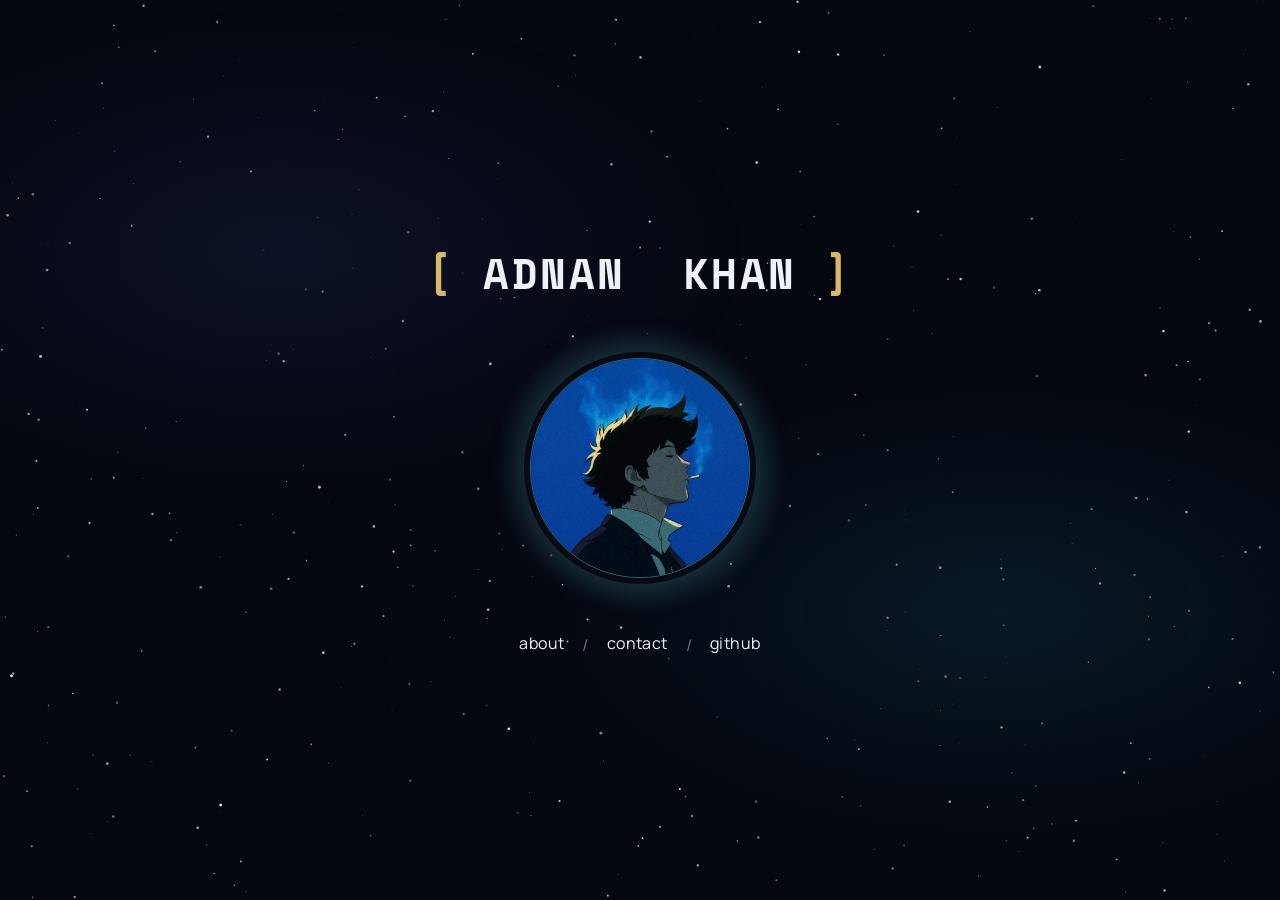
==== index.html @ a406e15e "Add files via upload" ====
<!DOCTYPE html>
<html lang="en">
<head>
<meta charset="UTF-8">
<meta name="viewport" content="width=device-width, initial-scale=1.0">
<title>Adnan Khan</title>
<link rel="preconnect" href="https://fonts.googleapis.com">
<link href="https://fonts.googleapis.com/css2?family=Space+Mono:wght@400;700&family=Manrope:wght@400;500;600&display=swap" rel="stylesheet">
<link rel="stylesheet" href="style.css">
</head>
<body class="no-scroll">

<canvas id="stars"></canvas>
<div class="nebula"></div>

<main class="home">
  <div class="name">
    <span class="bracket left">[</span> ADNAN&nbsp;&nbsp;KHAN <span class="bracket right">]</span>
  </div>

  <div class="pfp-wrap">
    <div class="pfp-glow"></div>
    <div class="pfp">
      <img src="pfp.jpg" alt="Adnan Khan">
    </div>
  </div>

  <nav class="main-nav">
    <a href="about.html">about</a>
    <span class="div">/</span>
    <a href="contact.html">contact</a>
    <span class="div">/</span>
    <a href="https://github.com/spacevcowboy" target="_blank" rel="noopener">github</a>
  </nav>
</main>

<script src="stars.js"></script>
</body>
</html>
---- style.css ----
:root{
  --void: #05070f;
  --cyan: #6fd6e8;
  --gold: #d9b869;
  --text: #eef1f8;
  --dim: #6c7793;
}

*{ box-sizing: border-box; }

html, body{
  margin: 0;
  padding: 0;
  min-height: 100%;
  background: var(--void);
  color: var(--text);
  font-family: 'Manrope', sans-serif;
}

body{ overflow-x: hidden; }
body.no-scroll{ overflow: hidden; height: 100%; }

canvas#stars{
  position: fixed;
  inset: 0;
  width: 100%;
  height: 100%;
  z-index: 0;
  display: block;
}

.nebula{
  position: fixed;
  inset: 0;
  z-index: 0;
  pointer-events: none;
  background:
    radial-gradient(ellipse 60% 45% at 22% 28%, rgba(19,27,58,0.55), transparent 60%),
    radial-gradient(ellipse 55% 40% at 78% 68%, rgba(12,43,58,0.5), transparent 65%);
}

a{ color: inherit; }

/* ---------- Home page ---------- */

main.home{
  position: relative;
  z-index: 2;
  height: 100dvh;
  display: flex;
  flex-direction: column;
  align-items: center;
  justify-content: center;
  gap: clamp(2.2rem, 6vh, 3.6rem);
  text-align: center;
  padding: 2rem;
}

.name{
  font-family: 'Space Mono', monospace;
  font-weight: 700;
  font-size: clamp(1.4rem, 4.4vw, 2.6rem);
  letter-spacing: 0.06em;
  color: var(--text);
  user-select: none;
}
.name .bracket{
  color: var(--gold);
  transition: transform .35s ease, text-shadow .35s ease;
  display: inline-block;
}
.name:hover .bracket{
  text-shadow: 0 0 14px rgba(217,184,105,0.55);
}
.name:hover .bracket.left{ transform: translateX(-4px); }
.name:hover .bracket.right{ transform: translateX(4px); }

.pfp-wrap{
  position: relative;
  width: clamp(150px, 24vw, 220px);
  height: clamp(150px, 24vw, 220px);
}

.pfp-glow{
  position: absolute;
  inset: -18%;
  border-radius: 50%;
  background: radial-gradient(circle, rgba(111,214,232,0.35), rgba(111,214,232,0) 70%);
  animation: pulse 4.5s ease-in-out infinite;
}

@keyframes pulse{
  0%, 100% { transform: scale(1); opacity: 0.85; }
  50% { transform: scale(1.08); opacity: 1; }
}

.pfp{
  position: relative;
  width: 100%;
  height: 100%;
  border-radius: 50%;
  overflow: hidden;
  border: 1px solid rgba(111,214,232,0.4);
  box-shadow: 0 0 0 6px rgba(5,7,15,0.9), 0 0 40px rgba(111,214,232,0.25);
}

.pfp img{
  width: 100%;
  height: 100%;
  object-fit: cover;
  display: block;
}

nav.main-nav{
  display: flex;
  align-items: center;
  gap: clamp(0.6rem, 2vw, 1.1rem);
  font-size: clamp(0.85rem, 1.6vw, 1rem);
  letter-spacing: 0.03em;
}

nav.main-nav a{
  text-decoration: none;
  position: relative;
  padding-bottom: 4px;
}

nav.main-nav a::after{
  content: '';
  position: absolute;
  left: 0;
  bottom: 0;
  width: 100%;
  height: 1px;
  background: var(--cyan);
  transform: scaleX(0);
  transform-origin: left;
  transition: transform .3s ease;
}

nav.main-nav a:hover{ color: var(--cyan); }
nav.main-nav a:hover::after{ transform: scaleX(1); }
nav.main-nav .div{ color: var(--dim); }

/* ---------- Sub pages (about / contact) ---------- */

main.subpage{
  position: relative;
  z-index: 2;
  min-height: 100dvh;
  display: flex;
  flex-direction: column;
  align-items: center;
  justify-content: center;
  padding: 3rem 1.5rem;
  text-align: center;
}

.back-link{
  position: fixed;
  top: 1.6rem;
  left: 1.6rem;
  z-index: 3;
  font-family: 'Space Mono', monospace;
  font-size: 0.85rem;
  text-decoration: none;
  color: var(--dim);
  letter-spacing: 0.03em;
  transition: color .25s ease;
}
.back-link:hover{ color: var(--cyan); }

.eyebrow{
  font-family: 'Space Mono', monospace;
  color: var(--gold);
  letter-spacing: 0.15em;
  font-size: 0.8rem;
  text-transform: uppercase;
  margin-bottom: 1.1rem;
}

.subpage h1{
  font-family: 'Space Mono', monospace;
  font-weight: 700;
  font-size: clamp(1.6rem, 5vw, 2.4rem);
  margin: 0 0 1.6rem;
  letter-spacing: 0.03em;
}

.subpage p.lede{
  max-width: 42ch;
  line-height: 1.7;
  font-size: clamp(1rem, 2vw, 1.15rem);
  color: var(--text);
  margin: 0 auto;
}

.subpage p.lede + p.lede{ margin-top: 1.1rem; }

.tag-row{
  display: flex;
  flex-wrap: wrap;
  gap: 0.6rem;
  justify-content: center;
  margin-top: 1.8rem;
}

.tag{
  font-family: 'Space Mono', monospace;
  font-size: 0.8rem;
  color: var(--cyan);
  border: 1px solid rgba(111,214,232,0.35);
  border-radius: 999px;
  padding: 0.35rem 0.85rem;
  letter-spacing: 0.02em;
}

/* contact list */

.contact-list{
  display: flex;
  flex-direction: column;
  gap: 1rem;
  margin-top: 2.2rem;
  width: 100%;
  max-width: 360px;
}

.contact-item{
  display: flex;
  align-items: center;
  gap: 0.9rem;
  padding: 0.9rem 1.1rem;
  border: 1px solid rgba(111,214,232,0.22);
  border-radius: 12px;
  text-decoration: none;
  color: var(--text);
  background: rgba(111,214,232,0.03);
  transition: border-color .25s ease, background .25s ease, transform .25s ease;
  text-align: left;
}

.contact-item:hover{
  border-color: rgba(111,214,232,0.55);
  background: rgba(111,214,232,0.07);
  transform: translateY(-2px);
}

.contact-icon{
  width: 20px;
  height: 20px;
  flex-shrink: 0;
  color: var(--cyan);
}

.contact-text{ display: flex; flex-direction: column; gap: 0.1rem; }
.contact-label{
  font-family: 'Space Mono', monospace;
  font-size: 0.7rem;
  color: var(--dim);
  text-transform: uppercase;
  letter-spacing: 0.08em;
}
.contact-value{ font-size: 0.95rem; }

@media (prefers-reduced-motion: reduce){
  .pfp-glow{ animation: none; }
}
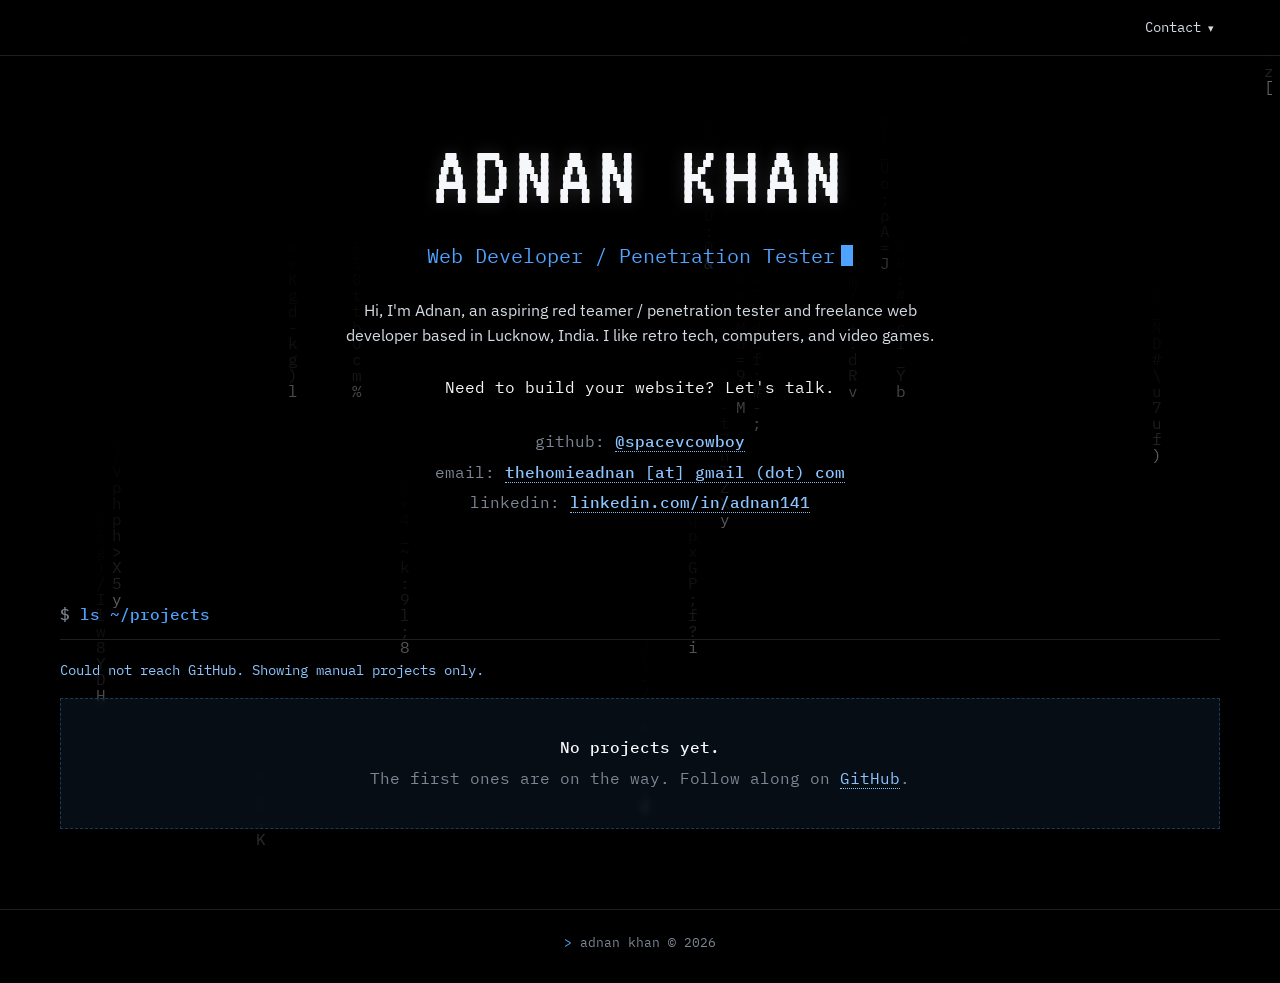
==== commit 96313856: "Rename index(1).html to index.html" ====
--- a/index.html
+++ b/index.html
@@ -1,39 +1,707 @@
 <!DOCTYPE html>
 <html lang="en">
 <head>
-<meta charset="UTF-8">
-<meta name="viewport" content="width=device-width, initial-scale=1.0">
-<title>Adnan Khan</title>
+<meta charset="utf-8">
+<meta name="viewport" content="width=device-width, initial-scale=1">
+<title>Adnan Khan | Web Developer &amp; Penetration Tester</title>
+<meta name="description" content="Adnan Khan: freelance web developer and aspiring red teamer / penetration tester based in Lucknow, India.">
 <link rel="preconnect" href="https://fonts.googleapis.com">
-<link href="https://fonts.googleapis.com/css2?family=Space+Mono:wght@400;700&family=Manrope:wght@400;500;600&display=swap" rel="stylesheet">
-<link rel="stylesheet" href="style.css">
+<link rel="preconnect" href="https://fonts.gstatic.com" crossorigin>
+<link href="https://fonts.googleapis.com/css2?family=IBM+Plex+Mono:wght@400;500;600&family=IBM+Plex+Sans:wght@400;500&family=VT323&display=swap" rel="stylesheet">
+
+<style>
+  :root {
+    --bg: #000;
+    --blue: #4da3ff;                       /* text accent */
+    --blue-soft: #8cc4ff;                  /* taglines, links */
+    --blue-dim: #5b8fcf;                   /* chips */
+    --box: rgba(77, 163, 255, 0.08);       /* translucent blue box fill */
+    --box-hover: rgba(77, 163, 255, 0.13);
+    --box-line: rgba(77, 163, 255, 0.30);
+    --box-line-soft: rgba(77, 163, 255, 0.18);
+    --line: rgba(255, 255, 255, 0.12);     /* neutral dividers */
+    --white: #f5f7fa;
+    --text: #d5dbe4;
+    --muted: #7d8794;
+
+    --mono: "IBM Plex Mono", ui-monospace, "SFMono-Regular", Menlo, Consolas, monospace;
+    --sans: "IBM Plex Sans", system-ui, -apple-system, "Segoe UI", Roboto, sans-serif;
+    --display: "VT323", "IBM Plex Mono", ui-monospace, Menlo, Consolas, monospace;
+  }
+
+  * { box-sizing: border-box; }
+  html { scroll-behavior: smooth; }
+  body {
+    margin: 0;
+    background: var(--bg);
+    color: var(--text);
+    font-family: var(--sans);
+    font-size: 16px;
+    line-height: 1.6;
+    -webkit-font-smoothing: antialiased;
+  }
+
+  a { color: inherit; }
+  :focus-visible { outline: 2px solid var(--blue); outline-offset: 3px; }
+
+  /* ---------- background ---------- */
+  #rain {
+    position: fixed;
+    inset: 0;
+    width: 100%;
+    height: 100%;
+    z-index: 0;
+    pointer-events: none;
+  }
+  .veil {
+    position: fixed;
+    inset: 0;
+    z-index: 1;
+    pointer-events: none;
+    background:
+      radial-gradient(ellipse 55% 45% at 50% 22%, rgba(0, 0, 0, 0.85), rgba(0, 0, 0, 0) 100%),
+      linear-gradient(to bottom, rgba(0, 0, 0, 0) 60%, rgba(0, 0, 0, 0.7));
+  }
+
+  /* ---------- nav ---------- */
+  .nav {
+    position: fixed;
+    top: 0; left: 0; right: 0;
+    z-index: 10;
+    height: 56px;
+    display: flex;
+    align-items: center;
+    justify-content: flex-end;
+    padding: 0 clamp(16px, 5vw, 64px);
+    background: rgba(0, 0, 0, 0.82);
+    backdrop-filter: blur(6px);
+    -webkit-backdrop-filter: blur(6px);
+    border-bottom: 1px solid var(--line);
+  }
+  .nav ul { display: flex; align-items: center; gap: clamp(16px, 3vw, 28px); list-style: none; margin: 0; padding: 0; }
+  .nav a, .navbtn {
+    font-family: var(--mono);
+    font-size: 0.9rem;
+    text-decoration: none;
+    color: var(--text);
+    padding: 6px 2px;
+    border: 0;
+    border-bottom: 1px solid transparent;
+    background: none;
+    cursor: pointer;
+    line-height: 1.6;
+  }
+  .nav a:hover, .navbtn:hover, .navbtn[aria-expanded="true"] { color: var(--blue); border-bottom-color: var(--blue); }
+  .navbtn::after { content: " \25BE"; font-size: 0.75em; }
+
+  .menu { position: relative; }
+  .panel {
+    position: absolute;
+    right: 0;
+    top: calc(100% + 16px);
+    width: min(350px, calc(100vw - 32px));
+    padding: 6px 16px;
+    background: rgba(6, 14, 26, 0.95);
+    border: 1px solid var(--box-line);
+    backdrop-filter: blur(8px);
+    -webkit-backdrop-filter: blur(8px);
+    font-family: var(--mono);
+    font-size: 0.86rem;
+  }
+  .panel dl { margin: 0; }
+  .panel dl > div {
+    display: grid;
+    grid-template-columns: 78px 1fr;
+    gap: 10px;
+    padding: 11px 0;
+    border-bottom: 1px solid var(--box-line-soft);
+  }
+  .panel dl > div:last-child { border-bottom: 0; }
+  .panel dt { color: var(--muted); }
+  .panel dd { margin: 0; overflow-wrap: anywhere; }
+  .panel a {
+    color: var(--white);
+    padding: 0;
+    font-size: inherit;
+    border-bottom: 1px dotted var(--blue-dim);
+  }
+  .panel a:hover { color: var(--blue); border-bottom-color: var(--blue); }
+
+  /* ---------- layout ---------- */
+  main { position: relative; z-index: 2; }
+  .wrap { max-width: 1240px; margin: 0 auto; padding: 0 clamp(16px, 4vw, 40px); }
+
+  /* ---------- hero ---------- */
+  .hero { text-align: center; padding: 132px 0 72px; }
+  .name {
+    font-family: var(--display);
+    font-weight: 400;
+    font-size: clamp(3rem, 9vw, 5.6rem);
+    line-height: 1;
+    letter-spacing: 0.06em;
+    margin: 0;
+    color: var(--white);
+    text-shadow: 0 0 16px rgba(255, 255, 255, 0.14);
+  }
+
+  .role {
+    font-family: var(--mono);
+    font-size: clamp(1rem, 2.4vw, 1.25rem);
+    color: var(--blue);
+    margin: 18px 0 0;
+  }
+  .role::after {
+    content: "";
+    display: inline-block;
+    width: 0.6em; height: 1.05em;
+    margin-left: 6px;
+    background: var(--blue);
+    vertical-align: -0.18em;
+    animation: blink 1.1s steps(1) infinite;
+  }
+  @keyframes blink { 50% { opacity: 0; } }
+
+  .bio, .cta, .contact-lines { text-shadow: 0 0 10px #000, 0 0 3px #000; }
+  .bio { max-width: 62ch; margin: 26px auto 0; }
+  .cta {
+    font-family: var(--mono);
+    margin: 26px auto 0;
+    max-width: 62ch;
+    color: var(--white);
+  }
+  .contact-lines { font-family: var(--mono); margin-top: 26px; line-height: 1.9; }
+  .contact-lines .k { color: var(--muted); }
+  .contact-lines a {
+    color: var(--blue-soft);
+    font-weight: 500;
+    text-decoration: none;
+    border-bottom: 1px dotted var(--blue-soft);
+  }
+  .contact-lines a:hover { color: var(--white); border-bottom-style: solid; }
+
+  /* ---------- projects ---------- */
+  .section-head {
+    display: flex;
+    align-items: baseline;
+    justify-content: space-between;
+    gap: 16px;
+    padding: 12px 0;
+    margin-bottom: 20px;
+    border-bottom: 1px solid var(--line);
+    font-family: var(--mono);
+  }
+  .section-head h2 { margin: 0; font-size: 1rem; font-weight: 500; color: var(--blue); }
+  .section-head h2 .prompt { color: var(--muted); }
+  .section-head .count { font-size: 0.85rem; color: var(--muted); }
+
+  #status {
+    font-family: var(--mono);
+    font-size: 0.85rem;
+    color: var(--muted);
+    margin: 0 0 16px;
+    min-height: 1.4em;
+  }
+  #status.warn { color: var(--blue-soft); }
+
+  .grid {
+    display: grid;
+    grid-template-columns: repeat(auto-fill, minmax(min(100%, 340px), 1fr));
+    gap: 20px;
+    padding-bottom: 80px;
+  }
+  .empty {
+    grid-column: 1 / -1;
+    padding: 36px 20px;
+    text-align: center;
+    background: var(--box);
+    border: 1px dashed var(--box-line);
+    backdrop-filter: blur(4px);
+    -webkit-backdrop-filter: blur(4px);
+    font-family: var(--mono);
+    color: var(--muted);
+  }
+  .empty strong { display: block; color: var(--white); font-weight: 500; margin-bottom: 6px; }
+  .empty a { color: var(--blue-soft); text-decoration: none; border-bottom: 1px dotted var(--blue-soft); }
+  .empty a:hover { color: var(--white); }
+
+  .card {
+    display: flex;
+    flex-direction: column;
+    background: var(--box);
+    border: 1px solid var(--box-line);
+    backdrop-filter: blur(4px);
+    -webkit-backdrop-filter: blur(4px);
+    text-decoration: none;
+    color: inherit;
+    transition: border-color 0.15s, background 0.15s;
+  }
+  a.card:hover {
+    background: var(--box-hover);
+    border-color: rgba(77, 163, 255, 0.75);
+  }
+  .card-head {
+    display: flex;
+    align-items: center;
+    justify-content: space-between;
+    gap: 12px;
+    padding: 14px 16px;
+    border-bottom: 1px solid var(--box-line-soft);
+    font-family: var(--mono);
+  }
+  .card-title { font-weight: 600; font-size: 0.98rem; color: var(--white); overflow-wrap: anywhere; }
+  .badge {
+    flex: none;
+    font-size: 0.75rem;
+    padding: 2px 9px;
+    border: 1px solid var(--box-line);
+    color: var(--blue);
+    border-radius: 3px;
+    white-space: nowrap;
+  }
+  .badge.closed { border-color: rgba(255, 255, 255, 0.22); color: #aab2bd; }
+
+  .media {
+    margin: 16px 16px 0;
+    aspect-ratio: 16 / 10;
+    border: 1px solid var(--box-line-soft);
+    background-color: rgba(0, 0, 0, 0.5);
+    overflow: hidden;
+    display: grid;
+    place-items: center;
+  }
+  .media img { width: 100%; height: 100%; object-fit: cover; display: block; }
+  .media pre {
+    margin: 0;
+    font-family: var(--mono);
+    font-size: clamp(0.62rem, 1.6vw, 0.78rem);
+    line-height: 1.35;
+    color: var(--blue-dim);
+    opacity: 0.8;
+  }
+
+  .card-body { padding: 16px; display: flex; flex-direction: column; gap: 10px; flex: 1; }
+  .tagline { font-family: var(--mono); font-size: 0.9rem; color: var(--blue-soft); margin: 0; }
+  .desc { margin: 0; color: var(--text); font-size: 0.95rem; }
+  .meta {
+    margin-top: auto;
+    padding-top: 6px;
+    display: flex;
+    flex-wrap: wrap;
+    gap: 6px 14px;
+    font-family: var(--mono);
+    font-size: 0.78rem;
+    color: var(--muted);
+  }
+  .chips { display: flex; flex-wrap: wrap; gap: 6px; }
+  .chip {
+    font-family: var(--mono);
+    font-size: 0.72rem;
+    color: var(--blue-dim);
+    border: 1px solid var(--box-line-soft);
+    padding: 1px 7px;
+    border-radius: 3px;
+  }
+
+  footer {
+    position: relative;
+    z-index: 2;
+    border-top: 1px solid var(--line);
+    background: rgba(0, 0, 0, 0.9);
+    padding: 22px 0 30px;
+    font-family: var(--mono);
+    font-size: 0.82rem;
+    color: var(--muted);
+    text-align: center;
+  }
+  footer .g { color: var(--blue); }
+
+  @media (max-width: 520px) {
+    .hero { padding-top: 108px; }
+    .nav a, .navbtn { font-size: 0.82rem; }
+    .panel dl > div { grid-template-columns: 1fr; gap: 2px; }
+  }
+  @media (prefers-reduced-motion: reduce) {
+    html { scroll-behavior: auto; }
+    .role::after { animation: none; }
+  }
+</style>
 </head>
-<body class="no-scroll">
-
-<canvas id="stars"></canvas>
-<div class="nebula"></div>
-
-<main class="home">
-  <div class="name">
-    <span class="bracket left">[</span> ADNAN&nbsp;&nbsp;KHAN <span class="bracket right">]</span>
-  </div>
-
-  <div class="pfp-wrap">
-    <div class="pfp-glow"></div>
-    <div class="pfp">
-      <img src="pfp.jpg" alt="Adnan Khan">
+
+<body>
+<canvas id="rain" aria-hidden="true"></canvas>
+<div class="veil" aria-hidden="true"></div>
+
+<nav class="nav" aria-label="Main">
+  <ul>
+    <li class="menu">
+      <button type="button" id="contact-btn" class="navbtn" aria-expanded="false" aria-controls="contact-panel">Contact</button>
+      <div id="contact-panel" class="panel" hidden>
+        <dl id="contact-list"></dl>
+      </div>
+    </li>
+  </ul>
+</nav>
+
+<main id="top">
+  <section class="hero">
+    <div class="wrap">
+      <h1 class="name">ADNAN KHAN</h1>
+      <p class="role" id="role"></p>
+      <p class="bio" id="bio"></p>
+      <p class="cta" id="cta"></p>
+      <div class="contact-lines">
+        <div><span class="k">github:</span> <a id="hero-github" href="#" target="_blank" rel="noopener"></a></div>
+        <div><span class="k">email:</span> <a id="hero-email" href="#"></a></div>
+        <div><span class="k">linkedin:</span> <a id="hero-linkedin" href="#" target="_blank" rel="noopener"></a></div>
+      </div>
     </div>
-  </div>
-
-  <nav class="main-nav">
-    <a href="about.html">about</a>
-    <span class="div">/</span>
-    <a href="contact.html">contact</a>
-    <span class="div">/</span>
-    <a href="https://github.com/spacevcowboy" target="_blank" rel="noopener">github</a>
-  </nav>
+  </section>
+
+  <section id="projects" class="wrap">
+    <div class="section-head">
+      <h2><span class="prompt">$</span> ls ~/projects</h2>
+      <span class="count" id="count"></span>
+    </div>
+    <p id="status" role="status"></p>
+    <div class="grid" id="grid"></div>
+    <noscript><p style="font-family:var(--mono);color:var(--blue-soft)">Enable JavaScript to load projects, or visit my GitHub profile directly.</p></noscript>
+  </section>
 </main>
 
-<script src="stars.js"></script>
+<footer>
+  <div class="wrap"><span class="g">&gt;</span> adnan khan &copy; <span id="year"></span></div>
+</footer>
+
+<script>
+/* =====================================================================
+   1. EDIT THIS: everything on the page comes from this one object
+   ===================================================================== */
+const CONFIG = {
+  githubUser: "spacevcowboy",
+  topic: "portfolio",     // any public repo with this topic shows up as a project card automatically
+
+  role: "Web Developer / Penetration Tester",
+  bio: "Hi, I'm Adnan, an aspiring red teamer / penetration tester and freelance web developer based in Lucknow, India. I like retro tech, computers, and video games.",
+  cta: "Need to build your website? Let's talk.",
+
+  // Email and phone are assembled in the browser so scrapers can't read them straight from the HTML.
+  email: { user: "thehomieadnan", domain: "gmail", tld: "com" },
+  phone: ["+91", "75720", "67933"],
+
+  linkedin: "https://www.linkedin.com/in/adnan141",
+  instagram: "thehomienaan",
+
+  // Projects that can't come from GitHub (closed source, client work, old projects).
+  // Copy the example, remove the // marks, and fill it in. Set url to "" if there is nothing public to link to.
+  manualProjects: [
+    // {
+    //   name: "Client Website",
+    //   source: "closed",                 // "open" or "closed"
+    //   tagline: "One-line summary.",
+    //   description: "Two or three sentences on what it does and what you built.",
+    //   url: "https://example.com",
+    //   image: "images/client-site.png",  // path or full URL, optional
+    //   topics: ["html", "css", "js"],
+    //   language: "JavaScript",
+    //   updated: "2026-05-01"
+    // }
+  ]
+};
+
+/* =====================================================================
+   2. Page text and contact menu
+   ===================================================================== */
+const $ = (s) => document.querySelector(s);
+
+function h(tag, attrs, ...kids) {
+  const el = document.createElement(tag);
+  for (const [k, v] of Object.entries(attrs || {})) {
+    if (k === "class") el.className = v;
+    else if (v !== false && v != null) el.setAttribute(k, v);
+  }
+  kids.flat().forEach((k) => { if (k != null && k !== "") el.append(k.nodeType ? k : document.createTextNode(k)); });
+  return el;
+}
+
+$("#role").textContent = CONFIG.role;
+$("#bio").textContent = CONFIG.bio;
+$("#cta").textContent = CONFIG.cta;
+$("#year").textContent = new Date().getFullYear();
+
+const ghUrl = "https://github.com/" + CONFIG.githubUser;
+$("#hero-github").href = ghUrl;
+$("#hero-github").textContent = "@" + CONFIG.githubUser;
+
+const emailAddr = CONFIG.email.user + "@" + CONFIG.email.domain + "." + CONFIG.email.tld;
+$("#hero-email").textContent = CONFIG.email.user + " [at] " + CONFIG.email.domain + " (dot) " + CONFIG.email.tld;
+$("#hero-email").href = "mailto:" + emailAddr;
+$("#hero-linkedin").href = CONFIG.linkedin;
+$("#hero-linkedin").textContent = CONFIG.linkedin.replace(/^https?:\/\/(www\.)?/, "");
+
+/* Contact dropdown (top right) */
+(function contactMenu() {
+  const btn = $("#contact-btn");
+  const panel = $("#contact-panel");
+  const phoneShown = CONFIG.phone[0] + " " + CONFIG.phone.slice(1).join("");
+  const rows = [
+    ["email", h("a", { href: "mailto:" + emailAddr }, emailAddr)],
+    ["phone", h("a", { href: "tel:" + CONFIG.phone.join("") }, phoneShown)],
+    ["linkedin", h("a", { href: CONFIG.linkedin, target: "_blank", rel: "noopener" }, CONFIG.linkedin.replace(/^https?:\/\/(www\.)?/, ""))],
+    ["instagram", h("a", { href: "https://instagram.com/" + CONFIG.instagram, target: "_blank", rel: "noopener" }, "@" + CONFIG.instagram)],
+    ["github", h("a", { href: ghUrl, target: "_blank", rel: "noopener" }, "github.com/" + CONFIG.githubUser)]
+  ];
+  $("#contact-list").append(...rows.map(([k, v]) => h("div", {}, h("dt", {}, k), h("dd", {}, v))));
+
+  const set = (open) => { panel.hidden = !open; btn.setAttribute("aria-expanded", String(open)); };
+  btn.addEventListener("click", () => set(panel.hidden));
+  document.addEventListener("click", (e) => { if (!panel.hidden && !e.target.closest(".menu")) set(false); });
+  document.addEventListener("keydown", (e) => {
+    if (e.key === "Escape" && !panel.hidden) { set(false); btn.focus(); }
+  });
+})();
+
+/* =====================================================================
+   3. Projects: GitHub API -> cards
+   ===================================================================== */
+
+/* First real paragraph of a README: skips headings, badges, images, html, code, lists */
+function extractSummary(md) {
+  const lines = md.replace(/\r/g, "").split("\n");
+  const out = [];
+  let inCode = false;
+  for (const raw of lines) {
+    const l = raw.trim();
+    if (l.startsWith("```")) { inCode = !inCode; continue; }
+    if (inCode) continue;
+    if (!l) { if (out.length) break; continue; }
+    if (/^(#|!\[|\[!\[|<|>|---|===|\||[-*+] |\d+\. )/.test(l)) { if (out.length) break; continue; }
+    out.push(l);
+  }
+  let text = out.join(" ")
+    .replace(/\[([^\]]+)\]\([^)]*\)/g, "$1")
+    .replace(/[`*_]{1,3}/g, "")
+    .replace(/\s+/g, " ")
+    .trim();
+  if (text.length > 240) text = text.slice(0, 237).replace(/\s+\S*$/, "") + "...";
+  return text;
+}
+
+const CACHE_KEY = "portfolio-repos-v1";
+const CACHE_TTL = 30 * 60 * 1000;
+function readCache() {
+  try {
+    const c = JSON.parse(localStorage.getItem(CACHE_KEY));
+    if (c && c.user === CONFIG.githubUser && c.topic === CONFIG.topic && Date.now() - c.t < CACHE_TTL) return c.data;
+  } catch (e) {}
+  return null;
+}
+function writeCache(data) {
+  try { localStorage.setItem(CACHE_KEY, JSON.stringify({ t: Date.now(), user: CONFIG.githubUser, topic: CONFIG.topic, data })); } catch (e) {}
+}
+
+async function loadGithub() {
+  const cached = readCache();
+  if (cached) return cached;
+
+  const res = await fetch(`https://api.github.com/users/${CONFIG.githubUser}/repos?per_page=100&sort=pushed`);
+  if (!res.ok) throw new Error(res.status === 403 ? "rate-limited" : "http-" + res.status);
+  const repos = (await res.json()).filter(
+    (r) => !r.fork && !r.archived && (r.topics || []).includes(CONFIG.topic)
+  );
+
+  const list = await Promise.all(repos.map(async (r) => {
+    let summary = "";
+    try {
+      const rr = await fetch(r.url + "/readme", { headers: { Accept: "application/vnd.github.raw" } });
+      if (rr.ok) summary = extractSummary(await rr.text());
+    } catch (e) {}
+    const raw = `https://raw.githubusercontent.com/${CONFIG.githubUser}/${r.name}/${r.default_branch}/`;
+    return {
+      name: r.name,
+      source: "open",
+      tagline: r.description || "",
+      description: summary && summary !== r.description ? summary : "",
+      url: r.homepage && /^https?:\/\//.test(r.homepage) ? r.homepage : r.html_url,
+      images: [
+        raw + "screenshot.png",
+        raw + "docs/screenshot.png",
+        `https://opengraph.githubassets.com/1/${CONFIG.githubUser}/${r.name}`
+      ],
+      topics: (r.topics || []).filter((t) => t !== CONFIG.topic),
+      language: r.language,
+      stars: r.stargazers_count,
+      updated: r.pushed_at
+    };
+  }));
+
+  writeCache(list);
+  return list;
+}
+
+function placeholder(name) {
+  const label = name.length > 16 ? name.slice(0, 15) + "~" : name;
+  const pad = (s, n) => s + " ".repeat(Math.max(0, n - s.length));
+  return h("pre", {},
+    "+--------------------+\n" +
+    "| " + pad(label, 18) + " |\n" +
+    "| " + pad("no preview yet", 18) + " |\n" +
+    "+--------------------+");
+}
+
+function buildMedia(p) {
+  const box = h("div", { class: "media" });
+  const srcs = p.images ? p.images.slice() : p.image ? [p.image] : [];
+  if (!srcs.length) { box.append(placeholder(p.name)); return box; }
+  const img = h("img", { alt: p.name + " preview", loading: "lazy" });
+  let i = 0;
+  const next = () => {
+    if (i < srcs.length) img.src = srcs[i++];
+    else { img.remove(); box.append(placeholder(p.name)); }
+  };
+  img.onerror = next;
+  next();
+  box.append(img);
+  return box;
+}
+
+function fmtDate(v) {
+  const d = new Date(v);
+  return isNaN(d) ? "" : d.toISOString().slice(0, 10);
+}
+
+function buildCard(p) {
+  const closed = p.source === "closed";
+  const linked = !!p.url;
+  const card = h(linked ? "a" : "div", linked
+    ? { class: "card", href: p.url, target: "_blank", rel: "noopener" }
+    : { class: "card" });
+
+  card.append(
+    h("div", { class: "card-head" },
+      h("span", { class: "card-title" }, p.name),
+      h("span", { class: "badge" + (closed ? " closed" : "") }, closed ? "closed source" : "open source")
+    ),
+    buildMedia(p),
+    h("div", { class: "card-body" },
+      p.tagline ? h("p", { class: "tagline" }, p.tagline) : null,
+      p.description ? h("p", { class: "desc" }, p.description) : null,
+      p.topics && p.topics.length ? h("div", { class: "chips" }, p.topics.slice(0, 6).map((t) => h("span", { class: "chip" }, t))) : null,
+      h("div", { class: "meta" },
+        p.language ? h("span", {}, p.language) : null,
+        p.stars ? h("span", {}, "\u2605 " + p.stars) : null,
+        p.updated ? h("span", {}, "updated " + fmtDate(p.updated)) : null
+      )
+    )
+  );
+  return card;
+}
+
+function emptyState() {
+  return h("div", { class: "empty" },
+    h("strong", {}, "No projects yet."),
+    "The first ones are on the way. Follow along on ",
+    h("a", { href: ghUrl, target: "_blank", rel: "noopener" }, "GitHub"),
+    "."
+  );
+}
+
+async function renderProjects() {
+  const status = $("#status");
+  const grid = $("#grid");
+  let projects = CONFIG.manualProjects.slice();
+
+  try {
+    projects = projects.concat(await loadGithub());
+  } catch (err) {
+    status.className = "warn";
+    status.textContent = err.message === "rate-limited"
+      ? "GitHub rate limit reached. Showing manual projects only; try again in a few minutes."
+      : "Could not reach GitHub. Showing manual projects only.";
+  }
+
+  grid.replaceChildren(...(projects.length ? projects.map(buildCard) : [emptyState()]));
+  $("#count").textContent = projects.length ? projects.length + (projects.length === 1 ? " project" : " projects") : "";
+}
+renderProjects();
+
+/* =====================================================================
+   4. ASCII rain (light, slow, sparse, neutral white so blue stays reserved for boxes and text)
+   ===================================================================== */
+(function rain() {
+  const canvas = $("#rain");
+  const ctx = canvas.getContext("2d");
+  const reduce = window.matchMedia("(prefers-reduced-motion: reduce)").matches;
+  const CHARS = "01<>{}[]()/\\|;:+=*-_#$%&@!?~^abcdefghijklmnopqrstuvwxyzABCDEFGHIJKLMNOPQRSTUVWXYZ23456789";
+  const SIZE = 16;
+  const LEN = 14;
+  const HEAD_STYLE = "rgba(255,255,255,0.42)";
+  const TRAIL = Array.from({ length: LEN }, (_, k) => {
+    const a = 1 - k / LEN;
+    return `rgba(200,210,225,${(0.2 * a * a).toFixed(3)})`;
+  });
+
+  let w, h, rows, drops;
+  const rc = () => CHARS[(Math.random() * CHARS.length) | 0];
+
+  function spawn(d, initial) {
+    d.on = true;
+    d.y = initial ? Math.random() * rows : -Math.random() * 10;
+    d.speed = 0.22 + Math.random() * 0.4;
+    d.chars = Array.from({ length: LEN }, rc);
+    d.last = Math.floor(d.y);
+  }
+
+  function init() {
+    const dpr = Math.min(window.devicePixelRatio || 1, 2);
+    w = window.innerWidth; h = window.innerHeight;
+    canvas.width = w * dpr; canvas.height = h * dpr;
+    ctx.setTransform(dpr, 0, 0, dpr, 0, 0);
+    ctx.font = SIZE + "px " + '"IBM Plex Mono", monospace';
+    ctx.textBaseline = "top";
+    rows = Math.ceil(h / SIZE);
+    const cols = Math.ceil(w / SIZE);
+    drops = Array.from({ length: cols }, () => {
+      const d = { on: false, wait: 0 };
+      if (Math.random() < 0.3) spawn(d, true);
+      else d.wait = Math.floor(Math.random() * 500);
+      return d;
+    });
+  }
+
+  function draw() {
+    ctx.clearRect(0, 0, w, h);
+    for (let i = 0; i < drops.length; i++) {
+      const d = drops[i];
+      if (!d.on) {
+        if (--d.wait <= 0) spawn(d, false);
+        continue;
+      }
+      const head = Math.floor(d.y);
+      if (head !== d.last) { d.chars.unshift(rc()); d.chars.pop(); d.last = head; }
+      const x = i * SIZE;
+      for (let k = 0; k < LEN; k++) {
+        const row = head - k;
+        if (row < 0 || row > rows) continue;
+        ctx.fillStyle = k === 0 ? HEAD_STYLE : TRAIL[k];
+        ctx.fillText(d.chars[k], x, row * SIZE);
+      }
+      d.y += d.speed;
+      if (head - LEN > rows) { d.on = false; d.wait = 120 + Math.floor(Math.random() * 600); }
+    }
+  }
+
+  init();
+  window.addEventListener("resize", () => { init(); if (reduce) draw(); });
+
+  if (reduce) { draw(); return; }
+
+  let last = 0;
+  function loop(t) {
+    if (t - last > 48) { draw(); last = t; }   // ~20fps keeps it slow and cheap
+    requestAnimationFrame(loop);
+  }
+  requestAnimationFrame(loop);
+})();
+</script>
 </body>
 </html>
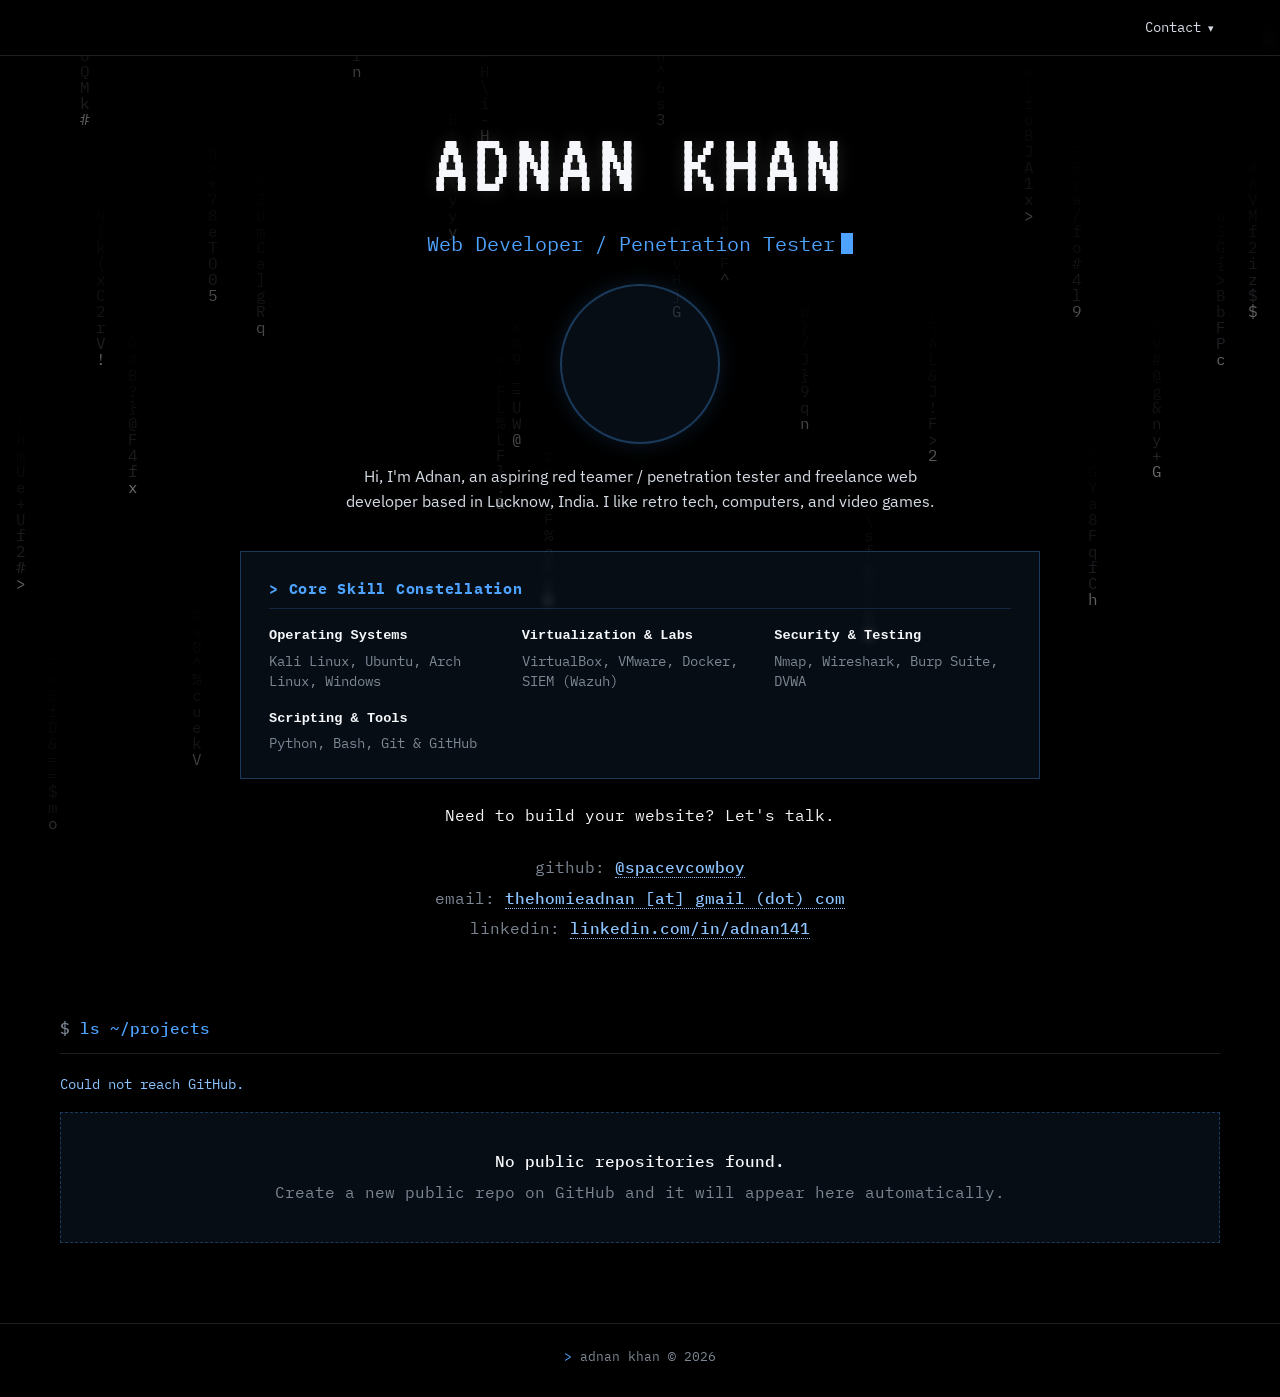
==== commit c3b11b2f: "Add files via upload" ====
--- a/index.html
+++ b/index.html
@@ -1,707 +1,715 @@
-<!DOCTYPE html>
-<html lang="en">
-<head>
-<meta charset="utf-8">
-<meta name="viewport" content="width=device-width, initial-scale=1">
-<title>Adnan Khan | Web Developer &amp; Penetration Tester</title>
-<meta name="description" content="Adnan Khan: freelance web developer and aspiring red teamer / penetration tester based in Lucknow, India.">
-<link rel="preconnect" href="https://fonts.googleapis.com">
-<link rel="preconnect" href="https://fonts.gstatic.com" crossorigin>
-<link href="https://fonts.googleapis.com/css2?family=IBM+Plex+Mono:wght@400;500;600&family=IBM+Plex+Sans:wght@400;500&family=VT323&display=swap" rel="stylesheet">
-
-<style>
-  :root {
-    --bg: #000;
-    --blue: #4da3ff;                       /* text accent */
-    --blue-soft: #8cc4ff;                  /* taglines, links */
-    --blue-dim: #5b8fcf;                   /* chips */
-    --box: rgba(77, 163, 255, 0.08);       /* translucent blue box fill */
-    --box-hover: rgba(77, 163, 255, 0.13);
-    --box-line: rgba(77, 163, 255, 0.30);
-    --box-line-soft: rgba(77, 163, 255, 0.18);
-    --line: rgba(255, 255, 255, 0.12);     /* neutral dividers */
-    --white: #f5f7fa;
-    --text: #d5dbe4;
-    --muted: #7d8794;
-
-    --mono: "IBM Plex Mono", ui-monospace, "SFMono-Regular", Menlo, Consolas, monospace;
-    --sans: "IBM Plex Sans", system-ui, -apple-system, "Segoe UI", Roboto, sans-serif;
-    --display: "VT323", "IBM Plex Mono", ui-monospace, Menlo, Consolas, monospace;
-  }
-
-  * { box-sizing: border-box; }
-  html { scroll-behavior: smooth; }
-  body {
-    margin: 0;
-    background: var(--bg);
-    color: var(--text);
-    font-family: var(--sans);
-    font-size: 16px;
-    line-height: 1.6;
-    -webkit-font-smoothing: antialiased;
-  }
-
-  a { color: inherit; }
-  :focus-visible { outline: 2px solid var(--blue); outline-offset: 3px; }
-
-  /* ---------- background ---------- */
-  #rain {
-    position: fixed;
-    inset: 0;
-    width: 100%;
-    height: 100%;
-    z-index: 0;
-    pointer-events: none;
-  }
-  .veil {
-    position: fixed;
-    inset: 0;
-    z-index: 1;
-    pointer-events: none;
-    background:
-      radial-gradient(ellipse 55% 45% at 50% 22%, rgba(0, 0, 0, 0.85), rgba(0, 0, 0, 0) 100%),
-      linear-gradient(to bottom, rgba(0, 0, 0, 0) 60%, rgba(0, 0, 0, 0.7));
-  }
-
-  /* ---------- nav ---------- */
-  .nav {
-    position: fixed;
-    top: 0; left: 0; right: 0;
-    z-index: 10;
-    height: 56px;
-    display: flex;
-    align-items: center;
-    justify-content: flex-end;
-    padding: 0 clamp(16px, 5vw, 64px);
-    background: rgba(0, 0, 0, 0.82);
-    backdrop-filter: blur(6px);
-    -webkit-backdrop-filter: blur(6px);
-    border-bottom: 1px solid var(--line);
-  }
-  .nav ul { display: flex; align-items: center; gap: clamp(16px, 3vw, 28px); list-style: none; margin: 0; padding: 0; }
-  .nav a, .navbtn {
-    font-family: var(--mono);
-    font-size: 0.9rem;
-    text-decoration: none;
-    color: var(--text);
-    padding: 6px 2px;
-    border: 0;
-    border-bottom: 1px solid transparent;
-    background: none;
-    cursor: pointer;
-    line-height: 1.6;
-  }
-  .nav a:hover, .navbtn:hover, .navbtn[aria-expanded="true"] { color: var(--blue); border-bottom-color: var(--blue); }
-  .navbtn::after { content: " \25BE"; font-size: 0.75em; }
-
-  .menu { position: relative; }
-  .panel {
-    position: absolute;
-    right: 0;
-    top: calc(100% + 16px);
-    width: min(350px, calc(100vw - 32px));
-    padding: 6px 16px;
-    background: rgba(6, 14, 26, 0.95);
-    border: 1px solid var(--box-line);
-    backdrop-filter: blur(8px);
-    -webkit-backdrop-filter: blur(8px);
-    font-family: var(--mono);
-    font-size: 0.86rem;
-  }
-  .panel dl { margin: 0; }
-  .panel dl > div {
-    display: grid;
-    grid-template-columns: 78px 1fr;
-    gap: 10px;
-    padding: 11px 0;
-    border-bottom: 1px solid var(--box-line-soft);
-  }
-  .panel dl > div:last-child { border-bottom: 0; }
-  .panel dt { color: var(--muted); }
-  .panel dd { margin: 0; overflow-wrap: anywhere; }
-  .panel a {
-    color: var(--white);
-    padding: 0;
-    font-size: inherit;
-    border-bottom: 1px dotted var(--blue-dim);
-  }
-  .panel a:hover { color: var(--blue); border-bottom-color: var(--blue); }
-
-  /* ---------- layout ---------- */
-  main { position: relative; z-index: 2; }
-  .wrap { max-width: 1240px; margin: 0 auto; padding: 0 clamp(16px, 4vw, 40px); }
-
-  /* ---------- hero ---------- */
-  .hero { text-align: center; padding: 132px 0 72px; }
-  .name {
-    font-family: var(--display);
-    font-weight: 400;
-    font-size: clamp(3rem, 9vw, 5.6rem);
-    line-height: 1;
-    letter-spacing: 0.06em;
-    margin: 0;
-    color: var(--white);
-    text-shadow: 0 0 16px rgba(255, 255, 255, 0.14);
-  }
-
-  .role {
-    font-family: var(--mono);
-    font-size: clamp(1rem, 2.4vw, 1.25rem);
-    color: var(--blue);
-    margin: 18px 0 0;
-  }
-  .role::after {
-    content: "";
-    display: inline-block;
-    width: 0.6em; height: 1.05em;
-    margin-left: 6px;
-    background: var(--blue);
-    vertical-align: -0.18em;
-    animation: blink 1.1s steps(1) infinite;
-  }
-  @keyframes blink { 50% { opacity: 0; } }
-
-  .bio, .cta, .contact-lines { text-shadow: 0 0 10px #000, 0 0 3px #000; }
-  .bio { max-width: 62ch; margin: 26px auto 0; }
-  .cta {
-    font-family: var(--mono);
-    margin: 26px auto 0;
-    max-width: 62ch;
-    color: var(--white);
-  }
-  .contact-lines { font-family: var(--mono); margin-top: 26px; line-height: 1.9; }
-  .contact-lines .k { color: var(--muted); }
-  .contact-lines a {
-    color: var(--blue-soft);
-    font-weight: 500;
-    text-decoration: none;
-    border-bottom: 1px dotted var(--blue-soft);
-  }
-  .contact-lines a:hover { color: var(--white); border-bottom-style: solid; }
-
-  /* ---------- projects ---------- */
-  .section-head {
-    display: flex;
-    align-items: baseline;
-    justify-content: space-between;
-    gap: 16px;
-    padding: 12px 0;
-    margin-bottom: 20px;
-    border-bottom: 1px solid var(--line);
-    font-family: var(--mono);
-  }
-  .section-head h2 { margin: 0; font-size: 1rem; font-weight: 500; color: var(--blue); }
-  .section-head h2 .prompt { color: var(--muted); }
-  .section-head .count { font-size: 0.85rem; color: var(--muted); }
-
-  #status {
-    font-family: var(--mono);
-    font-size: 0.85rem;
-    color: var(--muted);
-    margin: 0 0 16px;
-    min-height: 1.4em;
-  }
-  #status.warn { color: var(--blue-soft); }
-
-  .grid {
-    display: grid;
-    grid-template-columns: repeat(auto-fill, minmax(min(100%, 340px), 1fr));
-    gap: 20px;
-    padding-bottom: 80px;
-  }
-  .empty {
-    grid-column: 1 / -1;
-    padding: 36px 20px;
-    text-align: center;
-    background: var(--box);
-    border: 1px dashed var(--box-line);
-    backdrop-filter: blur(4px);
-    -webkit-backdrop-filter: blur(4px);
-    font-family: var(--mono);
-    color: var(--muted);
-  }
-  .empty strong { display: block; color: var(--white); font-weight: 500; margin-bottom: 6px; }
-  .empty a { color: var(--blue-soft); text-decoration: none; border-bottom: 1px dotted var(--blue-soft); }
-  .empty a:hover { color: var(--white); }
-
-  .card {
-    display: flex;
-    flex-direction: column;
-    background: var(--box);
-    border: 1px solid var(--box-line);
-    backdrop-filter: blur(4px);
-    -webkit-backdrop-filter: blur(4px);
-    text-decoration: none;
-    color: inherit;
-    transition: border-color 0.15s, background 0.15s;
-  }
-  a.card:hover {
-    background: var(--box-hover);
-    border-color: rgba(77, 163, 255, 0.75);
-  }
-  .card-head {
-    display: flex;
-    align-items: center;
-    justify-content: space-between;
-    gap: 12px;
-    padding: 14px 16px;
-    border-bottom: 1px solid var(--box-line-soft);
-    font-family: var(--mono);
-  }
-  .card-title { font-weight: 600; font-size: 0.98rem; color: var(--white); overflow-wrap: anywhere; }
-  .badge {
-    flex: none;
-    font-size: 0.75rem;
-    padding: 2px 9px;
-    border: 1px solid var(--box-line);
-    color: var(--blue);
-    border-radius: 3px;
-    white-space: nowrap;
-  }
-  .badge.closed { border-color: rgba(255, 255, 255, 0.22); color: #aab2bd; }
-
-  .media {
-    margin: 16px 16px 0;
-    aspect-ratio: 16 / 10;
-    border: 1px solid var(--box-line-soft);
-    background-color: rgba(0, 0, 0, 0.5);
-    overflow: hidden;
-    display: grid;
-    place-items: center;
-  }
-  .media img { width: 100%; height: 100%; object-fit: cover; display: block; }
-  .media pre {
-    margin: 0;
-    font-family: var(--mono);
-    font-size: clamp(0.62rem, 1.6vw, 0.78rem);
-    line-height: 1.35;
-    color: var(--blue-dim);
-    opacity: 0.8;
-  }
-
-  .card-body { padding: 16px; display: flex; flex-direction: column; gap: 10px; flex: 1; }
-  .tagline { font-family: var(--mono); font-size: 0.9rem; color: var(--blue-soft); margin: 0; }
-  .desc { margin: 0; color: var(--text); font-size: 0.95rem; }
-  .meta {
-    margin-top: auto;
-    padding-top: 6px;
-    display: flex;
-    flex-wrap: wrap;
-    gap: 6px 14px;
-    font-family: var(--mono);
-    font-size: 0.78rem;
-    color: var(--muted);
-  }
-  .chips { display: flex; flex-wrap: wrap; gap: 6px; }
-  .chip {
-    font-family: var(--mono);
-    font-size: 0.72rem;
-    color: var(--blue-dim);
-    border: 1px solid var(--box-line-soft);
-    padding: 1px 7px;
-    border-radius: 3px;
-  }
-
-  footer {
-    position: relative;
-    z-index: 2;
-    border-top: 1px solid var(--line);
-    background: rgba(0, 0, 0, 0.9);
-    padding: 22px 0 30px;
-    font-family: var(--mono);
-    font-size: 0.82rem;
-    color: var(--muted);
-    text-align: center;
-  }
-  footer .g { color: var(--blue); }
-
-  @media (max-width: 520px) {
-    .hero { padding-top: 108px; }
-    .nav a, .navbtn { font-size: 0.82rem; }
-    .panel dl > div { grid-template-columns: 1fr; gap: 2px; }
-  }
-  @media (prefers-reduced-motion: reduce) {
-    html { scroll-behavior: auto; }
-    .role::after { animation: none; }
-  }
-</style>
-</head>
-
-<body>
-<canvas id="rain" aria-hidden="true"></canvas>
-<div class="veil" aria-hidden="true"></div>
-
-<nav class="nav" aria-label="Main">
-  <ul>
-    <li class="menu">
-      <button type="button" id="contact-btn" class="navbtn" aria-expanded="false" aria-controls="contact-panel">Contact</button>
-      <div id="contact-panel" class="panel" hidden>
-        <dl id="contact-list"></dl>
-      </div>
-    </li>
-  </ul>
-</nav>
-
-<main id="top">
-  <section class="hero">
-    <div class="wrap">
-      <h1 class="name">ADNAN KHAN</h1>
-      <p class="role" id="role"></p>
-      <p class="bio" id="bio"></p>
-      <p class="cta" id="cta"></p>
-      <div class="contact-lines">
-        <div><span class="k">github:</span> <a id="hero-github" href="#" target="_blank" rel="noopener"></a></div>
-        <div><span class="k">email:</span> <a id="hero-email" href="#"></a></div>
-        <div><span class="k">linkedin:</span> <a id="hero-linkedin" href="#" target="_blank" rel="noopener"></a></div>
-      </div>
-    </div>
-  </section>
-
-  <section id="projects" class="wrap">
-    <div class="section-head">
-      <h2><span class="prompt">$</span> ls ~/projects</h2>
-      <span class="count" id="count"></span>
-    </div>
-    <p id="status" role="status"></p>
-    <div class="grid" id="grid"></div>
-    <noscript><p style="font-family:var(--mono);color:var(--blue-soft)">Enable JavaScript to load projects, or visit my GitHub profile directly.</p></noscript>
-  </section>
-</main>
-
-<footer>
-  <div class="wrap"><span class="g">&gt;</span> adnan khan &copy; <span id="year"></span></div>
-</footer>
-
-<script>
-/* =====================================================================
-   1. EDIT THIS: everything on the page comes from this one object
-   ===================================================================== */
-const CONFIG = {
-  githubUser: "spacevcowboy",
-  topic: "portfolio",     // any public repo with this topic shows up as a project card automatically
-
-  role: "Web Developer / Penetration Tester",
-  bio: "Hi, I'm Adnan, an aspiring red teamer / penetration tester and freelance web developer based in Lucknow, India. I like retro tech, computers, and video games.",
-  cta: "Need to build your website? Let's talk.",
-
-  // Email and phone are assembled in the browser so scrapers can't read them straight from the HTML.
-  email: { user: "thehomieadnan", domain: "gmail", tld: "com" },
-  phone: ["+91", "75720", "67933"],
-
-  linkedin: "https://www.linkedin.com/in/adnan141",
-  instagram: "thehomienaan",
-
-  // Projects that can't come from GitHub (closed source, client work, old projects).
-  // Copy the example, remove the // marks, and fill it in. Set url to "" if there is nothing public to link to.
-  manualProjects: [
-    // {
-    //   name: "Client Website",
-    //   source: "closed",                 // "open" or "closed"
-    //   tagline: "One-line summary.",
-    //   description: "Two or three sentences on what it does and what you built.",
-    //   url: "https://example.com",
-    //   image: "images/client-site.png",  // path or full URL, optional
-    //   topics: ["html", "css", "js"],
-    //   language: "JavaScript",
-    //   updated: "2026-05-01"
-    // }
-  ]
-};
-
-/* =====================================================================
-   2. Page text and contact menu
-   ===================================================================== */
-const $ = (s) => document.querySelector(s);
-
-function h(tag, attrs, ...kids) {
-  const el = document.createElement(tag);
-  for (const [k, v] of Object.entries(attrs || {})) {
-    if (k === "class") el.className = v;
-    else if (v !== false && v != null) el.setAttribute(k, v);
-  }
-  kids.flat().forEach((k) => { if (k != null && k !== "") el.append(k.nodeType ? k : document.createTextNode(k)); });
-  return el;
-}
-
-$("#role").textContent = CONFIG.role;
-$("#bio").textContent = CONFIG.bio;
-$("#cta").textContent = CONFIG.cta;
-$("#year").textContent = new Date().getFullYear();
-
-const ghUrl = "https://github.com/" + CONFIG.githubUser;
-$("#hero-github").href = ghUrl;
-$("#hero-github").textContent = "@" + CONFIG.githubUser;
-
-const emailAddr = CONFIG.email.user + "@" + CONFIG.email.domain + "." + CONFIG.email.tld;
-$("#hero-email").textContent = CONFIG.email.user + " [at] " + CONFIG.email.domain + " (dot) " + CONFIG.email.tld;
-$("#hero-email").href = "mailto:" + emailAddr;
-$("#hero-linkedin").href = CONFIG.linkedin;
-$("#hero-linkedin").textContent = CONFIG.linkedin.replace(/^https?:\/\/(www\.)?/, "");
-
-/* Contact dropdown (top right) */
-(function contactMenu() {
-  const btn = $("#contact-btn");
-  const panel = $("#contact-panel");
-  const phoneShown = CONFIG.phone[0] + " " + CONFIG.phone.slice(1).join("");
-  const rows = [
-    ["email", h("a", { href: "mailto:" + emailAddr }, emailAddr)],
-    ["phone", h("a", { href: "tel:" + CONFIG.phone.join("") }, phoneShown)],
-    ["linkedin", h("a", { href: CONFIG.linkedin, target: "_blank", rel: "noopener" }, CONFIG.linkedin.replace(/^https?:\/\/(www\.)?/, ""))],
-    ["instagram", h("a", { href: "https://instagram.com/" + CONFIG.instagram, target: "_blank", rel: "noopener" }, "@" + CONFIG.instagram)],
-    ["github", h("a", { href: ghUrl, target: "_blank", rel: "noopener" }, "github.com/" + CONFIG.githubUser)]
-  ];
-  $("#contact-list").append(...rows.map(([k, v]) => h("div", {}, h("dt", {}, k), h("dd", {}, v))));
-
-  const set = (open) => { panel.hidden = !open; btn.setAttribute("aria-expanded", String(open)); };
-  btn.addEventListener("click", () => set(panel.hidden));
-  document.addEventListener("click", (e) => { if (!panel.hidden && !e.target.closest(".menu")) set(false); });
-  document.addEventListener("keydown", (e) => {
-    if (e.key === "Escape" && !panel.hidden) { set(false); btn.focus(); }
-  });
-})();
-
-/* =====================================================================
-   3. Projects: GitHub API -> cards
-   ===================================================================== */
-
-/* First real paragraph of a README: skips headings, badges, images, html, code, lists */
-function extractSummary(md) {
-  const lines = md.replace(/\r/g, "").split("\n");
-  const out = [];
-  let inCode = false;
-  for (const raw of lines) {
-    const l = raw.trim();
-    if (l.startsWith("```")) { inCode = !inCode; continue; }
-    if (inCode) continue;
-    if (!l) { if (out.length) break; continue; }
-    if (/^(#|!\[|\[!\[|<|>|---|===|\||[-*+] |\d+\. )/.test(l)) { if (out.length) break; continue; }
-    out.push(l);
-  }
-  let text = out.join(" ")
-    .replace(/\[([^\]]+)\]\([^)]*\)/g, "$1")
-    .replace(/[`*_]{1,3}/g, "")
-    .replace(/\s+/g, " ")
-    .trim();
-  if (text.length > 240) text = text.slice(0, 237).replace(/\s+\S*$/, "") + "...";
-  return text;
-}
-
-const CACHE_KEY = "portfolio-repos-v1";
-const CACHE_TTL = 30 * 60 * 1000;
-function readCache() {
-  try {
-    const c = JSON.parse(localStorage.getItem(CACHE_KEY));
-    if (c && c.user === CONFIG.githubUser && c.topic === CONFIG.topic && Date.now() - c.t < CACHE_TTL) return c.data;
-  } catch (e) {}
-  return null;
-}
-function writeCache(data) {
-  try { localStorage.setItem(CACHE_KEY, JSON.stringify({ t: Date.now(), user: CONFIG.githubUser, topic: CONFIG.topic, data })); } catch (e) {}
-}
-
-async function loadGithub() {
-  const cached = readCache();
-  if (cached) return cached;
-
-  const res = await fetch(`https://api.github.com/users/${CONFIG.githubUser}/repos?per_page=100&sort=pushed`);
-  if (!res.ok) throw new Error(res.status === 403 ? "rate-limited" : "http-" + res.status);
-  const repos = (await res.json()).filter(
-    (r) => !r.fork && !r.archived && (r.topics || []).includes(CONFIG.topic)
-  );
-
-  const list = await Promise.all(repos.map(async (r) => {
-    let summary = "";
-    try {
-      const rr = await fetch(r.url + "/readme", { headers: { Accept: "application/vnd.github.raw" } });
-      if (rr.ok) summary = extractSummary(await rr.text());
-    } catch (e) {}
-    const raw = `https://raw.githubusercontent.com/${CONFIG.githubUser}/${r.name}/${r.default_branch}/`;
-    return {
-      name: r.name,
-      source: "open",
-      tagline: r.description || "",
-      description: summary && summary !== r.description ? summary : "",
-      url: r.homepage && /^https?:\/\//.test(r.homepage) ? r.homepage : r.html_url,
-      images: [
-        raw + "screenshot.png",
-        raw + "docs/screenshot.png",
-        `https://opengraph.githubassets.com/1/${CONFIG.githubUser}/${r.name}`
-      ],
-      topics: (r.topics || []).filter((t) => t !== CONFIG.topic),
-      language: r.language,
-      stars: r.stargazers_count,
-      updated: r.pushed_at
-    };
-  }));
-
-  writeCache(list);
-  return list;
-}
-
-function placeholder(name) {
-  const label = name.length > 16 ? name.slice(0, 15) + "~" : name;
-  const pad = (s, n) => s + " ".repeat(Math.max(0, n - s.length));
-  return h("pre", {},
-    "+--------------------+\n" +
-    "| " + pad(label, 18) + " |\n" +
-    "| " + pad("no preview yet", 18) + " |\n" +
-    "+--------------------+");
-}
-
-function buildMedia(p) {
-  const box = h("div", { class: "media" });
-  const srcs = p.images ? p.images.slice() : p.image ? [p.image] : [];
-  if (!srcs.length) { box.append(placeholder(p.name)); return box; }
-  const img = h("img", { alt: p.name + " preview", loading: "lazy" });
-  let i = 0;
-  const next = () => {
-    if (i < srcs.length) img.src = srcs[i++];
-    else { img.remove(); box.append(placeholder(p.name)); }
-  };
-  img.onerror = next;
-  next();
-  box.append(img);
-  return box;
-}
-
-function fmtDate(v) {
-  const d = new Date(v);
-  return isNaN(d) ? "" : d.toISOString().slice(0, 10);
-}
-
-function buildCard(p) {
-  const closed = p.source === "closed";
-  const linked = !!p.url;
-  const card = h(linked ? "a" : "div", linked
-    ? { class: "card", href: p.url, target: "_blank", rel: "noopener" }
-    : { class: "card" });
-
-  card.append(
-    h("div", { class: "card-head" },
-      h("span", { class: "card-title" }, p.name),
-      h("span", { class: "badge" + (closed ? " closed" : "") }, closed ? "closed source" : "open source")
-    ),
-    buildMedia(p),
-    h("div", { class: "card-body" },
-      p.tagline ? h("p", { class: "tagline" }, p.tagline) : null,
-      p.description ? h("p", { class: "desc" }, p.description) : null,
-      p.topics && p.topics.length ? h("div", { class: "chips" }, p.topics.slice(0, 6).map((t) => h("span", { class: "chip" }, t))) : null,
-      h("div", { class: "meta" },
-        p.language ? h("span", {}, p.language) : null,
-        p.stars ? h("span", {}, "\u2605 " + p.stars) : null,
-        p.updated ? h("span", {}, "updated " + fmtDate(p.updated)) : null
-      )
-    )
-  );
-  return card;
-}
-
-function emptyState() {
-  return h("div", { class: "empty" },
-    h("strong", {}, "No projects yet."),
-    "The first ones are on the way. Follow along on ",
-    h("a", { href: ghUrl, target: "_blank", rel: "noopener" }, "GitHub"),
-    "."
-  );
-}
-
-async function renderProjects() {
-  const status = $("#status");
-  const grid = $("#grid");
-  let projects = CONFIG.manualProjects.slice();
-
-  try {
-    projects = projects.concat(await loadGithub());
-  } catch (err) {
-    status.className = "warn";
-    status.textContent = err.message === "rate-limited"
-      ? "GitHub rate limit reached. Showing manual projects only; try again in a few minutes."
-      : "Could not reach GitHub. Showing manual projects only.";
-  }
-
-  grid.replaceChildren(...(projects.length ? projects.map(buildCard) : [emptyState()]));
-  $("#count").textContent = projects.length ? projects.length + (projects.length === 1 ? " project" : " projects") : "";
-}
-renderProjects();
-
-/* =====================================================================
-   4. ASCII rain (light, slow, sparse, neutral white so blue stays reserved for boxes and text)
-   ===================================================================== */
-(function rain() {
-  const canvas = $("#rain");
-  const ctx = canvas.getContext("2d");
-  const reduce = window.matchMedia("(prefers-reduced-motion: reduce)").matches;
-  const CHARS = "01<>{}[]()/\\|;:+=*-_#$%&@!?~^abcdefghijklmnopqrstuvwxyzABCDEFGHIJKLMNOPQRSTUVWXYZ23456789";
-  const SIZE = 16;
-  const LEN = 14;
-  const HEAD_STYLE = "rgba(255,255,255,0.42)";
-  const TRAIL = Array.from({ length: LEN }, (_, k) => {
-    const a = 1 - k / LEN;
-    return `rgba(200,210,225,${(0.2 * a * a).toFixed(3)})`;
-  });
-
-  let w, h, rows, drops;
-  const rc = () => CHARS[(Math.random() * CHARS.length) | 0];
-
-  function spawn(d, initial) {
-    d.on = true;
-    d.y = initial ? Math.random() * rows : -Math.random() * 10;
-    d.speed = 0.22 + Math.random() * 0.4;
-    d.chars = Array.from({ length: LEN }, rc);
-    d.last = Math.floor(d.y);
-  }
-
-  function init() {
-    const dpr = Math.min(window.devicePixelRatio || 1, 2);
-    w = window.innerWidth; h = window.innerHeight;
-    canvas.width = w * dpr; canvas.height = h * dpr;
-    ctx.setTransform(dpr, 0, 0, dpr, 0, 0);
-    ctx.font = SIZE + "px " + '"IBM Plex Mono", monospace';
-    ctx.textBaseline = "top";
-    rows = Math.ceil(h / SIZE);
-    const cols = Math.ceil(w / SIZE);
-    drops = Array.from({ length: cols }, () => {
-      const d = { on: false, wait: 0 };
-      if (Math.random() < 0.3) spawn(d, true);
-      else d.wait = Math.floor(Math.random() * 500);
-      return d;
-    });
-  }
-
-  function draw() {
-    ctx.clearRect(0, 0, w, h);
-    for (let i = 0; i < drops.length; i++) {
-      const d = drops[i];
-      if (!d.on) {
-        if (--d.wait <= 0) spawn(d, false);
-        continue;
-      }
-      const head = Math.floor(d.y);
-      if (head !== d.last) { d.chars.unshift(rc()); d.chars.pop(); d.last = head; }
-      const x = i * SIZE;
-      for (let k = 0; k < LEN; k++) {
-        const row = head - k;
-        if (row < 0 || row > rows) continue;
-        ctx.fillStyle = k === 0 ? HEAD_STYLE : TRAIL[k];
-        ctx.fillText(d.chars[k], x, row * SIZE);
-      }
-      d.y += d.speed;
-      if (head - LEN > rows) { d.on = false; d.wait = 120 + Math.floor(Math.random() * 600); }
-    }
-  }
-
-  init();
-  window.addEventListener("resize", () => { init(); if (reduce) draw(); });
-
-  if (reduce) { draw(); return; }
-
-  let last = 0;
-  function loop(t) {
-    if (t - last > 48) { draw(); last = t; }   // ~20fps keeps it slow and cheap
-    requestAnimationFrame(loop);
-  }
-  requestAnimationFrame(loop);
-})();
-</script>
-</body>
-</html>
+<!DOCTYPE html>
+<html lang="en">
+<head>
+<meta charset="utf-8">
+<meta name="viewport" content="width=device-width, initial-scale=1">
+<title>Adnan Khan | Web Developer &amp; Penetration Tester</title>
+<meta name="description" content="Adnan Khan: freelance web developer and aspiring red teamer / penetration tester based in Lucknow, India.">
+<link rel="preconnect" href="https://fonts.googleapis.com">
+<link rel="preconnect" href="https://fonts.gstatic.com" crossorigin>
+<link href="https://fonts.googleapis.com/css2?family=IBM+Plex+Mono:wght@400;500;600&family=IBM+Plex+Sans:wght@400;500&family=VT323&display=swap" rel="stylesheet">
+
+<style>
+  :root {
+    --bg: #000;
+    --blue: #4da3ff;                       /* text accent */
+    --blue-soft: #8cc4ff;                  /* taglines, links */
+    --blue-dim: #5b8fcf;                   /* chips */
+    --box: rgba(77, 163, 255, 0.08);       /* translucent blue box fill */
+    --box-hover: rgba(77, 163, 255, 0.13);
+    --box-line: rgba(77, 163, 255, 0.30);
+    --box-line-soft: rgba(77, 163, 255, 0.18);
+    --line: rgba(255, 255, 255, 0.12);     /* neutral dividers */
+    --white: #f5f7fa;
+    --text: #d5dbe4;
+    --muted: #7d8794;
+
+    --mono: "IBM Plex Mono", ui-monospace, "SFMono-Regular", Menlo, Consolas, monospace;
+    --sans: "IBM Plex Sans", system-ui, -apple-system, "Segoe UI", Roboto, sans-serif;
+    --display: "VT323", "IBM Plex Mono", ui-monospace, Menlo, Consolas, monospace;
+  }
+
+  * { box-sizing: border-box; }
+  html { scroll-behavior: smooth; }
+  body {
+    margin: 0;
+    background: var(--bg);
+    color: var(--text);
+    font-family: var(--sans);
+    font-size: 16px;
+    line-height: 1.6;
+    -webkit-font-smoothing: antialiased;
+  }
+
+  a { color: inherit; }
+  :focus-visible { outline: 2px solid var(--blue); outline-offset: 3px; }
+
+  /* ---------- background ---------- */
+  #rain {
+    position: fixed;
+    inset: 0;
+    width: 100%;
+    height: 100%;
+    z-index: 0;
+    pointer-events: none;
+  }
+  .veil {
+    position: fixed;
+    inset: 0;
+    z-index: 1;
+    pointer-events: none;
+    background:
+      radial-gradient(ellipse 55% 45% at 50% 22%, rgba(0, 0, 0, 0.85), rgba(0, 0, 0, 0) 100%),
+      linear-gradient(to bottom, rgba(0, 0, 0, 0) 60%, rgba(0, 0, 0, 0.7));
+  }
+
+  /* ---------- nav ---------- */
+  .nav {
+    position: fixed;
+    top: 0; left: 0; right: 0;
+    z-index: 10;
+    height: 56px;
+    display: flex;
+    align-items: center;
+    justify-content: flex-end;
+    padding: 0 clamp(16px, 5vw, 64px);
+    background: rgba(0, 0, 0, 0.82);
+    backdrop-filter: blur(6px);
+    -webkit-backdrop-filter: blur(6px);
+    border-bottom: 1px solid var(--line);
+  }
+  .nav ul { display: flex; align-items: center; gap: clamp(16px, 3vw, 28px); list-style: none; margin: 0; padding: 0; }
+  .nav a, .navbtn {
+    font-family: var(--mono);
+    font-size: 0.9rem;
+    text-decoration: none;
+    color: var(--text);
+    padding: 6px 2px;
+    border: 0;
+    border-bottom: 1px solid transparent;
+    background: none;
+    cursor: pointer;
+    line-height: 1.6;
+  }
+  .nav a:hover, .navbtn:hover, .navbtn[aria-expanded="true"] { color: var(--blue); border-bottom-color: var(--blue); }
+  .navbtn::after { content: " \25BE"; font-size: 0.75em; }
+
+  .menu { position: relative; }
+  .panel {
+    position: absolute;
+    right: 0;
+    top: calc(100% + 16px);
+    width: min(350px, calc(100vw - 32px));
+    padding: 6px 16px;
+    background: rgba(6, 14, 26, 0.95);
+    border: 1px solid var(--box-line);
+    backdrop-filter: blur(8px);
+    -webkit-backdrop-filter: blur(8px);
+    font-family: var(--mono);
+    font-size: 0.86rem;
+  }
+  .panel dl { margin: 0; }
+  .panel dl > div {
+    display: grid;
+    grid-template-columns: 78px 1fr;
+    gap: 10px;
+    padding: 11px 0;
+    border-bottom: 1px solid var(--box-line-soft);
+  }
+  .panel dl > div:last-child { border-bottom: 0; }
+  .panel dt { color: var(--muted); }
+  .panel dd { margin: 0; overflow-wrap: anywhere; }
+  .panel a {
+    color: var(--white);
+    padding: 0;
+    font-size: inherit;
+    border-bottom: 1px dotted var(--blue-dim);
+  }
+  .panel a:hover { color: var(--blue); border-bottom-color: var(--blue); }
+
+  /* ---------- layout ---------- */
+  main { position: relative; z-index: 2; }
+  .wrap { max-width: 1240px; margin: 0 auto; padding: 0 clamp(16px, 4vw, 40px); }
+
+  /* ---------- hero ---------- */
+  .hero { text-align: center; padding: 120px 0 60px; }
+  .name {
+    font-family: var(--display);
+    font-weight: 400;
+    font-size: clamp(3rem, 9vw, 5.6rem);
+    line-height: 1;
+    letter-spacing: 0.06em;
+    margin: 0;
+    color: var(--white);
+    text-shadow: 0 0 16px rgba(255, 255, 255, 0.14);
+  }
+
+  .role {
+    font-family: var(--mono);
+    font-size: clamp(1rem, 2.4vw, 1.25rem);
+    color: var(--blue);
+    margin: 18px 0 0;
+  }
+  .role::after {
+    content: "";
+    display: inline-block;
+    width: 0.6em; height: 1.05em;
+    margin-left: 6px;
+    background: var(--blue);
+    vertical-align: -0.18em;
+    animation: blink 1.1s steps(1) infinite;
+  }
+  @keyframes blink { 50% { opacity: 0; } }
+
+  .bio, .cta, .contact-lines { text-shadow: 0 0 10px #000, 0 0 3px #000; }
+  .bio { max-width: 62ch; margin: 20px auto 0; }
+  
+  /* Larger Profile Picture Container */
+  .profile-pic-container {
+    margin: 24px auto 0;
+    width: 160px;
+    height: 160px;
+    border-radius: 50%;
+    border: 2px solid var(--box-line);
+    overflow: hidden;
+    background: var(--box);
+    box-shadow: 0 0 20px rgba(77, 163, 255, 0.15);
+  }
+  .profile-pic-container img {
+    width: 100%;
+    height: 100%;
+    object-fit: cover;
+    display: block;
+  }
+
+  /* ---------- skills section ---------- */
+  .skills-section {
+    max-width: 800px;
+    margin: 36px auto 0;
+    text-align: left;
+    background: var(--box);
+    border: 1px solid var(--box-line);
+    padding: 24px 28px;
+    backdrop-filter: blur(4px);
+    -webkit-backdrop-filter: blur(4px);
+  }
+  .skills-section h3 {
+    font-family: var(--mono);
+    font-size: 0.95rem;
+    color: var(--blue);
+    margin: 0 0 16px;
+    letter-spacing: 0.05em;
+    border-bottom: 1px solid var(--box-line-soft);
+    padding-bottom: 8px;
+  }
+  .skills-grid {
+    display: grid;
+    grid-template-columns: repeat(auto-fit, minmax(220px, 1fr));
+    gap: 16px;
+    font-family: var(--mono);
+    font-size: 0.85rem;
+  }
+  .skill-category .skill-items { color: var(--muted); line-height: 1.5; }
+
+  .cta {
+    font-family: var(--mono);
+    margin: 24px auto 0;
+    max-width: 62ch;
+    color: var(--white);
+  }
+  .contact-lines { font-family: var(--mono); margin-top: 24px; line-height: 1.9; }
+  .contact-lines .k { color: var(--muted); }
+  .contact-lines a {
+    color: var(--blue-soft);
+    font-weight: 500;
+    text-decoration: none;
+    border-bottom: 1px dotted var(--blue-soft);
+  }
+  .contact-lines a:hover { color: var(--white); border-bottom-style: solid; }
+
+  /* ---------- projects ---------- */
+  .section-head {
+    display: flex;
+    align-items: baseline;
+    justify-content: space-between;
+    gap: 16px;
+    padding: 12px 0;
+    margin-bottom: 20px;
+    border-bottom: 1px solid var(--line);
+    font-family: var(--mono);
+  }
+  .section-head h2 { margin: 0; font-size: 1rem; font-weight: 500; color: var(--blue); }
+  .section-head h2 .prompt { color: var(--muted); }
+  .section-head .count { font-size: 0.85rem; color: var(--muted); }
+
+  #status {
+    font-family: var(--mono);
+    font-size: 0.85rem;
+    color: var(--muted);
+    margin: 0 0 16px;
+    min-height: 1.4em;
+  }
+  #status.warn { color: var(--blue-soft); }
+
+  .grid {
+    display: grid;
+    grid-template-columns: repeat(auto-fill, minmax(min(100%, 340px), 1fr));
+    gap: 20px;
+    padding-bottom: 80px;
+  }
+  .empty {
+    grid-column: 1 / -1;
+    padding: 36px 20px;
+    text-align: center;
+    background: var(--box);
+    border: 1px dashed var(--box-line);
+    backdrop-filter: blur(4px);
+    -webkit-backdrop-filter: blur(4px);
+    font-family: var(--mono);
+    color: var(--muted);
+  }
+  .empty strong { display: block; color: var(--white); font-weight: 500; margin-bottom: 6px; }
+  .empty a { color: var(--blue-soft); text-decoration: none; border-bottom: 1px dotted var(--blue-soft); }
+  .empty a:hover { color: var(--white); }
+
+  .card {
+    display: flex;
+    flex-direction: column;
+    background: var(--box);
+    border: 1px solid var(--box-line);
+    backdrop-filter: blur(4px);
+    -webkit-backdrop-filter: blur(4px);
+    text-decoration: none;
+    color: inherit;
+    transition: border-color 0.15s, background 0.15s;
+  }
+  a.card:hover {
+    background: var(--box-hover);
+    border-color: rgba(77, 163, 255, 0.75);
+  }
+  .card-head {
+    display: flex;
+    align-items: center;
+    justify-content: space-between;
+    gap: 12px;
+    padding: 14px 16px;
+    border-bottom: 1px solid var(--box-line-soft);
+    font-family: var(--mono);
+  }
+  .card-title { 
+    font-family: var(--mono);
+    font-weight: 600; 
+    font-size: 1.05rem; 
+    color: var(--white); 
+    overflow-wrap: anywhere; 
+    letter-spacing: -0.02em;
+  }
+  .badge {
+    flex: none;
+    font-size: 0.75rem;
+    padding: 2px 9px;
+    border: 1px solid var(--box-line);
+    color: var(--blue);
+    border-radius: 3px;
+    white-space: nowrap;
+  }
+  .badge.closed { border-color: rgba(255, 255, 255, 0.22); color: #aab2bd; }
+
+  .card-body { padding: 16px; display: flex; flex-direction: column; gap: 10px; flex: 1; }
+  .tagline { font-family: var(--mono); font-size: 0.9rem; color: var(--blue-soft); margin: 0; }
+  .desc { margin: 0; color: var(--text); font-size: 0.95rem; line-height: 1.5; }
+  .meta {
+    margin-top: auto;
+    padding-top: 6px;
+    display: flex;
+    flex-wrap: wrap;
+    gap: 6px 14px;
+    font-family: var(--mono);
+    font-size: 0.78rem;
+    color: var(--muted);
+  }
+  .chips { display: flex; flex-wrap: wrap; gap: 6px; }
+  .chip {
+    font-family: var(--mono);
+    font-size: 0.72rem;
+    color: var(--blue-dim);
+    border: 1px solid var(--box-line-soft);
+    padding: 1px 7px;
+    border-radius: 3px;
+  }
+
+  footer {
+    position: relative;
+    z-index: 2;
+    border-top: 1px solid var(--line);
+    background: rgba(0, 0, 0, 0.9);
+    padding: 22px 0 30px;
+    font-family: var(--mono);
+    font-size: 0.82rem;
+    color: var(--muted);
+    text-align: center;
+  }
+  footer .g { color: var(--blue); }
+
+  @media (max-width: 520px) {
+    .hero { padding-top: 100px; }
+    .nav a, .navbtn { font-size: 0.82rem; }
+    .panel dl > div { grid-template-columns: 1fr; gap: 2px; }
+  }
+  @media (prefers-reduced-motion: reduce) {
+    html { scroll-behavior: auto; }
+    .role::after { animation: none; }
+  }
+</style>
+</head>
+
+<body>
+<canvas id="rain" aria-hidden="true"></canvas>
+<div class="veil" aria-hidden="true"></div>
+
+<nav class="nav" aria-label="Main">
+  <ul>
+    <li class="menu">
+      <button type="button" id="contact-btn" class="navbtn" aria-expanded="false" aria-controls="contact-panel">Contact</button>
+      <div id="contact-panel" class="panel" hidden>
+        <dl id="contact-list"></dl>
+      </div>
+    </li>
+  </ul>
+</nav>
+
+<main id="top">
+  <section class="hero">
+    <div class="wrap">
+      <h1 class="name">ADNAN KHAN</h1>
+      <p class="role" id="role"></p>
+      
+      <!-- Larger Profile Picture Container -->
+      <div class="profile-pic-container">
+        <img src="profile.jpg" alt="Adnan Khan" onerror="this.style.display='none'">
+      </div>
+
+      <p class="bio" id="bio"></p>
+
+      <!-- Skills Section -->
+      <div class="skills-section">
+        <h3>&gt; Core Skill Constellation</h3>
+        <div class="skills-grid">
+          <div class="skill-category">
+            <span style="color:var(--white); font-weight:600; display:block; margin-bottom:4px;">Operating Systems</span>
+            <div class="skill-items">Kali Linux, Ubuntu, Arch Linux, Windows</div>
+          </div>
+          <div class="skill-category">
+            <span style="color:var(--white); font-weight:600; display:block; margin-bottom:4px;">Virtualization &amp; Labs</span>
+            <div class="skill-items">VirtualBox, VMware, Docker, SIEM (Wazuh)</div>
+          </div>
+          <div class="skill-category">
+            <span style="color:var(--white); font-weight:600; display:block; margin-bottom:4px;">Security &amp; Testing</span>
+            <div class="skill-items">Nmap, Wireshark, Burp Suite, DVWA</div>
+          </div>
+          <div class="skill-category">
+            <span style="color:var(--white); font-weight:600; display:block; margin-bottom:4px;">Scripting &amp; Tools</span>
+            <div class="skill-items">Python, Bash, Git &amp; GitHub</div>
+          </div>
+        </div>
+      </div>
+
+      <p class="cta" id="cta"></p>
+      <div class="contact-lines">
+        <div><span class="k">github:</span> <a id="hero-github" href="#" target="_blank" rel="noopener"></a></div>
+        <div><span class="k">email:</span> <a id="hero-email" href="#"></a></div>
+        <div><span class="k">linkedin:</span> <a id="hero-linkedin" href="#" target="_blank" rel="noopener"></a></div>
+      </div>
+    </div>
+  </section>
+
+  <section id="projects" class="wrap">
+    <div class="section-head">
+      <h2><span class="prompt">$</span> ls ~/projects</h2>
+      <span class="count" id="count"></span>
+    </div>
+    <p id="status" role="status"></p>
+    <div class="grid" id="grid"></div>
+    <noscript><p style="font-family:var(--mono);color:var(--blue-soft)">Enable JavaScript to load projects, or visit my GitHub profile directly.</p></noscript>
+  </section>
+</main>
+
+<footer>
+  <div class="wrap"><span class="g">&gt;</span> adnan khan &copy; <span id="year"></span></div>
+</footer>
+
+<script>
+/* =====================================================================
+   1. CONFIGURATION
+   ===================================================================== */
+const CONFIG = {
+  githubUser: "spacevcowboy",
+
+  role: "Web Developer / Penetration Tester",
+  bio: "Hi, I'm Adnan, an aspiring red teamer / penetration tester and freelance web developer based in Lucknow, India. I like retro tech, computers, and video games.",
+  cta: "Need to build your website? Let's talk.",
+
+  email: { user: "thehomieadnan", domain: "gmail", tld: "com" },
+  phone: ["+91", "75720", "67933"],
+
+  linkedin: "https://www.linkedin.com/in/adnan141",
+  instagram: "thehomienaan",
+
+  manualProjects: []
+};
+
+/* =====================================================================
+   2. Page text and contact menu
+   ===================================================================== */
+const $ = (s) => document.querySelector(s);
+
+function h(tag, attrs, ...kids) {
+  const el = document.createElement(tag);
+  for (const [k, v] of Object.entries(attrs || {})) {
+    if (k === "class") el.className = v;
+    else if (v !== false && v != null) el.setAttribute(k, v);
+  }
+  kids.flat().forEach((k) => { if (k != null && k !== "") el.append(k.nodeType ? k : document.createTextNode(k)); });
+  return el;
+}
+
+$("#role").textContent = CONFIG.role;
+$("#bio").textContent = CONFIG.bio;
+$("#cta").textContent = CONFIG.cta;
+$("#year").textContent = new Date().getFullYear();
+
+const ghUrl = "https://github.com/" + CONFIG.githubUser;
+$("#hero-github").href = ghUrl;
+$("#hero-github").textContent = "@" + CONFIG.githubUser;
+
+const emailAddr = CONFIG.email.user + "@" + CONFIG.email.domain + "." + CONFIG.email.tld;
+$("#hero-email").textContent = CONFIG.email.user + " [at] " + CONFIG.email.domain + " (dot) " + CONFIG.email.tld;
+$("#hero-email").href = "mailto:" + emailAddr;
+
+$("#hero-linkedin").href = CONFIG.linkedin;
+$("#hero-linkedin").textContent = CONFIG.linkedin.replace(/^https?:\/\/(www\.)?/, "");
+
+/* Contact dropdown */
+(function contactMenu() {
+  const btn = $("#contact-btn");
+  const panel = $("#contact-panel");
+  const phoneShown = CONFIG.phone[0] + " " + CONFIG.phone.slice(1).join("");
+  const rows = [
+    ["email", h("a", { href: "mailto:" + emailAddr }, emailAddr)],
+    ["phone", h("a", { href: "tel:" + CONFIG.phone.join("") }, phoneShown)],
+    ["linkedin", h("a", { href: CONFIG.linkedin, target: "_blank", rel: "noopener" }, CONFIG.linkedin.replace(/^https?:\/\/(www\.)?/, ""))],
+    ["instagram", h("a", { href: "https://instagram.com/" + CONFIG.instagram, target: "_blank", rel: "noopener" }, "@" + CONFIG.instagram)],
+    ["github", h("a", { href: ghUrl, target: "_blank", rel: "noopener" }, "github.com/" + CONFIG.githubUser)]
+  ];
+  $("#contact-list").append(...rows.map(([k, v]) => h("div", {}, h("dt", {}, k), h("dd", {}, v))));
+
+  const set = (open) => { panel.hidden = !open; btn.setAttribute("aria-expanded", String(open)); };
+  btn.addEventListener("click", () => set(panel.hidden));
+  document.addEventListener("click", (e) => { if (!panel.hidden && !e.target.closest(".menu")) set(false); });
+  document.addEventListener("keydown", (e) => {
+    if (e.key === "Escape" && !panel.hidden) { set(false); btn.focus(); }
+  });
+})();
+
+/* =====================================================================
+   3. Projects: GitHub API -> cards with README summary
+   ===================================================================== */
+function extractSummary(md) {
+  const lines = md.replace(/\r/g, "").split("\n");
+  const out = [];
+  let inCode = false;
+  for (const raw of lines) {
+    const l = raw.trim();
+    if (l.startsWith("```")) { inCode = !inCode; continue; }
+    if (inCode) continue;
+    if (!l) { if (out.length) break; continue; }
+    if (/^(#|!\[|\[!\[\vert{}<\vert{}>\vert{}---\vert{}===\vert{}\Vert{}\vert{}[-*+] \vert{}\d+\. )/.test(l)) { if (out.length) break; continue; }     out.push(l);   }   let text = out.join(" ")     .replace(/\[([^\]]+)\]\([^)]*\)/g, "$1")
+    .replace(/[`*_]{1,3}/g, "")
+    .replace(/\s+/g, " ")
+    .trim();
+  if (text.length > 200) text = text.slice(0, 197).replace(/\s+\S*$/, "") + "...";
+  return text;
+}
+
+const CACHE_KEY = "portfolio-repos-v5";
+const CACHE_TTL = 30 * 60 * 1000;
+function readCache() {
+  try {
+    const c = JSON.parse(localStorage.getItem(CACHE_KEY));
+    if (c && c.user === CONFIG.githubUser && Date.now() - c.t < CACHE_TTL) return c.data;
+  } catch (e) {}
+  return null;
+}
+function writeCache(data) {
+  try { localStorage.setItem(CACHE_KEY, JSON.stringify({ t: Date.now(), user: CONFIG.githubUser, data })); } catch (e) {}
+}
+
+async function loadGithub() {
+  const cached = readCache();
+  if (cached) return cached;
+
+  const res = await fetch(`[https://api.github.com/users/$](https://api.github.com/users/$){CONFIG.githubUser}/repos?per_page=100&sort=pushed`);
+  if (!res.ok) throw new Error(res.status === 403 ? "rate-limited" : "http-" + res.status);
+  
+  const repos = (await res.json()).filter((r) => !r.fork && !r.archived);
+
+  const list = await Promise.all(repos.map(async (r) => {
+    let summary = "";
+    try {
+      const rr = await fetch(r.url + "/readme", { headers: { Accept: "application/vnd.github.raw" } });
+      if (rr.ok) summary = extractSummary(await rr.text());
+    } catch (e) {}
+    return {
+      name: r.name,
+      source: "open",
+      tagline: r.description || "",
+      description: summary && summary !== r.description ? summary : "",
+      url: r.homepage && /^https?:\/\//.test(r.homepage) ? r.homepage : r.html_url,
+      topics: r.topics || [],
+      language: r.language,
+      stars: r.stargazers_count,
+      updated: r.pushed_at
+    };
+  }));
+
+  writeCache(list);
+  return list;
+}
+
+function fmtDate(v) {
+  const d = new Date(v);
+  return isNaN(d) ? "" : d.toISOString().slice(0, 10);
+}
+
+function buildCard(p) {
+  const closed = p.source === "closed";
+  const linked = !!p.url;
+  const card = h(linked ? "a" : "div", linked
+    ? { class: "card", href: p.url, target: "_blank", rel: "noopener" }
+    : { class: "card" });
+
+  card.append(
+    h("div", { class: "card-head" },
+      h("span", { class: "card-title" }, p.name),
+      h("span", { class: "badge" + (closed ? " closed" : "") }, closed ? "closed source" : "open source")
+    ),
+    h("div", { class: "card-body" },
+      p.tagline ? h("p", { class: "tagline" }, p.tagline) : null,
+      p.description ? h("p", { class: "desc" }, p.description) : null,
+      p.topics && p.topics.length ? h("div", { class: "chips" }, p.topics.slice(0, 6).map((t) => h("span", { class: "chip" }, t))) : null,
+      h("div", { class: "meta" },
+        p.language ? h("span", {}, p.language) : null,
+        p.stars ? h("span", {}, "\u2605 " + p.stars) : null,
+        p.updated ? h("span", {}, "updated " + fmtDate(p.updated)) : null
+      )
+    )
+  );
+  return card;
+}
+
+function emptyState() {
+  return h("div", { class: "empty" },
+    h("strong", {}, "No public repositories found."),
+    "Create a new public repo on GitHub and it will appear here automatically."
+  );
+}
+
+async function renderProjects() {
+  const status = $("#status");
+  const grid = $("#grid");
+  let projects = CONFIG.manualProjects.slice();
+
+  try {
+    projects = projects.concat(await loadGithub());
+  } catch (err) {
+    status.className = "warn";
+    status.textContent = err.message === "rate-limited"
+      ? "GitHub rate limit reached. Showing manual projects only."
+      : "Could not reach GitHub.";
+  }
+
+  grid.replaceChildren(...(projects.length ? projects.map(buildCard) : [emptyState()]));
+  $("#count").textContent = projects.length ? projects.length + (projects.length === 1 ? " project" : " projects") : "";
+}
+renderProjects();
+
+/* =====================================================================
+   4. ASCII rain background
+   ===================================================================== */
+(function rain() {
+  const canvas = $("#rain");
+  const ctx = canvas.getContext("2d");
+  const reduce = window.matchMedia("(prefers-reduced-motion: reduce)").matches;
+  const CHARS = "01<>{}[]()/\\|;:+=*-_#$%&@!?~^abcdefghijklmnopqrstuvwxyzABCDEFGHIJKLMNOPQRSTUVWXYZ23456789";
+  const SIZE = 16;
+  const LEN = 14;
+  const HEAD_STYLE = "rgba(255,255,255,0.42)";
+  const TRAIL = Array.from({ length: LEN }, (_, k) => {
+    const a = 1 - k / LEN;
+    return `rgba(200,210,225,${(0.2 * a * a).toFixed(3)})`;
+  });
+
+  let w, h, rows, drops;
+  const rc = () => CHARS[(Math.random() * CHARS.length) | 0];
+
+  function spawn(d, initial) {
+    d.on = true;
+    d.y = initial ? Math.random() * rows : -Math.random() * 10;
+    d.speed = 0.22 + Math.random() * 0.4;
+    d.chars = Array.from({ length: LEN }, rc);
+    d.last = Math.floor(d.y);
+  }
+
+  function init() {
+    const dpr = Math.min(window.devicePixelRatio || 1, 2);
+    w = window.innerWidth; h = window.innerHeight;
+    canvas.width = w * dpr; canvas.height = h * dpr;
+    ctx.setTransform(dpr, 0, 0, dpr, 0, 0);
+    ctx.font = SIZE + "px " + '"IBM Plex Mono", monospace';
+    ctx.textBaseline = "top";
+    rows = Math.ceil(h / SIZE);
+    const cols = Math.ceil(w / SIZE);
+    drops = Array.from({ length: cols }, () => {
+      const d = { on: false, wait: 0 };
+      if (Math.random() < 0.3) spawn(d, true);
+      else d.wait = Math.floor(Math.random() * 500);
+      return d;
+    });
+  }
+
+  function draw() {
+    ctx.clearRect(0, 0, w, h);
+    for (let i = 0; i < drops.length; i++) {
+      const d = drops[i];
+      if (!d.on) {
+        if (--d.wait <= 0) spawn(d, false);
+        continue;
+      }
+      const head = Math.floor(d.y);
+      if (head !== d.last) { d.chars.unshift(rc()); d.chars.pop(); d.last = head; }
+      const x = i * SIZE;
+      for (let k = 0; k < LEN; k++) {
+        const row = head - k;
+        if (row < 0 || row > rows) continue;
+        ctx.fillStyle = k === 0 ? HEAD_STYLE : TRAIL[k];
+        ctx.fillText(d.chars[k], x, row * SIZE);
+      }
+      d.y += d.speed;
+      if (head - LEN > rows) { d.on = false; d.wait = 120 + Math.floor(Math.random() * 600); }
+    }
+  }
+
+  init();
+  window.addEventListener("resize", () => { init(); if (reduce) draw(); });
+  if (reduce) { draw(); return; }
+
+  let last = 0;
+  function loop(t) {
+    if (t - last > 48) { draw(); last = t; }
+    requestAnimationFrame(loop);
+  }
+  requestAnimationFrame(loop);
+})();
+</script>
+</body>
+</html>
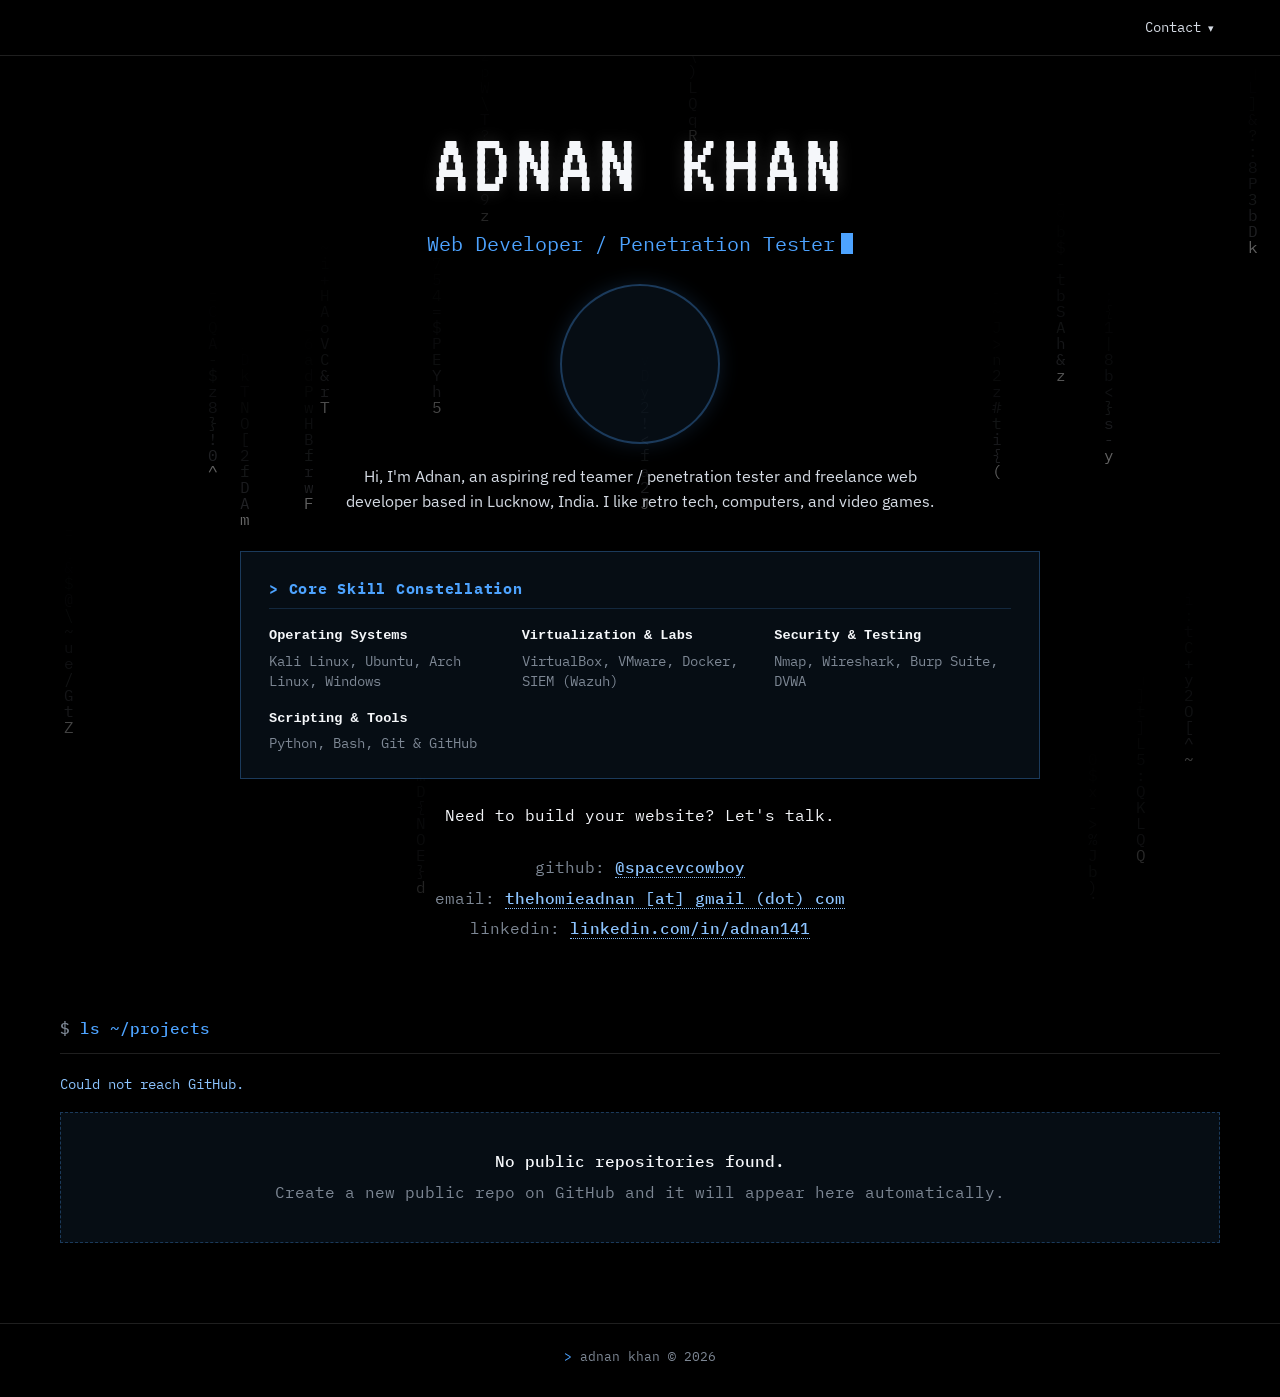
==== commit 4f2bee29: "Add files via upload" ====
--- a/index.html
+++ b/index.html
@@ -523,7 +523,11 @@
     if (l.startsWith("```")) { inCode = !inCode; continue; }
     if (inCode) continue;
     if (!l) { if (out.length) break; continue; }
-    if (/^(#|!\[|\[!\[\vert{}<\vert{}>\vert{}---\vert{}===\vert{}\Vert{}\vert{}[-*+] \vert{}\d+\. )/.test(l)) { if (out.length) break; continue; }     out.push(l);   }   let text = out.join(" ")     .replace(/\[([^\]]+)\]\([^)]*\)/g, "$1")
+    if (/^(#|!\[|\[!\[|<|>|---|===|\||[-*+] |\d+\. )/.test(l)) { if (out.length) break; continue; }
+    out.push(l);
+  }
+  let text = out.join(" ")
+    .replace(/\[([^\]]+)\]\([^)]*\)/g, "$1")
     .replace(/[`*_]{1,3}/g, "")
     .replace(/\s+/g, " ")
     .trim();
@@ -548,7 +552,7 @@
   const cached = readCache();
   if (cached) return cached;
 
-  const res = await fetch(`[https://api.github.com/users/$](https://api.github.com/users/$){CONFIG.githubUser}/repos?per_page=100&sort=pushed`);
+  const res = await fetch(`https://api.github.com/users/${CONFIG.githubUser}/repos?per_page=100&sort=pushed`);
   if (!res.ok) throw new Error(res.status === 403 ? "rate-limited" : "http-" + res.status);
   
   const repos = (await res.json()).filter((r) => !r.fork && !r.archived);
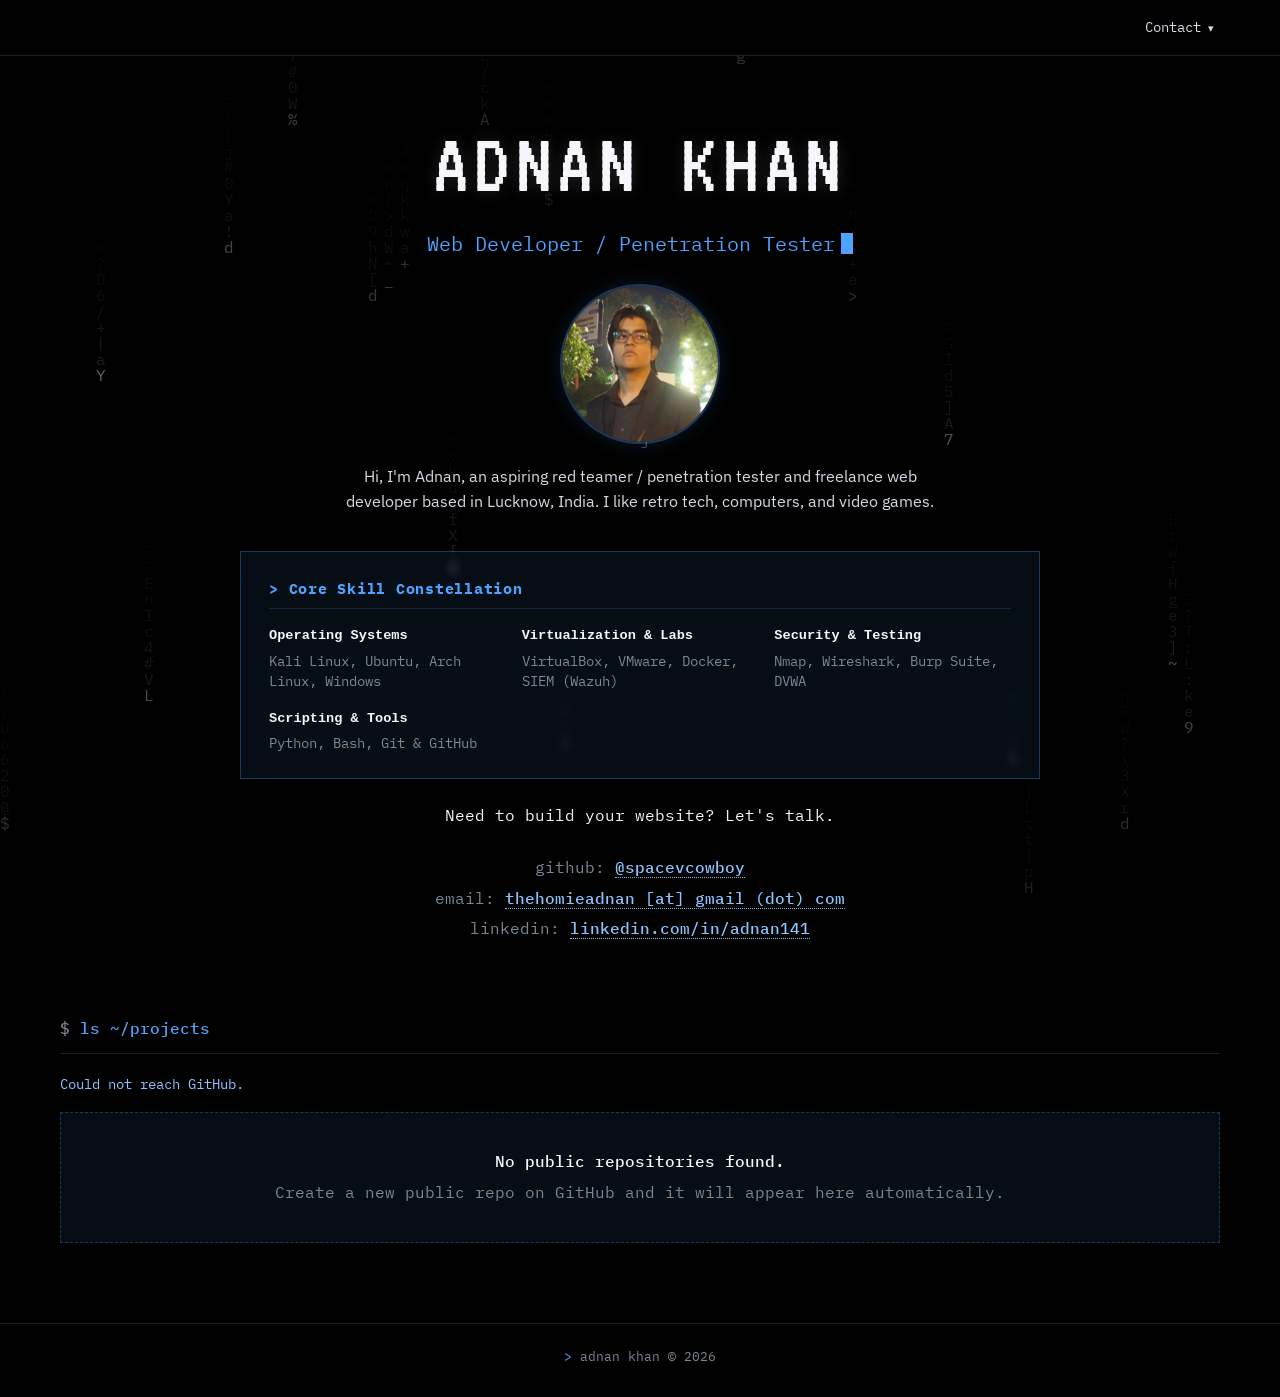
==== commit 8b7d0736: "Add files via upload" ====
--- a/index.html
+++ b/index.html
@@ -555,7 +555,11 @@
   const res = await fetch(`https://api.github.com/users/${CONFIG.githubUser}/repos?per_page=100&sort=pushed`);
   if (!res.ok) throw new Error(res.status === 403 ? "rate-limited" : "http-" + res.status);
   
-  const repos = (await res.json()).filter((r) => !r.fork && !r.archived);
+  const me = CONFIG.githubUser.toLowerCase();
+  const repos = (await res.json()).filter((r) => {
+    const n = r.name.toLowerCase();
+    return !r.fork && !r.archived && n !== me && !n.endsWith(".github.io");
+  });
 
   const list = await Promise.all(repos.map(async (r) => {
     let summary = "";
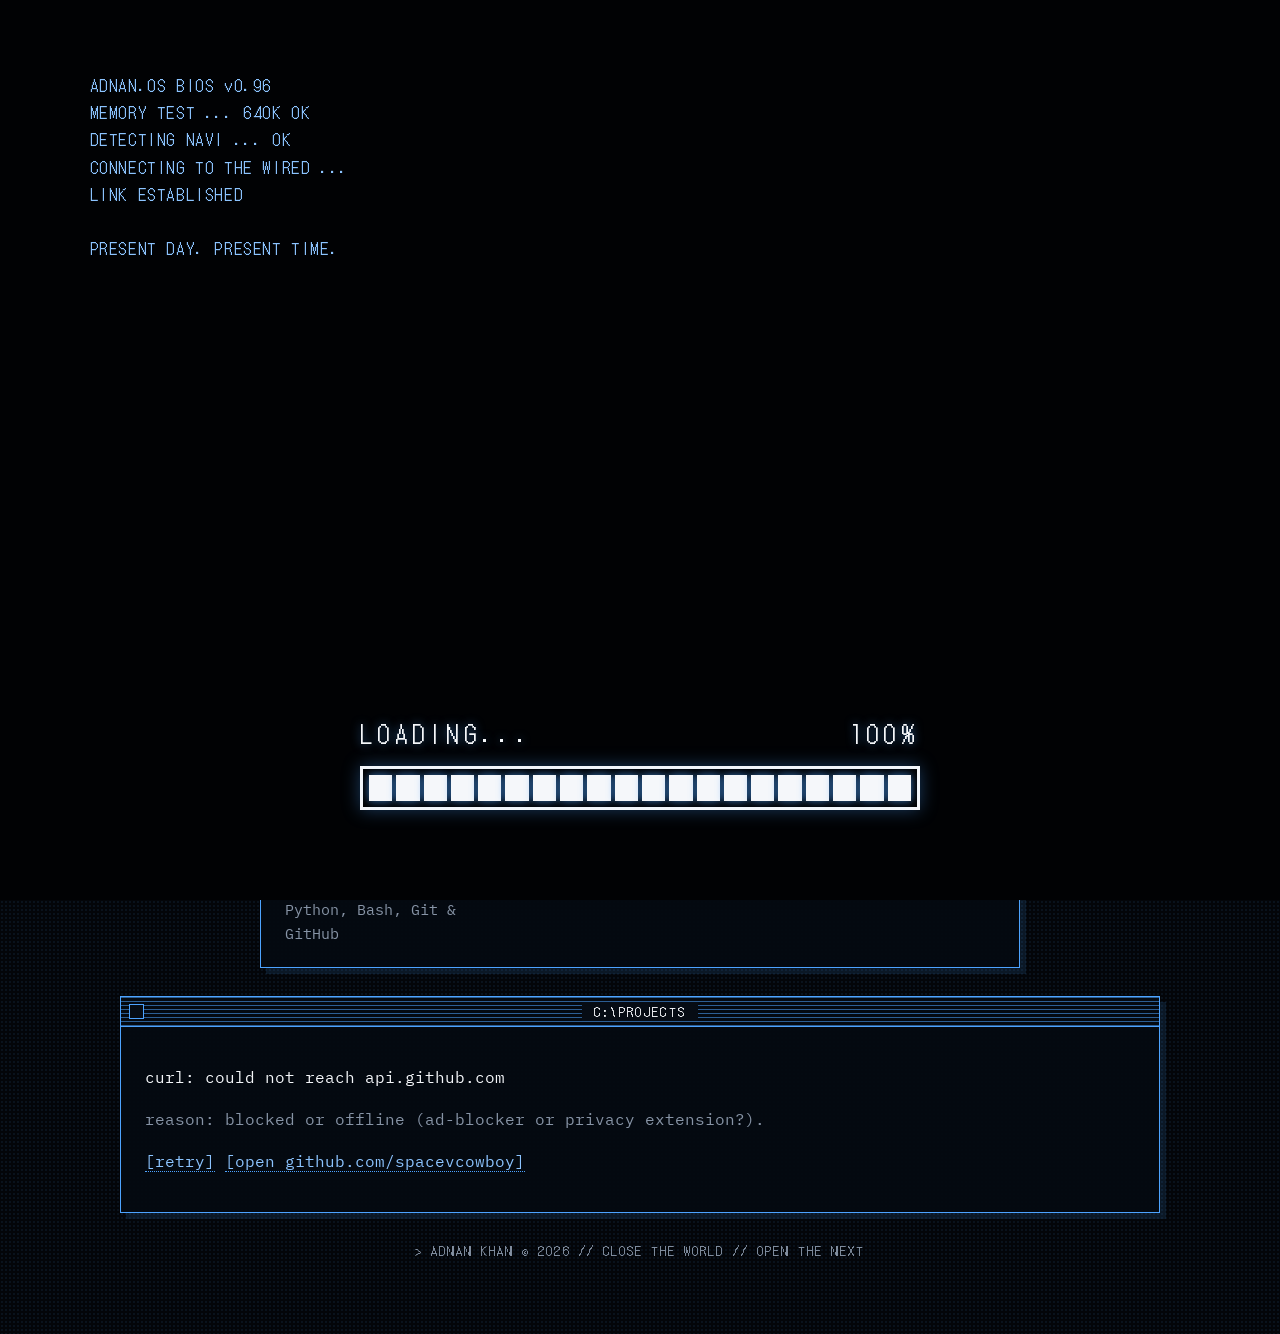
==== commit 2d54d72d: "Rename index(9).html to index.html" ====
--- a/index.html
+++ b/index.html
@@ -1,723 +1,357 @@
-<!DOCTYPE html>
-<html lang="en">
-<head>
-<meta charset="utf-8">
-<meta name="viewport" content="width=device-width, initial-scale=1">
-<title>Adnan Khan | Web Developer &amp; Penetration Tester</title>
-<meta name="description" content="Adnan Khan: freelance web developer and aspiring red teamer / penetration tester based in Lucknow, India.">
-<link rel="preconnect" href="https://fonts.googleapis.com">
-<link rel="preconnect" href="https://fonts.gstatic.com" crossorigin>
-<link href="https://fonts.googleapis.com/css2?family=IBM+Plex+Mono:wght@400;500;600&family=IBM+Plex+Sans:wght@400;500&family=VT323&display=swap" rel="stylesheet">
-
-<style>
-  :root {
-    --bg: #000;
-    --blue: #4da3ff;                       /* text accent */
-    --blue-soft: #8cc4ff;                  /* taglines, links */
-    --blue-dim: #5b8fcf;                   /* chips */
-    --box: rgba(77, 163, 255, 0.08);       /* translucent blue box fill */
-    --box-hover: rgba(77, 163, 255, 0.13);
-    --box-line: rgba(77, 163, 255, 0.30);
-    --box-line-soft: rgba(77, 163, 255, 0.18);
-    --line: rgba(255, 255, 255, 0.12);     /* neutral dividers */
-    --white: #f5f7fa;
-    --text: #d5dbe4;
-    --muted: #7d8794;
-
-    --mono: "IBM Plex Mono", ui-monospace, "SFMono-Regular", Menlo, Consolas, monospace;
-    --sans: "IBM Plex Sans", system-ui, -apple-system, "Segoe UI", Roboto, sans-serif;
-    --display: "VT323", "IBM Plex Mono", ui-monospace, Menlo, Consolas, monospace;
-  }
-
-  * { box-sizing: border-box; }
-  html { scroll-behavior: smooth; }
-  body {
-    margin: 0;
-    background: var(--bg);
-    color: var(--text);
-    font-family: var(--sans);
-    font-size: 16px;
-    line-height: 1.6;
-    -webkit-font-smoothing: antialiased;
-  }
-
-  a { color: inherit; }
-  :focus-visible { outline: 2px solid var(--blue); outline-offset: 3px; }
-
-  /* ---------- background ---------- */
-  #rain {
-    position: fixed;
-    inset: 0;
-    width: 100%;
-    height: 100%;
-    z-index: 0;
-    pointer-events: none;
-  }
-  .veil {
-    position: fixed;
-    inset: 0;
-    z-index: 1;
-    pointer-events: none;
-    background:
-      radial-gradient(ellipse 55% 45% at 50% 22%, rgba(0, 0, 0, 0.85), rgba(0, 0, 0, 0) 100%),
-      linear-gradient(to bottom, rgba(0, 0, 0, 0) 60%, rgba(0, 0, 0, 0.7));
-  }
-
-  /* ---------- nav ---------- */
-  .nav {
-    position: fixed;
-    top: 0; left: 0; right: 0;
-    z-index: 10;
-    height: 56px;
-    display: flex;
-    align-items: center;
-    justify-content: flex-end;
-    padding: 0 clamp(16px, 5vw, 64px);
-    background: rgba(0, 0, 0, 0.82);
-    backdrop-filter: blur(6px);
-    -webkit-backdrop-filter: blur(6px);
-    border-bottom: 1px solid var(--line);
-  }
-  .nav ul { display: flex; align-items: center; gap: clamp(16px, 3vw, 28px); list-style: none; margin: 0; padding: 0; }
-  .nav a, .navbtn {
-    font-family: var(--mono);
-    font-size: 0.9rem;
-    text-decoration: none;
-    color: var(--text);
-    padding: 6px 2px;
-    border: 0;
-    border-bottom: 1px solid transparent;
-    background: none;
-    cursor: pointer;
-    line-height: 1.6;
-  }
-  .nav a:hover, .navbtn:hover, .navbtn[aria-expanded="true"] { color: var(--blue); border-bottom-color: var(--blue); }
-  .navbtn::after { content: " \25BE"; font-size: 0.75em; }
-
-  .menu { position: relative; }
-  .panel {
-    position: absolute;
-    right: 0;
-    top: calc(100% + 16px);
-    width: min(350px, calc(100vw - 32px));
-    padding: 6px 16px;
-    background: rgba(6, 14, 26, 0.95);
-    border: 1px solid var(--box-line);
-    backdrop-filter: blur(8px);
-    -webkit-backdrop-filter: blur(8px);
-    font-family: var(--mono);
-    font-size: 0.86rem;
-  }
-  .panel dl { margin: 0; }
-  .panel dl > div {
-    display: grid;
-    grid-template-columns: 78px 1fr;
-    gap: 10px;
-    padding: 11px 0;
-    border-bottom: 1px solid var(--box-line-soft);
-  }
-  .panel dl > div:last-child { border-bottom: 0; }
-  .panel dt { color: var(--muted); }
-  .panel dd { margin: 0; overflow-wrap: anywhere; }
-  .panel a {
-    color: var(--white);
-    padding: 0;
-    font-size: inherit;
-    border-bottom: 1px dotted var(--blue-dim);
-  }
-  .panel a:hover { color: var(--blue); border-bottom-color: var(--blue); }
-
-  /* ---------- layout ---------- */
-  main { position: relative; z-index: 2; }
-  .wrap { max-width: 1240px; margin: 0 auto; padding: 0 clamp(16px, 4vw, 40px); }
-
-  /* ---------- hero ---------- */
-  .hero { text-align: center; padding: 120px 0 60px; }
-  .name {
-    font-family: var(--display);
-    font-weight: 400;
-    font-size: clamp(3rem, 9vw, 5.6rem);
-    line-height: 1;
-    letter-spacing: 0.06em;
-    margin: 0;
-    color: var(--white);
-    text-shadow: 0 0 16px rgba(255, 255, 255, 0.14);
-  }
-
-  .role {
-    font-family: var(--mono);
-    font-size: clamp(1rem, 2.4vw, 1.25rem);
-    color: var(--blue);
-    margin: 18px 0 0;
-  }
-  .role::after {
-    content: "";
-    display: inline-block;
-    width: 0.6em; height: 1.05em;
-    margin-left: 6px;
-    background: var(--blue);
-    vertical-align: -0.18em;
-    animation: blink 1.1s steps(1) infinite;
-  }
-  @keyframes blink { 50% { opacity: 0; } }
-
-  .bio, .cta, .contact-lines { text-shadow: 0 0 10px #000, 0 0 3px #000; }
-  .bio { max-width: 62ch; margin: 20px auto 0; }
-  
-  /* Larger Profile Picture Container */
-  .profile-pic-container {
-    margin: 24px auto 0;
-    width: 160px;
-    height: 160px;
-    border-radius: 50%;
-    border: 2px solid var(--box-line);
-    overflow: hidden;
-    background: var(--box);
-    box-shadow: 0 0 20px rgba(77, 163, 255, 0.15);
-  }
-  .profile-pic-container img {
-    width: 100%;
-    height: 100%;
-    object-fit: cover;
-    display: block;
-  }
-
-  /* ---------- skills section ---------- */
-  .skills-section {
-    max-width: 800px;
-    margin: 36px auto 0;
-    text-align: left;
-    background: var(--box);
-    border: 1px solid var(--box-line);
-    padding: 24px 28px;
-    backdrop-filter: blur(4px);
-    -webkit-backdrop-filter: blur(4px);
-  }
-  .skills-section h3 {
-    font-family: var(--mono);
-    font-size: 0.95rem;
-    color: var(--blue);
-    margin: 0 0 16px;
-    letter-spacing: 0.05em;
-    border-bottom: 1px solid var(--box-line-soft);
-    padding-bottom: 8px;
-  }
-  .skills-grid {
-    display: grid;
-    grid-template-columns: repeat(auto-fit, minmax(220px, 1fr));
-    gap: 16px;
-    font-family: var(--mono);
-    font-size: 0.85rem;
-  }
-  .skill-category .skill-items { color: var(--muted); line-height: 1.5; }
-
-  .cta {
-    font-family: var(--mono);
-    margin: 24px auto 0;
-    max-width: 62ch;
-    color: var(--white);
-  }
-  .contact-lines { font-family: var(--mono); margin-top: 24px; line-height: 1.9; }
-  .contact-lines .k { color: var(--muted); }
-  .contact-lines a {
-    color: var(--blue-soft);
-    font-weight: 500;
-    text-decoration: none;
-    border-bottom: 1px dotted var(--blue-soft);
-  }
-  .contact-lines a:hover { color: var(--white); border-bottom-style: solid; }
-
-  /* ---------- projects ---------- */
-  .section-head {
-    display: flex;
-    align-items: baseline;
-    justify-content: space-between;
-    gap: 16px;
-    padding: 12px 0;
-    margin-bottom: 20px;
-    border-bottom: 1px solid var(--line);
-    font-family: var(--mono);
-  }
-  .section-head h2 { margin: 0; font-size: 1rem; font-weight: 500; color: var(--blue); }
-  .section-head h2 .prompt { color: var(--muted); }
-  .section-head .count { font-size: 0.85rem; color: var(--muted); }
-
-  #status {
-    font-family: var(--mono);
-    font-size: 0.85rem;
-    color: var(--muted);
-    margin: 0 0 16px;
-    min-height: 1.4em;
-  }
-  #status.warn { color: var(--blue-soft); }
-
-  .grid {
-    display: grid;
-    grid-template-columns: repeat(auto-fill, minmax(min(100%, 340px), 1fr));
-    gap: 20px;
-    padding-bottom: 80px;
-  }
-  .empty {
-    grid-column: 1 / -1;
-    padding: 36px 20px;
-    text-align: center;
-    background: var(--box);
-    border: 1px dashed var(--box-line);
-    backdrop-filter: blur(4px);
-    -webkit-backdrop-filter: blur(4px);
-    font-family: var(--mono);
-    color: var(--muted);
-  }
-  .empty strong { display: block; color: var(--white); font-weight: 500; margin-bottom: 6px; }
-  .empty a { color: var(--blue-soft); text-decoration: none; border-bottom: 1px dotted var(--blue-soft); }
-  .empty a:hover { color: var(--white); }
-
-  .card {
-    display: flex;
-    flex-direction: column;
-    background: var(--box);
-    border: 1px solid var(--box-line);
-    backdrop-filter: blur(4px);
-    -webkit-backdrop-filter: blur(4px);
-    text-decoration: none;
-    color: inherit;
-    transition: border-color 0.15s, background 0.15s;
-  }
-  a.card:hover {
-    background: var(--box-hover);
-    border-color: rgba(77, 163, 255, 0.75);
-  }
-  .card-head {
-    display: flex;
-    align-items: center;
-    justify-content: space-between;
-    gap: 12px;
-    padding: 14px 16px;
-    border-bottom: 1px solid var(--box-line-soft);
-    font-family: var(--mono);
-  }
-  .card-title { 
-    font-family: var(--mono);
-    font-weight: 600; 
-    font-size: 1.05rem; 
-    color: var(--white); 
-    overflow-wrap: anywhere; 
-    letter-spacing: -0.02em;
-  }
-  .badge {
-    flex: none;
-    font-size: 0.75rem;
-    padding: 2px 9px;
-    border: 1px solid var(--box-line);
-    color: var(--blue);
-    border-radius: 3px;
-    white-space: nowrap;
-  }
-  .badge.closed { border-color: rgba(255, 255, 255, 0.22); color: #aab2bd; }
-
-  .card-body { padding: 16px; display: flex; flex-direction: column; gap: 10px; flex: 1; }
-  .tagline { font-family: var(--mono); font-size: 0.9rem; color: var(--blue-soft); margin: 0; }
-  .desc { margin: 0; color: var(--text); font-size: 0.95rem; line-height: 1.5; }
-  .meta {
-    margin-top: auto;
-    padding-top: 6px;
-    display: flex;
-    flex-wrap: wrap;
-    gap: 6px 14px;
-    font-family: var(--mono);
-    font-size: 0.78rem;
-    color: var(--muted);
-  }
-  .chips { display: flex; flex-wrap: wrap; gap: 6px; }
-  .chip {
-    font-family: var(--mono);
-    font-size: 0.72rem;
-    color: var(--blue-dim);
-    border: 1px solid var(--box-line-soft);
-    padding: 1px 7px;
-    border-radius: 3px;
-  }
-
-  footer {
-    position: relative;
-    z-index: 2;
-    border-top: 1px solid var(--line);
-    background: rgba(0, 0, 0, 0.9);
-    padding: 22px 0 30px;
-    font-family: var(--mono);
-    font-size: 0.82rem;
-    color: var(--muted);
-    text-align: center;
-  }
-  footer .g { color: var(--blue); }
-
-  @media (max-width: 520px) {
-    .hero { padding-top: 100px; }
-    .nav a, .navbtn { font-size: 0.82rem; }
-    .panel dl > div { grid-template-columns: 1fr; gap: 2px; }
-  }
-  @media (prefers-reduced-motion: reduce) {
-    html { scroll-behavior: auto; }
-    .role::after { animation: none; }
-  }
-</style>
-</head>
-
-<body>
-<canvas id="rain" aria-hidden="true"></canvas>
-<div class="veil" aria-hidden="true"></div>
-
-<nav class="nav" aria-label="Main">
-  <ul>
-    <li class="menu">
-      <button type="button" id="contact-btn" class="navbtn" aria-expanded="false" aria-controls="contact-panel">Contact</button>
-      <div id="contact-panel" class="panel" hidden>
-        <dl id="contact-list"></dl>
-      </div>
-    </li>
-  </ul>
-</nav>
-
-<main id="top">
-  <section class="hero">
-    <div class="wrap">
-      <h1 class="name">ADNAN KHAN</h1>
-      <p class="role" id="role"></p>
-      
-      <!-- Larger Profile Picture Container -->
-      <div class="profile-pic-container">
-        <img src="profile.jpg" alt="Adnan Khan" onerror="this.style.display='none'">
-      </div>
-
-      <p class="bio" id="bio"></p>
-
-      <!-- Skills Section -->
-      <div class="skills-section">
-        <h3>&gt; Core Skill Constellation</h3>
-        <div class="skills-grid">
-          <div class="skill-category">
-            <span style="color:var(--white); font-weight:600; display:block; margin-bottom:4px;">Operating Systems</span>
-            <div class="skill-items">Kali Linux, Ubuntu, Arch Linux, Windows</div>
-          </div>
-          <div class="skill-category">
-            <span style="color:var(--white); font-weight:600; display:block; margin-bottom:4px;">Virtualization &amp; Labs</span>
-            <div class="skill-items">VirtualBox, VMware, Docker, SIEM (Wazuh)</div>
-          </div>
-          <div class="skill-category">
-            <span style="color:var(--white); font-weight:600; display:block; margin-bottom:4px;">Security &amp; Testing</span>
-            <div class="skill-items">Nmap, Wireshark, Burp Suite, DVWA</div>
-          </div>
-          <div class="skill-category">
-            <span style="color:var(--white); font-weight:600; display:block; margin-bottom:4px;">Scripting &amp; Tools</span>
-            <div class="skill-items">Python, Bash, Git &amp; GitHub</div>
-          </div>
-        </div>
-      </div>
-
-      <p class="cta" id="cta"></p>
-      <div class="contact-lines">
-        <div><span class="k">github:</span> <a id="hero-github" href="#" target="_blank" rel="noopener"></a></div>
-        <div><span class="k">email:</span> <a id="hero-email" href="#"></a></div>
-        <div><span class="k">linkedin:</span> <a id="hero-linkedin" href="#" target="_blank" rel="noopener"></a></div>
-      </div>
-    </div>
-  </section>
-
-  <section id="projects" class="wrap">
-    <div class="section-head">
-      <h2><span class="prompt">$</span> ls ~/projects</h2>
-      <span class="count" id="count"></span>
-    </div>
-    <p id="status" role="status"></p>
-    <div class="grid" id="grid"></div>
-    <noscript><p style="font-family:var(--mono);color:var(--blue-soft)">Enable JavaScript to load projects, or visit my GitHub profile directly.</p></noscript>
-  </section>
-</main>
-
-<footer>
-  <div class="wrap"><span class="g">&gt;</span> adnan khan &copy; <span id="year"></span></div>
-</footer>
-
-<script>
-/* =====================================================================
-   1. CONFIGURATION
-   ===================================================================== */
-const CONFIG = {
-  githubUser: "spacevcowboy",
-
-  role: "Web Developer / Penetration Tester",
-  bio: "Hi, I'm Adnan, an aspiring red teamer / penetration tester and freelance web developer based in Lucknow, India. I like retro tech, computers, and video games.",
-  cta: "Need to build your website? Let's talk.",
-
-  email: { user: "thehomieadnan", domain: "gmail", tld: "com" },
-  phone: ["+91", "75720", "67933"],
-
-  linkedin: "https://www.linkedin.com/in/adnan141",
-  instagram: "thehomienaan",
-
-  manualProjects: []
-};
-
-/* =====================================================================
-   2. Page text and contact menu
-   ===================================================================== */
-const $ = (s) => document.querySelector(s);
-
-function h(tag, attrs, ...kids) {
-  const el = document.createElement(tag);
-  for (const [k, v] of Object.entries(attrs || {})) {
-    if (k === "class") el.className = v;
-    else if (v !== false && v != null) el.setAttribute(k, v);
-  }
-  kids.flat().forEach((k) => { if (k != null && k !== "") el.append(k.nodeType ? k : document.createTextNode(k)); });
-  return el;
-}
-
-$("#role").textContent = CONFIG.role;
-$("#bio").textContent = CONFIG.bio;
-$("#cta").textContent = CONFIG.cta;
-$("#year").textContent = new Date().getFullYear();
-
-const ghUrl = "https://github.com/" + CONFIG.githubUser;
-$("#hero-github").href = ghUrl;
-$("#hero-github").textContent = "@" + CONFIG.githubUser;
-
-const emailAddr = CONFIG.email.user + "@" + CONFIG.email.domain + "." + CONFIG.email.tld;
-$("#hero-email").textContent = CONFIG.email.user + " [at] " + CONFIG.email.domain + " (dot) " + CONFIG.email.tld;
-$("#hero-email").href = "mailto:" + emailAddr;
-
-$("#hero-linkedin").href = CONFIG.linkedin;
-$("#hero-linkedin").textContent = CONFIG.linkedin.replace(/^https?:\/\/(www\.)?/, "");
-
-/* Contact dropdown */
-(function contactMenu() {
-  const btn = $("#contact-btn");
-  const panel = $("#contact-panel");
-  const phoneShown = CONFIG.phone[0] + " " + CONFIG.phone.slice(1).join("");
-  const rows = [
-    ["email", h("a", { href: "mailto:" + emailAddr }, emailAddr)],
-    ["phone", h("a", { href: "tel:" + CONFIG.phone.join("") }, phoneShown)],
-    ["linkedin", h("a", { href: CONFIG.linkedin, target: "_blank", rel: "noopener" }, CONFIG.linkedin.replace(/^https?:\/\/(www\.)?/, ""))],
-    ["instagram", h("a", { href: "https://instagram.com/" + CONFIG.instagram, target: "_blank", rel: "noopener" }, "@" + CONFIG.instagram)],
-    ["github", h("a", { href: ghUrl, target: "_blank", rel: "noopener" }, "github.com/" + CONFIG.githubUser)]
-  ];
-  $("#contact-list").append(...rows.map(([k, v]) => h("div", {}, h("dt", {}, k), h("dd", {}, v))));
-
-  const set = (open) => { panel.hidden = !open; btn.setAttribute("aria-expanded", String(open)); };
-  btn.addEventListener("click", () => set(panel.hidden));
-  document.addEventListener("click", (e) => { if (!panel.hidden && !e.target.closest(".menu")) set(false); });
-  document.addEventListener("keydown", (e) => {
-    if (e.key === "Escape" && !panel.hidden) { set(false); btn.focus(); }
-  });
-})();
-
-/* =====================================================================
-   3. Projects: GitHub API -> cards with README summary
-   ===================================================================== */
-function extractSummary(md) {
-  const lines = md.replace(/\r/g, "").split("\n");
-  const out = [];
-  let inCode = false;
-  for (const raw of lines) {
-    const l = raw.trim();
-    if (l.startsWith("```")) { inCode = !inCode; continue; }
-    if (inCode) continue;
-    if (!l) { if (out.length) break; continue; }
-    if (/^(#|!\[|\[!\[|<|>|---|===|\||[-*+] |\d+\. )/.test(l)) { if (out.length) break; continue; }
-    out.push(l);
+<!DOCTYPE html>
+<html lang="en">
+<head>
+<meta charset="utf-8">
+<meta name="viewport" content="width=device-width, initial-scale=1">
+<title>Adnan Khan | Web Developer &amp; Penetration Tester</title>
+<meta name="description" content="Adnan Khan: freelance web developer and aspiring red teamer / penetration tester based in Lucknow, India.">
+<link rel="preconnect" href="https://fonts.googleapis.com">
+<link rel="preconnect" href="https://fonts.gstatic.com" crossorigin>
+<link href="https://fonts.googleapis.com/css2?family=IBM+Plex+Mono:wght@400;500;600&family=VT323&family=DotGothic16&display=swap" rel="stylesheet">
+<style>
+:root{--bg:#030509;--win:rgba(5,10,18,.94);--fg:#d5dbe4;--hi:#f5f7fa;--acc:#4da3ff;--soft:#8cc4ff;--dim:#8794a6;--red:#ff3b5c;--cy:#3de4ff;
+--pix:"DotGothic16","VT323",ui-monospace,monospace;--vt:"VT323","IBM Plex Mono",monospace}
+*{box-sizing:border-box}
+[hidden]{display:none!important}
+html{scroll-behavior:smooth}
+body{margin:0;min-height:100vh;padding:54px 0 74px;background:var(--bg) radial-gradient(rgba(77,163,255,.08) 1px,transparent 1px) 0 0/4px 4px;color:var(--fg);font:16px/1.6 "IBM Plex Mono",ui-monospace,monospace}
+a{color:inherit}
+:focus-visible{outline:2px solid var(--acc);outline-offset:3px}
+#rain{position:fixed;inset:0;width:100%;height:100%;z-index:0;pointer-events:none}
+.fx{position:fixed;inset:0;z-index:60;pointer-events:none;overflow:hidden;background:repeating-linear-gradient(0deg,rgba(0,0,0,.13) 0 1px,transparent 1px 3px),radial-gradient(ellipse at center,transparent 55%,rgba(0,0,0,.4) 100%)}
+
+/* menu bar + taskbar */
+.bar,.task{position:fixed;left:0;right:0;z-index:40;height:34px;display:flex;align-items:center;padding:0 14px;background:#060c14;font:.78rem var(--pix);letter-spacing:.12em;text-transform:uppercase}
+.bar{top:0;border-bottom:1px solid var(--acc)}
+.task{bottom:0;border-top:1px solid var(--acc);gap:16px}
+.bar b{color:var(--hi)}
+.bar .sp{margin-left:18px;color:var(--dim)}
+.st{border:1px solid var(--acc);padding:1px 10px;text-decoration:none;color:var(--hi)}
+.st:hover{background:var(--acc);color:var(--bg)}
+#latest{color:var(--soft);text-decoration:none;max-width:50vw;overflow:hidden;text-overflow:ellipsis;white-space:nowrap}
+#latest:hover{color:var(--hi)}
+#clock{margin-left:auto;color:var(--dim)}
+.menu{position:relative;margin-left:auto}
+.mb{font:inherit;letter-spacing:inherit;text-transform:inherit;color:var(--fg);background:none;border:1px solid transparent;padding:4px 10px;cursor:pointer}
+.mb:hover,.mb[aria-expanded=true]{background:var(--acc);color:var(--bg)}
+.mb::after{content:" \25BE"}
+.panel{position:absolute;right:0;top:calc(100% + 1px);width:min(340px,92vw);padding:4px 14px;background:#060c14;border:1px solid var(--acc);box-shadow:5px 5px 0 rgba(77,163,255,.12);font:.85rem "IBM Plex Mono",monospace;letter-spacing:0;text-transform:none}
+.panel dl{margin:0}
+.panel dl>div{display:grid;grid-template-columns:76px 1fr;gap:10px;padding:10px 0;border-bottom:1px solid rgba(77,163,255,.2)}
+.panel dl>div:last-child{border:0}
+.panel dt{color:var(--dim)}.panel dd{margin:0;overflow-wrap:anywhere}
+.panel a{color:var(--hi);text-decoration:none;border-bottom:1px dotted var(--acc)}
+
+/* windows */
+.desk{position:relative;z-index:2;width:min(1040px,94vw);margin:0 auto;display:flex;flex-direction:column;align-items:center;gap:28px;padding-top:26px}
+.win{position:relative;width:100%;background:var(--win);border:1px solid var(--acc);box-shadow:6px 6px 0 rgba(77,163,255,.12)}
+.win.sm{max-width:760px}
+.tb{display:flex;align-items:center;gap:8px;padding:5px 8px;border-bottom:1px solid var(--acc);cursor:grab;user-select:none;touch-action:none;background:repeating-linear-gradient(0deg,rgba(77,163,255,.55) 0 1px,transparent 1px 4px)}
+.tb:active{cursor:grabbing}
+.cb{width:15px;height:15px;padding:0;border:1px solid var(--acc);background:#060c14;cursor:pointer}
+.cb:hover{background:var(--acc)}
+.tb i{width:15px}
+.t{margin:0 auto;padding:0 12px;background:#060c14;font:.8rem var(--pix);letter-spacing:.18em;text-transform:uppercase;color:var(--hi)}
+.bd{padding:22px 24px}
+.shade .bd{display:none}
+
+.hero{text-align:center}
+.name{position:relative;display:inline-block;margin:4px 0 0;font:400 clamp(3rem,11vw,5.6rem)/1 var(--vt);letter-spacing:.1em;color:var(--hi);text-shadow:0 0 14px rgba(77,163,255,.5)}
+.name::before,.name::after{content:attr(data-text);position:absolute;left:0;top:0;width:100%;clip-path:inset(0 0 100% 0);mix-blend-mode:screen;text-shadow:none}
+.name::before{color:var(--red)}.name::after{color:var(--cy)}
+.role{margin:10px 0 0;font:1rem var(--pix);letter-spacing:.16em;text-transform:uppercase;color:var(--soft)}
+.role::after{content:"";display:inline-block;width:.55em;height:1em;margin-left:6px;background:var(--acc);vertical-align:-.14em}
+.pfp{position:relative;width:150px;height:150px;margin:20px auto;padding:5px;display:grid;place-items:center;border:1px solid var(--acc);box-shadow:5px 5px 0 rgba(77,163,255,.12);font:.8rem var(--pix);letter-spacing:.14em;color:var(--dim);background:radial-gradient(rgba(77,163,255,.1) 1px,transparent 1px) 0 0/3px 3px}
+.pfp img{position:absolute;inset:5px;width:calc(100% - 10px);height:calc(100% - 10px);object-fit:cover;filter:grayscale(1) contrast(1.15)}
+.pfp::after{content:"";position:absolute;inset:5px;pointer-events:none;background:repeating-linear-gradient(0deg,rgba(0,0,0,.3) 0 1px,transparent 1px 3px)}
+.bio{max-width:58ch;margin:0 auto}
+.cta{margin:18px 0 0;color:var(--hi)}
+.cl{margin-top:16px;line-height:1.9}.cl span{color:var(--dim)}
+.cl a{color:var(--soft);text-decoration:none;border-bottom:1px dotted var(--acc)}
+.cl a:hover,.panel a:hover{color:var(--hi);text-shadow:2px 0 var(--red),-2px 0 var(--cy)}
+
+.sk{display:grid;grid-template-columns:repeat(auto-fit,minmax(190px,1fr));gap:16px;font-size:.92rem}
+.sk b{display:block;margin-bottom:3px;color:var(--hi)}.sk div{color:var(--dim)}
+
+.grid{display:grid;grid-template-columns:repeat(auto-fill,minmax(min(100%,290px),1fr));gap:16px}
+.card{display:flex;flex-direction:column;gap:9px;padding:14px;color:inherit;text-decoration:none;border:1px solid rgba(77,163,255,.35);background:rgba(77,163,255,.04);transition:background .15s,border-color .15s}
+.card:hover{background:rgba(77,163,255,.1);border-color:var(--acc)}
+.ch{display:flex;justify-content:space-between;align-items:center;gap:10px}
+.cn{font-weight:600;color:var(--hi);overflow-wrap:anywhere}
+.ob{flex:none;border:1px solid var(--acc);padding:0 8px;font:.72rem var(--pix);letter-spacing:.08em;color:var(--acc)}
+.tag{margin:0;font-size:.9rem;color:var(--soft)}
+.sum{margin:0;font-size:.9rem;line-height:1.7;overflow-wrap:anywhere}
+.dim,.meta{color:var(--dim)}
+.meta{margin-top:auto;font-size:.76rem}
+.chips{display:flex;flex-wrap:wrap;gap:6px}
+.chip{border:1px solid rgba(77,163,255,.35);padding:0 7px;font-size:.76rem;color:var(--soft)}
+.note{margin:0 0 12px;font-size:.85rem;color:var(--soft)}
+.err{color:var(--hi)}
+.lk{color:var(--soft);text-decoration:none;border-bottom:1px dotted var(--acc)}
+.foot{margin:0;text-align:center;font:.8rem var(--pix);letter-spacing:.16em;text-transform:uppercase;color:var(--dim)}
+
+#boot{position:fixed;inset:0;z-index:100;display:flex;flex-direction:column;padding:8vh 7vw 6vh;background:#010204;color:var(--soft);font:1rem/1.7 var(--pix);letter-spacing:.1em;transition:opacity .5s}
+#bootlog{flex:1;margin:0;font:inherit;white-space:pre-wrap}
+.ld{width:min(560px,100%);margin:0 auto 4vh}
+.ldt{display:flex;justify-content:space-between;margin-bottom:12px;font-size:1.5rem;letter-spacing:.22em;color:var(--hi);text-shadow:0 0 10px rgba(77,163,255,.6)}
+.lbar{display:flex;gap:4px;padding:6px;border:3px solid var(--hi);box-shadow:0 0 18px rgba(77,163,255,.35)}
+.lbar i{flex:1;height:26px;background:rgba(245,247,250,.08)}
+.lbar i.on{background:var(--hi);box-shadow:0 0 8px rgba(77,163,255,.7)}
+#boot.out{opacity:0}
+@media(prefers-reduced-motion:reduce){#boot{transition:none}}
+
+@media(max-width:640px){.bar .sp{display:none}.bd{padding:18px 14px}}
+@media(prefers-reduced-motion:no-preference){
+.fx{animation:fl 5s steps(1) infinite}
+.fx::after{content:"";position:absolute;left:0;right:0;top:-90px;height:90px;background:linear-gradient(transparent,rgba(77,163,255,.07),transparent);animation:roll 8s linear infinite}
+.role::after{animation:bl 1.1s steps(1) infinite}
+.name::before{animation:g1 3.4s steps(1) infinite}
+.name::after{animation:g2 2.9s steps(1) infinite}
+.card:hover{animation:jit .3s steps(2)}}
+@keyframes roll{to{transform:translateY(calc(100vh + 180px))}}
+@keyframes fl{0%{opacity:1}91%{opacity:.93}92%{opacity:1}}
+@keyframes bl{50%{opacity:0}}
+@keyframes g1{0%,85%,100%{clip-path:inset(0 0 100% 0);transform:none}86%{clip-path:inset(8% 0 58% 0);transform:translate(-7px,0)}89%{clip-path:inset(62% 0 10% 0);transform:translate(5px,0)}92%{clip-path:inset(30% 0 42% 0);transform:translate(-3px,1px)}}
+@keyframes g2{0%,80%,100%{clip-path:inset(0 0 100% 0);transform:none}81%{clip-path:inset(50% 0 20% 0);transform:translate(6px,0)}84%{clip-path:inset(5% 0 70% 0);transform:translate(-5px,0)}87%{clip-path:inset(75% 0 4% 0);transform:translate(4px,-1px)}}
+@keyframes jit{0%{transform:none}25%{transform:translate(-2px,1px)}50%{transform:translate(2px,-1px)}100%{transform:none}}
+
+/* pixel cursor */
+html{cursor:url("data:image/svg+xml,%3Csvg xmlns='http://www.w3.org/2000/svg' width='20' height='30' viewBox='0 0 10 15' shape-rendering='crispEdges'%3E%3Crect x='0' y='0' width='1' height='1' fill='%234da3ff'/%3E%3Crect x='0' y='1' width='1' height='1' fill='%234da3ff'/%3E%3Crect x='1' y='1' width='1' height='1' fill='%234da3ff'/%3E%3Crect x='0' y='2' width='1' height='1' fill='%234da3ff'/%3E%3Crect x='1' y='2' width='1' height='1' fill='%23f5f7fa'/%3E%3Crect x='2' y='2' width='1' height='1' fill='%234da3ff'/%3E%3Crect x='0' y='3' width='1' height='1' fill='%234da3ff'/%3E%3Crect x='1' y='3' width='1' height='1' fill='%23f5f7fa'/%3E%3Crect x='2' y='3' width='1' height='1' fill='%23f5f7fa'/%3E%3Crect x='3' y='3' width='1' height='1' fill='%234da3ff'/%3E%3Crect x='0' y='4' width='1' height='1' fill='%234da3ff'/%3E%3Crect x='1' y='4' width='1' height='1' fill='%23f5f7fa'/%3E%3Crect x='2' y='4' width='1' height='1' fill='%23f5f7fa'/%3E%3Crect x='3' y='4' width='1' height='1' fill='%23f5f7fa'/%3E%3Crect x='4' y='4' width='1' height='1' fill='%234da3ff'/%3E%3Crect x='0' y='5' width='1' height='1' fill='%234da3ff'/%3E%3Crect x='1' y='5' width='1' height='1' fill='%23f5f7fa'/%3E%3Crect x='2' y='5' width='1' height='1' fill='%23f5f7fa'/%3E%3Crect x='3' y='5' width='1' height='1' fill='%23f5f7fa'/%3E%3Crect x='4' y='5' width='1' height='1' fill='%23f5f7fa'/%3E%3Crect x='5' y='5' width='1' height='1' fill='%234da3ff'/%3E%3Crect x='0' y='6' width='1' height='1' fill='%234da3ff'/%3E%3Crect x='1' y='6' width='1' height='1' fill='%23f5f7fa'/%3E%3Crect x='2' y='6' width='1' height='1' fill='%23f5f7fa'/%3E%3Crect x='3' y='6' width='1' height='1' fill='%23f5f7fa'/%3E%3Crect x='4' y='6' width='1' height='1' fill='%23f5f7fa'/%3E%3Crect x='5' y='6' width='1' height='1' fill='%23f5f7fa'/%3E%3Crect x='6' y='6' width='1' height='1' fill='%234da3ff'/%3E%3Crect x='0' y='7' width='1' height='1' fill='%234da3ff'/%3E%3Crect x='1' y='7' width='1' height='1' fill='%23f5f7fa'/%3E%3Crect x='2' y='7' width='1' height='1' fill='%23f5f7fa'/%3E%3Crect x='3' y='7' width='1' height='1' fill='%23f5f7fa'/%3E%3Crect x='4' y='7' width='1' height='1' fill='%23f5f7fa'/%3E%3Crect x='5' y='7' width='1' height='1' fill='%23f5f7fa'/%3E%3Crect x='6' y='7' width='1' height='1' fill='%23f5f7fa'/%3E%3Crect x='7' y='7' width='1' height='1' fill='%234da3ff'/%3E%3Crect x='0' y='8' width='1' height='1' fill='%234da3ff'/%3E%3Crect x='1' y='8' width='1' height='1' fill='%23f5f7fa'/%3E%3Crect x='2' y='8' width='1' height='1' fill='%23f5f7fa'/%3E%3Crect x='3' y='8' width='1' height='1' fill='%23f5f7fa'/%3E%3Crect x='4' y='8' width='1' height='1' fill='%23f5f7fa'/%3E%3Crect x='5' y='8' width='1' height='1' fill='%23f5f7fa'/%3E%3Crect x='6' y='8' width='1' height='1' fill='%23f5f7fa'/%3E%3Crect x='7' y='8' width='1' height='1' fill='%23f5f7fa'/%3E%3Crect x='8' y='8' width='1' height='1' fill='%234da3ff'/%3E%3Crect x='0' y='9' width='1' height='1' fill='%234da3ff'/%3E%3Crect x='1' y='9' width='1' height='1' fill='%23f5f7fa'/%3E%3Crect x='2' y='9' width='1' height='1' fill='%23f5f7fa'/%3E%3Crect x='3' y='9' width='1' height='1' fill='%23f5f7fa'/%3E%3Crect x='4' y='9' width='1' height='1' fill='%23f5f7fa'/%3E%3Crect x='5' y='9' width='1' height='1' fill='%234da3ff'/%3E%3Crect x='6' y='9' width='1' height='1' fill='%234da3ff'/%3E%3Crect x='7' y='9' width='1' height='1' fill='%234da3ff'/%3E%3Crect x='8' y='9' width='1' height='1' fill='%234da3ff'/%3E%3Crect x='9' y='9' width='1' height='1' fill='%234da3ff'/%3E%3Crect x='0' y='10' width='1' height='1' fill='%234da3ff'/%3E%3Crect x='1' y='10' width='1' height='1' fill='%23f5f7fa'/%3E%3Crect x='2' y='10' width='1' height='1' fill='%23f5f7fa'/%3E%3Crect x='3' y='10' width='1' height='1' fill='%234da3ff'/%3E%3Crect x='4' y='10' width='1' height='1' fill='%23f5f7fa'/%3E%3Crect x='5' y='10' width='1' height='1' fill='%234da3ff'/%3E%3Crect x='0' y='11' width='1' height='1' fill='%234da3ff'/%3E%3Crect x='1' y='11' width='1' height='1' fill='%23f5f7fa'/%3E%3Crect x='2' y='11' width='1' height='1' fill='%234da3ff'/%3E%3Crect x='4' y='11' width='1' height='1' fill='%234da3ff'/%3E%3Crect x='5' y='11' width='1' height='1' fill='%23f5f7fa'/%3E%3Crect x='6' y='11' width='1' height='1' fill='%234da3ff'/%3E%3Crect x='0' y='12' width='1' height='1' fill='%234da3ff'/%3E%3Crect x='1' y='12' width='1' height='1' fill='%234da3ff'/%3E%3Crect x='4' y='12' width='1' height='1' fill='%234da3ff'/%3E%3Crect x='5' y='12' width='1' height='1' fill='%23f5f7fa'/%3E%3Crect x='6' y='12' width='1' height='1' fill='%234da3ff'/%3E%3Crect x='0' y='13' width='1' height='1' fill='%234da3ff'/%3E%3Crect x='5' y='13' width='1' height='1' fill='%234da3ff'/%3E%3Crect x='6' y='13' width='1' height='1' fill='%23f5f7fa'/%3E%3Crect x='7' y='13' width='1' height='1' fill='%234da3ff'/%3E%3Crect x='5' y='14' width='1' height='1' fill='%234da3ff'/%3E%3Crect x='6' y='14' width='1' height='1' fill='%234da3ff'/%3E%3Crect x='7' y='14' width='1' height='1' fill='%234da3ff'/%3E%3C/svg%3E") 0 0,auto}
+a,button,.tb{cursor:url("data:image/svg+xml,%3Csvg xmlns='http://www.w3.org/2000/svg' width='20' height='30' viewBox='0 0 10 15' shape-rendering='crispEdges'%3E%3Crect x='0' y='0' width='1' height='1' fill='%23f5f7fa'/%3E%3Crect x='0' y='1' width='1' height='1' fill='%23f5f7fa'/%3E%3Crect x='1' y='1' width='1' height='1' fill='%23f5f7fa'/%3E%3Crect x='0' y='2' width='1' height='1' fill='%23f5f7fa'/%3E%3Crect x='1' y='2' width='1' height='1' fill='%234da3ff'/%3E%3Crect x='2' y='2' width='1' height='1' fill='%23f5f7fa'/%3E%3Crect x='0' y='3' width='1' height='1' fill='%23f5f7fa'/%3E%3Crect x='1' y='3' width='1' height='1' fill='%234da3ff'/%3E%3Crect x='2' y='3' width='1' height='1' fill='%234da3ff'/%3E%3Crect x='3' y='3' width='1' height='1' fill='%23f5f7fa'/%3E%3Crect x='0' y='4' width='1' height='1' fill='%23f5f7fa'/%3E%3Crect x='1' y='4' width='1' height='1' fill='%234da3ff'/%3E%3Crect x='2' y='4' width='1' height='1' fill='%234da3ff'/%3E%3Crect x='3' y='4' width='1' height='1' fill='%234da3ff'/%3E%3Crect x='4' y='4' width='1' height='1' fill='%23f5f7fa'/%3E%3Crect x='0' y='5' width='1' height='1' fill='%23f5f7fa'/%3E%3Crect x='1' y='5' width='1' height='1' fill='%234da3ff'/%3E%3Crect x='2' y='5' width='1' height='1' fill='%234da3ff'/%3E%3Crect x='3' y='5' width='1' height='1' fill='%234da3ff'/%3E%3Crect x='4' y='5' width='1' height='1' fill='%234da3ff'/%3E%3Crect x='5' y='5' width='1' height='1' fill='%23f5f7fa'/%3E%3Crect x='0' y='6' width='1' height='1' fill='%23f5f7fa'/%3E%3Crect x='1' y='6' width='1' height='1' fill='%234da3ff'/%3E%3Crect x='2' y='6' width='1' height='1' fill='%234da3ff'/%3E%3Crect x='3' y='6' width='1' height='1' fill='%234da3ff'/%3E%3Crect x='4' y='6' width='1' height='1' fill='%234da3ff'/%3E%3Crect x='5' y='6' width='1' height='1' fill='%234da3ff'/%3E%3Crect x='6' y='6' width='1' height='1' fill='%23f5f7fa'/%3E%3Crect x='0' y='7' width='1' height='1' fill='%23f5f7fa'/%3E%3Crect x='1' y='7' width='1' height='1' fill='%234da3ff'/%3E%3Crect x='2' y='7' width='1' height='1' fill='%234da3ff'/%3E%3Crect x='3' y='7' width='1' height='1' fill='%234da3ff'/%3E%3Crect x='4' y='7' width='1' height='1' fill='%234da3ff'/%3E%3Crect x='5' y='7' width='1' height='1' fill='%234da3ff'/%3E%3Crect x='6' y='7' width='1' height='1' fill='%234da3ff'/%3E%3Crect x='7' y='7' width='1' height='1' fill='%23f5f7fa'/%3E%3Crect x='0' y='8' width='1' height='1' fill='%23f5f7fa'/%3E%3Crect x='1' y='8' width='1' height='1' fill='%234da3ff'/%3E%3Crect x='2' y='8' width='1' height='1' fill='%234da3ff'/%3E%3Crect x='3' y='8' width='1' height='1' fill='%234da3ff'/%3E%3Crect x='4' y='8' width='1' height='1' fill='%234da3ff'/%3E%3Crect x='5' y='8' width='1' height='1' fill='%234da3ff'/%3E%3Crect x='6' y='8' width='1' height='1' fill='%234da3ff'/%3E%3Crect x='7' y='8' width='1' height='1' fill='%234da3ff'/%3E%3Crect x='8' y='8' width='1' height='1' fill='%23f5f7fa'/%3E%3Crect x='0' y='9' width='1' height='1' fill='%23f5f7fa'/%3E%3Crect x='1' y='9' width='1' height='1' fill='%234da3ff'/%3E%3Crect x='2' y='9' width='1' height='1' fill='%234da3ff'/%3E%3Crect x='3' y='9' width='1' height='1' fill='%234da3ff'/%3E%3Crect x='4' y='9' width='1' height='1' fill='%234da3ff'/%3E%3Crect x='5' y='9' width='1' height='1' fill='%23f5f7fa'/%3E%3Crect x='6' y='9' width='1' height='1' fill='%23f5f7fa'/%3E%3Crect x='7' y='9' width='1' height='1' fill='%23f5f7fa'/%3E%3Crect x='8' y='9' width='1' height='1' fill='%23f5f7fa'/%3E%3Crect x='9' y='9' width='1' height='1' fill='%23f5f7fa'/%3E%3Crect x='0' y='10' width='1' height='1' fill='%23f5f7fa'/%3E%3Crect x='1' y='10' width='1' height='1' fill='%234da3ff'/%3E%3Crect x='2' y='10' width='1' height='1' fill='%234da3ff'/%3E%3Crect x='3' y='10' width='1' height='1' fill='%23f5f7fa'/%3E%3Crect x='4' y='10' width='1' height='1' fill='%234da3ff'/%3E%3Crect x='5' y='10' width='1' height='1' fill='%23f5f7fa'/%3E%3Crect x='0' y='11' width='1' height='1' fill='%23f5f7fa'/%3E%3Crect x='1' y='11' width='1' height='1' fill='%234da3ff'/%3E%3Crect x='2' y='11' width='1' height='1' fill='%23f5f7fa'/%3E%3Crect x='4' y='11' width='1' height='1' fill='%23f5f7fa'/%3E%3Crect x='5' y='11' width='1' height='1' fill='%234da3ff'/%3E%3Crect x='6' y='11' width='1' height='1' fill='%23f5f7fa'/%3E%3Crect x='0' y='12' width='1' height='1' fill='%23f5f7fa'/%3E%3Crect x='1' y='12' width='1' height='1' fill='%23f5f7fa'/%3E%3Crect x='4' y='12' width='1' height='1' fill='%23f5f7fa'/%3E%3Crect x='5' y='12' width='1' height='1' fill='%234da3ff'/%3E%3Crect x='6' y='12' width='1' height='1' fill='%23f5f7fa'/%3E%3Crect x='0' y='13' width='1' height='1' fill='%23f5f7fa'/%3E%3Crect x='5' y='13' width='1' height='1' fill='%23f5f7fa'/%3E%3Crect x='6' y='13' width='1' height='1' fill='%234da3ff'/%3E%3Crect x='7' y='13' width='1' height='1' fill='%23f5f7fa'/%3E%3Crect x='5' y='14' width='1' height='1' fill='%23f5f7fa'/%3E%3Crect x='6' y='14' width='1' height='1' fill='%23f5f7fa'/%3E%3Crect x='7' y='14' width='1' height='1' fill='%23f5f7fa'/%3E%3C/svg%3E") 0 0,pointer}
+</style>
+</head>
+<body id="top">
+<canvas id="rain" aria-hidden="true"></canvas>
+<div class="fx" aria-hidden="true"></div>
+<div id="boot" hidden aria-hidden="true">
+  <pre id="bootlog"></pre>
+  <div class="ld"><div class="ldt"><span>LOADING...</span><span id="ldp">0%</span></div><div class="lbar" id="lbar"></div></div>
+</div>
+
+<header class="bar">
+  <b>&#9673; ADNAN.OS</b><span class="sp">PRESENT DAY. PRESENT TIME.</span>
+  <div class="menu">
+    <button type="button" id="cbtn" class="mb" aria-expanded="false" aria-controls="cpanel">Contact</button>
+    <div id="cpanel" class="panel" hidden><dl id="clist"></dl></div>
+  </div>
+</header>
+
+<main class="desk">
+  <section class="win sm">
+    <div class="tb"><button type="button" class="cb" aria-label="Collapse window"></button><span class="t">adnan_khan.exe</span><i></i></div>
+    <div class="bd hero">
+      <h1 class="name" data-text="ADNAN KHAN">ADNAN KHAN</h1>
+      <p class="role" id="role"></p>
+      <div class="pfp">NO SIGNAL<img src="profile.gif" alt="Adnan Khan" onerror="this.style.display='none'"></div>
+      <p class="bio" id="bio"></p>
+      <p class="cta" id="cta"></p>
+      <div class="cl">
+        <div><span>github:</span> <a id="h-gh" href="#" target="_blank" rel="noopener"></a></div>
+        <div><span>email:</span> <a id="h-em" href="#"></a></div>
+        <div><span>linkedin:</span> <a id="h-li" href="#" target="_blank" rel="noopener"></a></div>
+      </div>
+    </div>
+  </section>
+
+  <section class="win sm">
+    <div class="tb"><button type="button" class="cb" aria-label="Collapse window"></button><span class="t">skills.txt</span><i></i></div>
+    <div class="bd sk">
+      <div><b>Operating Systems</b><div>Kali Linux, Ubuntu, Arch Linux, Windows</div></div>
+      <div><b>Virtualization &amp; Labs</b><div>VirtualBox, VMware, Docker, SIEM (Wazuh)</div></div>
+      <div><b>Security &amp; Testing</b><div>Nmap, Wireshark, Burp Suite, DVWA</div></div>
+      <div><b>Scripting &amp; Tools</b><div>Python, Bash, Git &amp; GitHub</div></div>
+    </div>
+  </section>
+
+  <section class="win" id="projects">
+    <div class="tb"><button type="button" class="cb" aria-label="Collapse window"></button><span class="t">C:\PROJECTS <span id="count"></span></span><i></i></div>
+    <div class="bd" id="repos"><noscript>JavaScript is off. My repos live at <a class="lk" href="https://github.com/spacevcowboy">github.com/spacevcowboy</a>.</noscript></div>
+  </section>
+
+  <p class="foot">&gt; adnan khan &copy; <span id="yr"></span> // close the world // open the next</p>
+</main>
+
+<footer class="task">
+  <a class="st" href="#top">&#9654; START</a>
+  <a id="latest" href="#" target="_blank" rel="noopener" hidden></a>
+  <span id="clock">--:--:--</span>
+</footer>
+
+<script>
+const CONFIG={
+  githubUser:"spacevcowboy",
+  hideRepos:[],   // repo names to keep off the site
+  role:"Web Developer / Penetration Tester",
+  bio:"Hi, I'm Adnan, an aspiring red teamer / penetration tester and freelance web developer based in Lucknow, India. I like retro tech, computers, and video games.",
+  cta:"Need to build your website? Let's talk.",
+  email:{user:"thehomieadnan",domain:"gmail",tld:"com"},
+  phone:["+91","75720","67933"],
+  linkedin:"https://www.linkedin.com/in/adnan141",
+  instagram:"thehomienaan"
+};
+const $=s=>document.querySelector(s);
+const h=(t,a,...k)=>{const e=document.createElement(t);for(const[x,v]of Object.entries(a||{}))x==="class"?e.className=v:v!=null&&e.setAttribute(x,v);k.flat().forEach(c=>c!=null&&c!==""&&e.append(c.nodeType?c:document.createTextNode(c)));return e};
+const lsGet=k=>{try{return JSON.parse(localStorage.getItem(k))}catch(e){return null}};
+const lsSet=(k,v)=>{try{localStorage.setItem(k,JSON.stringify(v))}catch(e){}};
+const tmo=(p,ms)=>{let t;return Promise.race([p,new Promise((_,r)=>t=setTimeout(()=>r(new Error("timeout")),ms))]).finally(()=>clearTimeout(t))};
+
+/* text + contact */
+const gh="https://github.com/"+CONFIG.githubUser, E=CONFIG.email, P=CONFIG.phone;
+const mail=E.user+"@"+E.domain+"."+E.tld, li=CONFIG.linkedin.replace(/^https?:\/\/(www\.)?/,"");
+$("#role").textContent=CONFIG.role;$("#bio").textContent=CONFIG.bio;$("#cta").textContent=CONFIG.cta;$("#yr").textContent=new Date().getFullYear();
+$("#h-gh").href=gh;$("#h-gh").textContent="@"+CONFIG.githubUser;
+$("#h-em").href="mailto:"+mail;$("#h-em").textContent=E.user+" [at] "+E.domain+" (dot) "+E.tld;
+$("#h-li").href=CONFIG.linkedin;$("#h-li").textContent=li;
+(function(){
+  const b=$("#cbtn"),p=$("#cpanel"),ext={target:"_blank",rel:"noopener"};
+  [["email",h("a",{href:"mailto:"+mail},mail)],["phone",h("a",{href:"tel:"+P.join("")},P[0]+" "+P.slice(1).join(""))],
+   ["linkedin",h("a",{href:CONFIG.linkedin,...ext},li)],["instagram",h("a",{href:"https://instagram.com/"+CONFIG.instagram,...ext},"@"+CONFIG.instagram)],
+   ["github",h("a",{href:gh,...ext},"github.com/"+CONFIG.githubUser)]
+  ].forEach(([k,v])=>$("#clist").append(h("div",{},h("dt",{},k),h("dd",{},v))));
+  const set=o=>{p.hidden=!o;b.setAttribute("aria-expanded",String(o))};
+  b.addEventListener("click",()=>set(p.hidden));
+  document.addEventListener("click",e=>{if(!p.hidden&&!e.target.closest(".menu"))set(false)});
+  document.addEventListener("keydown",e=>{if(e.key==="Escape"&&!p.hidden){set(false);b.focus()}});
+})();
+setInterval(function t(){$("#clock").textContent=new Date().toTimeString().slice(0,8);return t}(),1000);
+
+/* repos */
+function summary(md,max=420){
+  const ps=[];let cur=[],code=false;const fl=()=>{if(cur.length){ps.push(cur.join(" "));cur=[]}};
+  for(const raw of md.replace(/\r/g,"").split("\n")){
+    const l=raw.trim();
+    if(/^(```|~~~)/.test(l)){code=!code;fl();continue}
+    if(code)continue;
+    if(!l){fl();continue}
+    if(/^(#|!\[|\[!\[|<|>|\||[-*+]\s|\d+\.\s|={3,}|-{3,})/.test(l)){fl();continue}
+    cur.push(l);
   }
-  let text = out.join(" ")
-    .replace(/\[([^\]]+)\]\([^)]*\)/g, "$1")
-    .replace(/[`*_]{1,3}/g, "")
-    .replace(/\s+/g, " ")
-    .trim();
-  if (text.length > 200) text = text.slice(0, 197).replace(/\s+\S*$/, "") + "...";
-  return text;
-}
-
-const CACHE_KEY = "portfolio-repos-v5";
-const CACHE_TTL = 30 * 60 * 1000;
-function readCache() {
-  try {
-    const c = JSON.parse(localStorage.getItem(CACHE_KEY));
-    if (c && c.user === CONFIG.githubUser && Date.now() - c.t < CACHE_TTL) return c.data;
-  } catch (e) {}
-  return null;
-}
-function writeCache(data) {
-  try { localStorage.setItem(CACHE_KEY, JSON.stringify({ t: Date.now(), user: CONFIG.githubUser, data })); } catch (e) {}
-}
-
-async function loadGithub() {
-  const cached = readCache();
-  if (cached) return cached;
-
-  const res = await fetch(`https://api.github.com/users/${CONFIG.githubUser}/repos?per_page=100&sort=pushed`);
-  if (!res.ok) throw new Error(res.status === 403 ? "rate-limited" : "http-" + res.status);
-  
-  const me = CONFIG.githubUser.toLowerCase();
-  const repos = (await res.json()).filter((r) => {
-    const n = r.name.toLowerCase();
-    return !r.fork && !r.archived && n !== me && !n.endsWith(".github.io");
-  });
-
-  const list = await Promise.all(repos.map(async (r) => {
-    let summary = "";
-    try {
-      const rr = await fetch(r.url + "/readme", { headers: { Accept: "application/vnd.github.raw" } });
-      if (rr.ok) summary = extractSummary(await rr.text());
-    } catch (e) {}
-    return {
-      name: r.name,
-      source: "open",
-      tagline: r.description || "",
-      description: summary && summary !== r.description ? summary : "",
-      url: r.homepage && /^https?:\/\//.test(r.homepage) ? r.homepage : r.html_url,
-      topics: r.topics || [],
-      language: r.language,
-      stars: r.stargazers_count,
-      updated: r.pushed_at
-    };
-  }));
-
-  writeCache(list);
-  return list;
-}
-
-function fmtDate(v) {
-  const d = new Date(v);
-  return isNaN(d) ? "" : d.toISOString().slice(0, 10);
-}
-
-function buildCard(p) {
-  const closed = p.source === "closed";
-  const linked = !!p.url;
-  const card = h(linked ? "a" : "div", linked
-    ? { class: "card", href: p.url, target: "_blank", rel: "noopener" }
-    : { class: "card" });
-
-  card.append(
-    h("div", { class: "card-head" },
-      h("span", { class: "card-title" }, p.name),
-      h("span", { class: "badge" + (closed ? " closed" : "") }, closed ? "closed source" : "open source")
-    ),
-    h("div", { class: "card-body" },
-      p.tagline ? h("p", { class: "tagline" }, p.tagline) : null,
-      p.description ? h("p", { class: "desc" }, p.description) : null,
-      p.topics && p.topics.length ? h("div", { class: "chips" }, p.topics.slice(0, 6).map((t) => h("span", { class: "chip" }, t))) : null,
-      h("div", { class: "meta" },
-        p.language ? h("span", {}, p.language) : null,
-        p.stars ? h("span", {}, "\u2605 " + p.stars) : null,
-        p.updated ? h("span", {}, "updated " + fmtDate(p.updated)) : null
-      )
-    )
-  );
-  return card;
-}
-
-function emptyState() {
-  return h("div", { class: "empty" },
-    h("strong", {}, "No public repositories found."),
-    "Create a new public repo on GitHub and it will appear here automatically."
-  );
-}
-
-async function renderProjects() {
-  const status = $("#status");
-  const grid = $("#grid");
-  let projects = CONFIG.manualProjects.slice();
-
-  try {
-    projects = projects.concat(await loadGithub());
-  } catch (err) {
-    status.className = "warn";
-    status.textContent = err.message === "rate-limited"
-      ? "GitHub rate limit reached. Showing manual projects only."
-      : "Could not reach GitHub.";
-  }
-
-  grid.replaceChildren(...(projects.length ? projects.map(buildCard) : [emptyState()]));
-  $("#count").textContent = projects.length ? projects.length + (projects.length === 1 ? " project" : " projects") : "";
-}
-renderProjects();
-
-/* =====================================================================
-   4. ASCII rain background
-   ===================================================================== */
-(function rain() {
-  const canvas = $("#rain");
-  const ctx = canvas.getContext("2d");
-  const reduce = window.matchMedia("(prefers-reduced-motion: reduce)").matches;
-  const CHARS = "01<>{}[]()/\\|;:+=*-_#$%&@!?~^abcdefghijklmnopqrstuvwxyzABCDEFGHIJKLMNOPQRSTUVWXYZ23456789";
-  const SIZE = 16;
-  const LEN = 14;
-  const HEAD_STYLE = "rgba(255,255,255,0.42)";
-  const TRAIL = Array.from({ length: LEN }, (_, k) => {
-    const a = 1 - k / LEN;
-    return `rgba(200,210,225,${(0.2 * a * a).toFixed(3)})`;
-  });
-
-  let w, h, rows, drops;
-  const rc = () => CHARS[(Math.random() * CHARS.length) | 0];
-
-  function spawn(d, initial) {
-    d.on = true;
-    d.y = initial ? Math.random() * rows : -Math.random() * 10;
-    d.speed = 0.22 + Math.random() * 0.4;
-    d.chars = Array.from({ length: LEN }, rc);
-    d.last = Math.floor(d.y);
-  }
-
-  function init() {
-    const dpr = Math.min(window.devicePixelRatio || 1, 2);
-    w = window.innerWidth; h = window.innerHeight;
-    canvas.width = w * dpr; canvas.height = h * dpr;
-    ctx.setTransform(dpr, 0, 0, dpr, 0, 0);
-    ctx.font = SIZE + "px " + '"IBM Plex Mono", monospace';
-    ctx.textBaseline = "top";
-    rows = Math.ceil(h / SIZE);
-    const cols = Math.ceil(w / SIZE);
-    drops = Array.from({ length: cols }, () => {
-      const d = { on: false, wait: 0 };
-      if (Math.random() < 0.3) spawn(d, true);
-      else d.wait = Math.floor(Math.random() * 500);
-      return d;
-    });
-  }
-
-  function draw() {
-    ctx.clearRect(0, 0, w, h);
-    for (let i = 0; i < drops.length; i++) {
-      const d = drops[i];
-      if (!d.on) {
-        if (--d.wait <= 0) spawn(d, false);
-        continue;
-      }
-      const head = Math.floor(d.y);
-      if (head !== d.last) { d.chars.unshift(rc()); d.chars.pop(); d.last = head; }
-      const x = i * SIZE;
-      for (let k = 0; k < LEN; k++) {
-        const row = head - k;
-        if (row < 0 || row > rows) continue;
-        ctx.fillStyle = k === 0 ? HEAD_STYLE : TRAIL[k];
-        ctx.fillText(d.chars[k], x, row * SIZE);
-      }
-      d.y += d.speed;
-      if (head - LEN > rows) { d.on = false; d.wait = 120 + Math.floor(Math.random() * 600); }
-    }
-  }
-
-  init();
-  window.addEventListener("resize", () => { init(); if (reduce) draw(); });
-  if (reduce) { draw(); return; }
-
-  let last = 0;
-  function loop(t) {
-    if (t - last > 48) { draw(); last = t; }
-    requestAnimationFrame(loop);
-  }
-  requestAnimationFrame(loop);
-})();
-</script>
-</body>
-</html>+  fl();
+  let out="";
+  for(const p of ps){
+    const t=p.replace(/!\[[^\]]*\]\([^)]*\)/g,"").replace(/\[([^\]]+)\]\([^)]*\)/g,"$1").replace(/<[^>]+>/g,"").replace(/`/g,"").replace(/(\*\*|__)(.+?)\1/g,"$2").replace(/\s+/g," ").trim();
+    if(!t)continue;out+=(out?" ":"")+t;if(out.length>=max*.6)break;
+  }
+  return out.length>max?out.slice(0,max-3).replace(/\s+\S*$/,"")+"...":out;
+}
+async function readme(r){
+  const b=`https://raw.githubusercontent.com/${CONFIG.githubUser}/${r.name}/${r.default_branch}/`;
+  for(const f of["README.md","readme.md","Readme.md"]){try{const x=await tmo(fetch(b+f),8000);if(x.ok)return await x.text()}catch(e){}}
+  return "";
+}
+async function load(){
+  const res=await tmo(fetch(`https://api.github.com/users/${CONFIG.githubUser}/repos?per_page=100&type=owner&sort=created&direction=desc`),10000);
+  if(!res.ok)throw new Error(res.status===403||res.status===429?"rate":"http-"+res.status);
+  const me=CONFIG.githubUser.toLowerCase(),hid=CONFIG.hideRepos.map(n=>n.toLowerCase());
+  const list=(await res.json()).filter(r=>{const n=r.name.toLowerCase();return!r.fork&&!r.archived&&n!==me&&!n.endsWith(".github.io")&&!hid.includes(n)});
+  const rm=lsGet("readme-v5")||{};
+  const repos=await Promise.all(list.map(async r=>{
+    let s;const c=rm[r.name];
+    if(c&&c.p===r.pushed_at)s=c.s;else{s=summary(await readme(r));rm[r.name]={p:r.pushed_at,s}}
+    return{name:r.name,url:r.html_url,desc:r.description||"",sum:s&&s!==r.description?s:"",lang:r.language||"",topics:r.topics||[],date:(r.pushed_at||"").slice(0,10)};
+  }));
+  lsSet("readme-v5",rm);lsSet("last-v5",{repos});
+  return repos;
+}
+const box=$("#repos");
+const card=r=>{
+  const chips=[r.lang,...r.topics].filter(Boolean).slice(0,6);
+  return h("a",{class:"card",href:r.url,target:"_blank",rel:"noopener"},
+    h("div",{class:"ch"},h("span",{class:"cn"},"\u25A3 "+r.name),h("span",{class:"ob"},"open source")),
+    r.desc?h("p",{class:"tag"},r.desc):null,
+    r.sum?h("p",{class:"sum"},r.sum):null,
+    !r.desc&&!r.sum?h("p",{class:"sum dim"},"no README yet."):null,
+    chips.length?h("div",{class:"chips"},chips.map(c=>h("span",{class:"chip"},c))):null,
+    h("div",{class:"meta"},"pushed "+r.date));
+};
+function show(repos,note){
+  box.replaceChildren(...(note?[h("p",{class:"note"},"# "+note)]:[]),
+    repos.length?h("div",{class:"grid"},repos.map(card)):h("p",{class:"dim"},"(empty: no public repos yet)"));
+  $("#count").textContent=repos.length?"["+repos.length+"]":"";
+  const l=$("#latest");
+  if(repos[0]){l.href=repos[0].url;l.textContent="> latest: "+repos[0].name;l.hidden=false}
+}
+function why(e){const m=e&&e.message;
+  if(m==="timeout")return"timed out.";
+  if(e instanceof TypeError)return"blocked or offline (ad-blocker or privacy extension?).";
+  if(m==="rate")return"GitHub rate limit hit, try again later.";
+  if(m==="http-404")return"user not found, check githubUser.";
+  return"failed ("+m+").";}
+async function run(){
+  box.replaceChildren(h("p",{class:"dim"},"C:\\> fetching repos..."));
+  try{show(await load())}catch(e){
+    const s=lsGet("last-v5");
+    if(s&&s.repos)return show(s.repos,"offline, showing last saved list. "+why(e));
+    const retry=h("a",{class:"lk",href:"#"},"[retry]");
+    retry.addEventListener("click",ev=>{ev.preventDefault();run()});
+    box.replaceChildren(h("p",{class:"err"},"curl: could not reach api.github.com"),h("p",{class:"dim"},"reason: "+why(e)),
+      h("p",{},retry," ",h("a",{class:"lk",href:gh,target:"_blank",rel:"noopener"},"[open github.com/"+CONFIG.githubUser+"]")));
+  }
+}
+run();
+
+/* windows: drag by title bar (desktop), close box collapses */
+let z=5;
+document.querySelectorAll(".win").forEach(w=>{
+  const tb=w.querySelector(".tb");let sx,sy,ox=0,oy=0,on=false;
+  w.querySelector(".cb").addEventListener("click",()=>w.classList.toggle("shade"));
+  tb.addEventListener("pointerdown",e=>{if(e.target.closest("button")||innerWidth<800)return;on=true;sx=e.clientX-ox;sy=e.clientY-oy;tb.setPointerCapture(e.pointerId);w.style.zIndex=++z});
+  tb.addEventListener("pointermove",e=>{if(!on)return;ox=e.clientX-sx;oy=e.clientY-sy;w.style.transform=`translate(${ox}px,${oy}px)`});
+  tb.addEventListener("pointerup",()=>on=false);
+});
+
+/* boot screen: log + retro loading bar, once per session, click or key to skip */
+(function(){
+  let seen;try{seen=sessionStorage.getItem("booted")}catch(e){}
+  if(seen)return;
+  const b=$("#boot"),log=$("#bootlog"),bar=$("#lbar"),pct=$("#ldp"),N=20;
+  const T=["ADNAN.OS BIOS v0.96","MEMORY TEST ... 640K OK","DETECTING NAVI ... OK","CONNECTING TO THE WIRED ...","LINK ESTABLISHED","","PRESENT DAY. PRESENT TIME."];
+  for(let i=0;i<N;i++)bar.append(document.createElement("i"));
+  const seg=bar.children;let n=0,fin=false;
+  b.hidden=false;
+  const done=()=>{if(fin)return;fin=true;clearInterval(t);b.classList.add("out");setTimeout(()=>b.remove(),500);try{sessionStorage.setItem("booted","1")}catch(e){}};
+  const t=setInterval(()=>{
+    if(n<N){
+      seg[n++].classList.add("on");
+      pct.textContent=Math.round(n/N*100)+"%";
+      log.textContent=T.slice(0,Math.ceil(n/N*T.length)).join("\n");
+    }else{clearInterval(t);setTimeout(done,350)}
+  },110);
+  b.addEventListener("click",done);addEventListener("keydown",done,{once:true});
+})();
+
+/* the wired: slow katakana / hex rain (animates even with reduced motion, just slower) */
+(function(){
+  const c=$("#rain"),x=c.getContext("2d"),red=matchMedia("(prefers-reduced-motion: reduce)").matches;
+  const CH="\uFF71\uFF72\uFF73\uFF74\uFF75\uFF76\uFF77\uFF78\uFF79\uFF7A\uFF7B\uFF7C\uFF7D\uFF7E\uFF7F\uFF80\uFF81\uFF82\uFF83\uFF84" + "0123456789ABCDEF<>/|=_",S=16,L=12;
+  let w,ht,rows,d;
+  const rc=()=>CH[Math.random()*CH.length|0];
+  const sp=o=>{o.on=1;o.y=-Math.random()*10;o.v=.2+Math.random()*.35;o.c=Array.from({length:L},rc);o.l=0};
+  function init(){const r=Math.min(devicePixelRatio||1,2);w=innerWidth;ht=innerHeight;c.width=w*r;c.height=ht*r;x.setTransform(r,0,0,r,0,0);x.font=S+'px "IBM Plex Mono",monospace';x.textBaseline="top";rows=Math.ceil(ht/S);
+    d=Array.from({length:Math.ceil(w/S)},()=>{const o={on:0,wt:Math.random()*400|0};if(Math.random()<.25){sp(o);o.y=Math.random()*rows}return o})}
+  function draw(){x.clearRect(0,0,w,ht);d.forEach((o,i)=>{
+    if(!o.on){if(--o.wt<=0)sp(o);return}
+    const hd=o.y|0;if(hd!==o.l){o.c.unshift(rc());o.c.pop();o.l=hd}
+    for(let k=0;k<L;k++){const r=hd-k;if(r<0||r>rows)continue;const a=1-k/L;x.fillStyle=k?`rgba(77,163,255,${.2*a*a})`:"rgba(215,235,255,.5)";x.fillText(o.c[k],i*S,r*S)}
+    o.y+=o.v;if(hd-L>rows){o.on=0;o.wt=100+Math.random()*500|0}})}
+  init();addEventListener("resize",init);
+  let last=0;const gap=red?100:48;
+  (function f(t){if(t-last>gap){draw();last=t}requestAnimationFrame(f)})(0);
+})();
+
+/* tab title glitches while you are away */
+(function(){
+  const home=document.title,red=matchMedia("(prefers-reduced-motion: reduce)").matches;
+  const away=["COME BACK TO THE WIRED","c0me b4ck 70 7he w1red","> SIGNAL LOST <","PRESENT DAY. PRESENT TIME."];
+  let t;
+  document.addEventListener("visibilitychange",()=>{
+    clearInterval(t);
+    if(!document.hidden){document.title=home;return}
+    if(red){document.title=away[0];return}
+    let i=0;document.title=away[0];
+    t=setInterval(()=>{document.title=away[++i%away.length]},1200);
+  });
+})();
+</script>
+</body>
+</html>
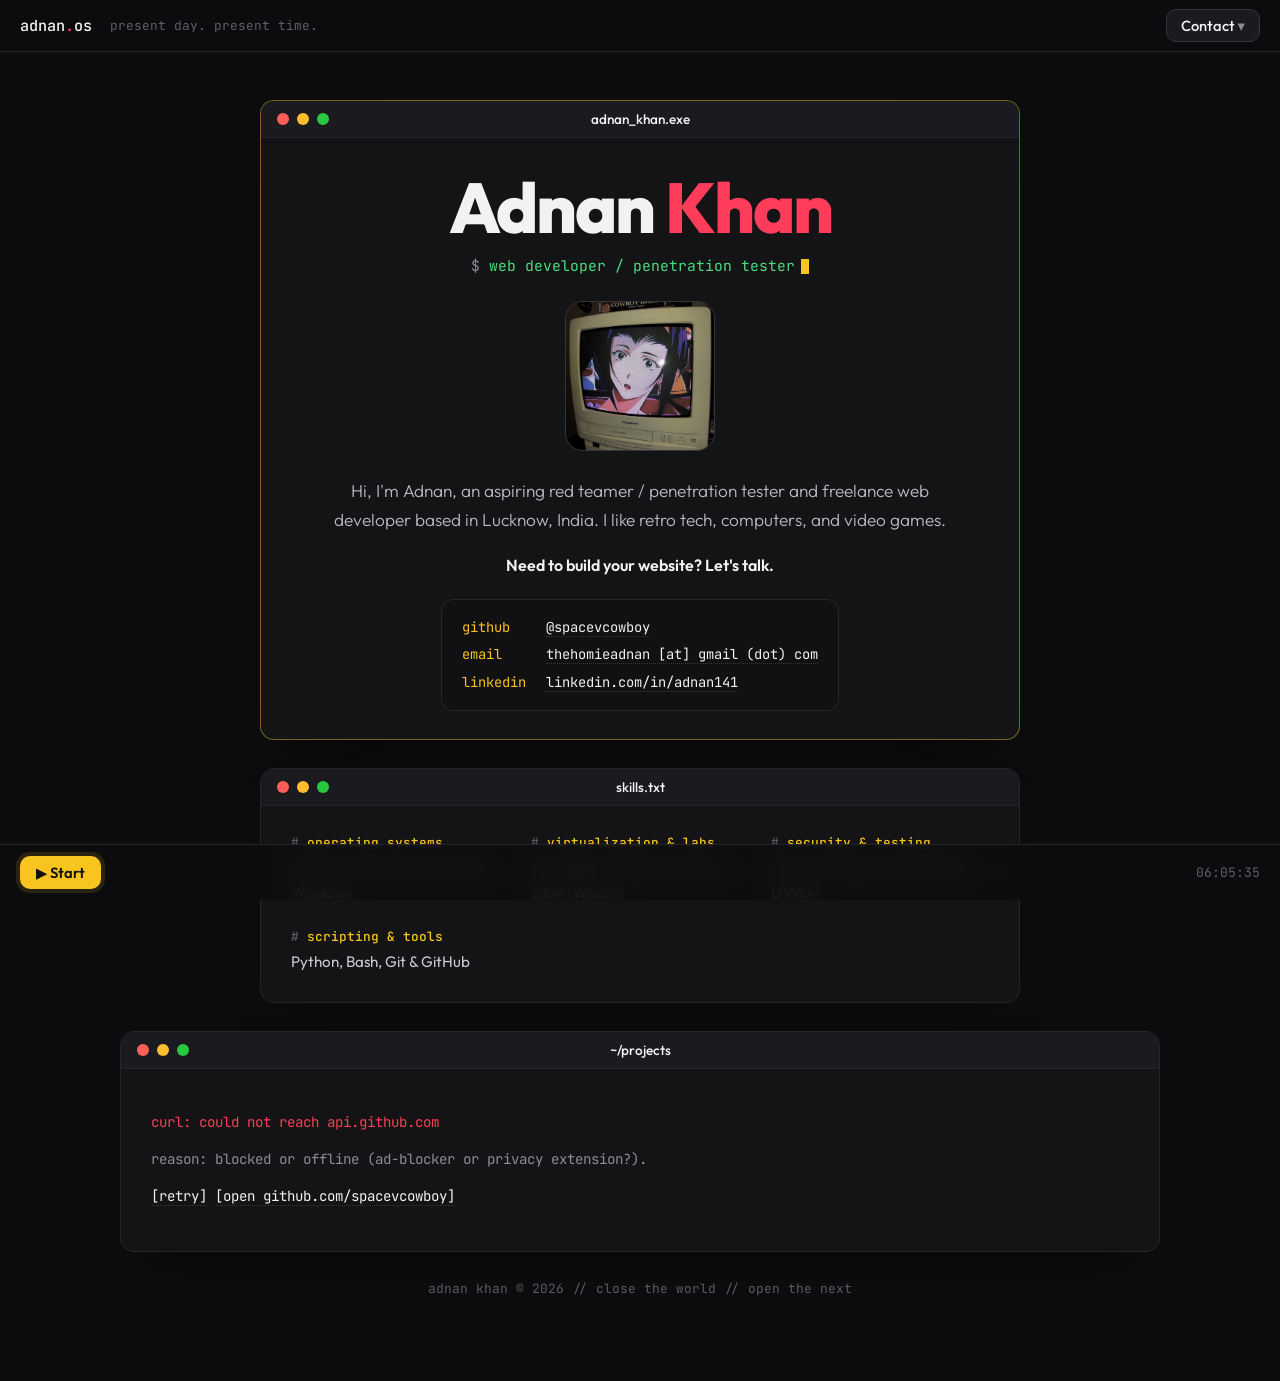
==== commit f6fecb53: "Rename index(14).html to index.html" ====
--- a/index.html
+++ b/index.html
@@ -7,129 +7,109 @@
 <meta name="description" content="Adnan Khan: freelance web developer and aspiring red teamer / penetration tester based in Lucknow, India.">
 <link rel="preconnect" href="https://fonts.googleapis.com">
 <link rel="preconnect" href="https://fonts.gstatic.com" crossorigin>
-<link href="https://fonts.googleapis.com/css2?family=IBM+Plex+Mono:wght@400;500;600&family=VT323&family=DotGothic16&display=swap" rel="stylesheet">
+<link href="https://fonts.googleapis.com/css2?family=Outfit:wght@300;400;500;600;700;800&family=JetBrains+Mono:wght@400;500&display=swap" rel="stylesheet">
 <style>
-:root{--bg:#030509;--win:rgba(5,10,18,.94);--fg:#d5dbe4;--hi:#f5f7fa;--acc:#4da3ff;--soft:#8cc4ff;--dim:#8794a6;--red:#ff3b5c;--cy:#3de4ff;
---pix:"DotGothic16","VT323",ui-monospace,monospace;--vt:"VT323","IBM Plex Mono",monospace}
+:root{--bg:#0d0d0f;--win:#141417;--head:#1a1a1f;--line:#25252b;--line2:#34343c;
+--fg:#c9c9d0;--hi:#f2f2f5;--dim:#8d8d97;--faint:#5f5f68;
+--red:#ff3d5a;--yel:#f7c51e;--grn:#4ade80;
+--sans:"Outfit",system-ui,sans-serif;--mono:"JetBrains Mono",ui-monospace,monospace}
 *{box-sizing:border-box}
 [hidden]{display:none!important}
 html{scroll-behavior:smooth}
-body{margin:0;min-height:100vh;padding:54px 0 74px;background:var(--bg) radial-gradient(rgba(77,163,255,.08) 1px,transparent 1px) 0 0/4px 4px;color:var(--fg);font:16px/1.6 "IBM Plex Mono",ui-monospace,monospace}
+body{margin:0;min-height:100vh;padding:60px 0 84px;background:var(--bg);color:var(--fg);font:400 16px/1.65 var(--sans);-webkit-font-smoothing:antialiased}
 a{color:inherit}
-:focus-visible{outline:2px solid var(--acc);outline-offset:3px}
-#rain{position:fixed;inset:0;width:100%;height:100%;z-index:0;pointer-events:none}
-.fx{position:fixed;inset:0;z-index:60;pointer-events:none;overflow:hidden;background:repeating-linear-gradient(0deg,rgba(0,0,0,.13) 0 1px,transparent 1px 3px),radial-gradient(ellipse at center,transparent 55%,rgba(0,0,0,.4) 100%)}
+:focus-visible{outline:2px solid var(--yel);outline-offset:3px;border-radius:6px}
 
 /* menu bar + taskbar */
-.bar,.task{position:fixed;left:0;right:0;z-index:40;height:34px;display:flex;align-items:center;padding:0 14px;background:#060c14;font:.78rem var(--pix);letter-spacing:.12em;text-transform:uppercase}
-.bar{top:0;border-bottom:1px solid var(--acc)}
-.task{bottom:0;border-top:1px solid var(--acc);gap:16px}
-.bar b{color:var(--hi)}
-.bar .sp{margin-left:18px;color:var(--dim)}
-.st{border:1px solid var(--acc);padding:1px 10px;text-decoration:none;color:var(--hi)}
-.st:hover{background:var(--acc);color:var(--bg)}
-#latest{color:var(--soft);text-decoration:none;max-width:50vw;overflow:hidden;text-overflow:ellipsis;white-space:nowrap}
+.bar,.task{position:fixed;left:0;right:0;z-index:40;height:52px;display:flex;align-items:center;padding:0 20px;background:rgba(13,13,15,.85);backdrop-filter:blur(10px);font:500 .92rem var(--sans)}
+.bar{top:0;border-bottom:1px solid var(--line)}
+.task{bottom:0;height:56px;border-top:1px solid var(--line);gap:18px}
+.bar b{font:500 .95rem var(--mono);color:var(--hi)}
+.bar b span{color:var(--red)}
+.bar .sp{margin-left:18px;font:.8rem var(--mono);color:var(--faint)}
+.st{display:inline-flex;align-items:center;gap:6px;padding:7px 16px;border-radius:10px;background:var(--yel);color:#111;font-weight:600;text-decoration:none;box-shadow:0 0 0 4px rgba(247,197,30,.12);transition:box-shadow .15s}
+.st:hover{box-shadow:0 0 0 6px rgba(247,197,30,.18)}
+#latest{font:.82rem var(--mono);color:var(--dim);text-decoration:none;max-width:50vw;overflow:hidden;text-overflow:ellipsis;white-space:nowrap}
 #latest:hover{color:var(--hi)}
-#clock{margin-left:auto;color:var(--dim)}
+#clock{margin-left:auto;font:.82rem var(--mono);color:var(--faint)}
 .menu{position:relative;margin-left:auto}
-.mb{font:inherit;letter-spacing:inherit;text-transform:inherit;color:var(--fg);background:none;border:1px solid transparent;padding:4px 10px;cursor:pointer}
-.mb:hover,.mb[aria-expanded=true]{background:var(--acc);color:var(--bg)}
-.mb::after{content:" \25BE"}
-.panel{position:absolute;right:0;top:calc(100% + 1px);width:min(340px,92vw);padding:4px 14px;background:#060c14;border:1px solid var(--acc);box-shadow:5px 5px 0 rgba(77,163,255,.12);font:.85rem "IBM Plex Mono",monospace;letter-spacing:0;text-transform:none}
+.mb{font:inherit;color:var(--hi);background:var(--head);border:1px solid var(--line2);border-radius:10px;padding:6px 14px;cursor:pointer}
+.mb:hover,.mb[aria-expanded=true]{border-color:var(--yel)}
+.mb::after{content:" \25BE";color:var(--dim)}
+.panel{position:absolute;right:0;top:calc(100% + 8px);width:min(340px,92vw);padding:4px 18px;background:var(--win);border:1px solid var(--line2);border-radius:14px;box-shadow:0 20px 50px -20px rgba(0,0,0,.8);font:.85rem var(--mono)}
 .panel dl{margin:0}
-.panel dl>div{display:grid;grid-template-columns:76px 1fr;gap:10px;padding:10px 0;border-bottom:1px solid rgba(77,163,255,.2)}
+.panel dl>div{display:grid;grid-template-columns:84px 1fr;gap:10px;padding:11px 0;border-bottom:1px solid var(--line)}
 .panel dl>div:last-child{border:0}
 .panel dt{color:var(--dim)}.panel dd{margin:0;overflow-wrap:anywhere}
-.panel a{color:var(--hi);text-decoration:none;border-bottom:1px dotted var(--acc)}
-
-/* windows */
-.desk{position:relative;z-index:2;width:min(1040px,94vw);margin:0 auto;display:flex;flex-direction:column;align-items:center;gap:28px;padding-top:26px}
-.win{position:relative;width:100%;background:var(--win);border:1px solid var(--acc);box-shadow:6px 6px 0 rgba(77,163,255,.12)}
+.panel a{color:var(--hi);text-decoration:none}
+.panel a:hover{color:var(--yel)}
+
+/* windows (terminal style) */
+.desk{position:relative;z-index:2;width:min(1040px,100% - 32px);margin:0 auto;display:flex;flex-direction:column;align-items:center;gap:28px;padding-top:40px}
+.win{position:relative;width:100%;background:var(--win);border:1px solid var(--line);border-radius:14px;overflow:hidden;box-shadow:0 24px 60px -34px rgba(0,0,0,.9)}
 .win.sm{max-width:760px}
-.tb{display:flex;align-items:center;gap:8px;padding:5px 8px;border-bottom:1px solid var(--acc);cursor:grab;user-select:none;touch-action:none;background:repeating-linear-gradient(0deg,rgba(77,163,255,.55) 0 1px,transparent 1px 4px)}
+.win.hl{border-color:rgba(247,197,30,.45)}
+.tb{position:relative;display:flex;align-items:center;gap:8px;padding:12px 16px;background:var(--head);border-bottom:1px solid var(--line);cursor:grab;user-select:none;touch-action:none}
 .tb:active{cursor:grabbing}
-.cb{width:15px;height:15px;padding:0;border:1px solid var(--acc);background:#060c14;cursor:pointer}
-.cb:hover{background:var(--acc)}
-.tb i{width:15px}
-.t{margin:0 auto;padding:0 12px;background:#060c14;font:.8rem var(--pix);letter-spacing:.18em;text-transform:uppercase;color:var(--hi)}
-.bd{padding:22px 24px}
+.cb,.tb i{width:12px;height:12px;padding:0;border:0;border-radius:50%;flex:none}
+.cb{background:#ff5f57;cursor:pointer}
+.cb:hover{filter:brightness(1.2)}
+.tb i:nth-of-type(1){background:#febc2e}.tb i:nth-of-type(2){background:#28c840}
+.t{position:absolute;left:0;right:0;text-align:center;font:500 .85rem var(--sans);color:var(--hi);pointer-events:none}
+.t .n{color:var(--dim);font-family:var(--mono);font-size:.78rem}
+.bd{padding:28px 30px}
 .shade .bd{display:none}
+.shade .tb{border-bottom:0}
 
 .hero{text-align:center}
-.name{position:relative;display:inline-block;margin:4px 0 0;font:400 clamp(3rem,11vw,5.6rem)/1 var(--vt);letter-spacing:.1em;color:var(--hi);text-shadow:0 0 14px rgba(77,163,255,.5)}
-.name::before,.name::after{content:attr(data-text);position:absolute;left:0;top:0;width:100%;clip-path:inset(0 0 100% 0);mix-blend-mode:screen;text-shadow:none}
-.name::before{color:var(--red)}.name::after{color:var(--cy)}
-.role{margin:10px 0 0;font:1rem var(--pix);letter-spacing:.16em;text-transform:uppercase;color:var(--soft)}
-.role::after{content:"";display:inline-block;width:.55em;height:1em;margin-left:6px;background:var(--acc);vertical-align:-.14em}
-.pfp{position:relative;width:150px;height:150px;margin:20px auto;padding:5px;display:grid;place-items:center;border:1px solid var(--acc);box-shadow:5px 5px 0 rgba(77,163,255,.12);font:.8rem var(--pix);letter-spacing:.14em;color:var(--dim);background:radial-gradient(rgba(77,163,255,.1) 1px,transparent 1px) 0 0/3px 3px}
-.pfp img{position:absolute;inset:5px;width:calc(100% - 10px);height:calc(100% - 10px);object-fit:cover;filter:grayscale(1) contrast(1.15)}
-.pfp::after{content:"";position:absolute;inset:5px;pointer-events:none;background:repeating-linear-gradient(0deg,rgba(0,0,0,.3) 0 1px,transparent 1px 3px)}
-.bio{max-width:58ch;margin:0 auto}
-.cta{margin:18px 0 0;color:var(--hi)}
-.cl{margin-top:16px;line-height:1.9}.cl span{color:var(--dim)}
-.cl a{color:var(--soft);text-decoration:none;border-bottom:1px dotted var(--acc)}
-.cl a:hover,.panel a:hover{color:var(--hi);text-shadow:2px 0 var(--red),-2px 0 var(--cy)}
-
-.sk{display:grid;grid-template-columns:repeat(auto-fit,minmax(190px,1fr));gap:16px;font-size:.92rem}
-.sk b{display:block;margin-bottom:3px;color:var(--hi)}.sk div{color:var(--dim)}
+.name{margin:6px 0 0;font:800 clamp(2.6rem,9vw,4.4rem)/1 var(--sans);letter-spacing:-.03em;color:var(--hi)}
+.name span{color:var(--red)}
+.role{margin:14px 0 0;font:.92rem var(--mono);color:var(--grn)}
+.role::before{content:"$ ";color:var(--dim)}
+.role::after{content:"";display:inline-block;width:.55em;height:1.05em;margin-left:6px;background:var(--yel);vertical-align:-.18em}
+.pfp{position:relative;width:150px;height:150px;margin:26px auto;display:grid;place-items:center;border:1px solid var(--line2);border-radius:18px;overflow:hidden;background:var(--head);font:.78rem var(--mono);color:var(--faint)}
+.pfp img{position:absolute;inset:0;width:100%;height:100%;object-fit:cover}
+.bio{max-width:56ch;margin:0 auto;font-size:1.08rem;font-weight:300;color:#b9b9c2}
+.cta{margin:18px 0 0;font-weight:600;color:var(--hi)}
+.cl{display:inline-block;margin-top:20px;padding:14px 20px;text-align:left;border:1px solid var(--line);border-radius:12px;background:#111114;font:.86rem/2 var(--mono)}
+.cl span{display:inline-block;width:76px;color:var(--yel)}
+.cl a{color:var(--hi);text-decoration:none;border-bottom:1px dotted var(--line2)}
+.cl a:hover{color:var(--yel);border-bottom-color:var(--yel)}
+
+.sk{display:grid;grid-template-columns:repeat(auto-fit,minmax(190px,1fr));gap:22px;font-size:.95rem}
+.sk b{display:block;margin-bottom:4px;font:500 .8rem var(--mono);color:var(--yel)}
+.sk b::before{content:"# ";color:var(--faint)}
+.sk div{color:var(--fg)}
 
 .grid{display:grid;grid-template-columns:repeat(auto-fill,minmax(min(100%,290px),1fr));gap:16px}
-.card{display:flex;flex-direction:column;gap:9px;padding:14px;color:inherit;text-decoration:none;border:1px solid rgba(77,163,255,.35);background:rgba(77,163,255,.04);transition:background .15s,border-color .15s}
-.card:hover{background:rgba(77,163,255,.1);border-color:var(--acc)}
+.card{display:flex;flex-direction:column;gap:10px;padding:18px;color:inherit;text-decoration:none;border:1px solid var(--line);border-radius:14px;background:#111114;transition:border-color .15s,transform .15s}
+.card:hover{border-color:var(--line2);transform:translateY(-2px)}
 .ch{display:flex;justify-content:space-between;align-items:center;gap:10px}
-.cn{font-weight:600;color:var(--hi);overflow-wrap:anywhere}
-.ob{flex:none;border:1px solid var(--acc);padding:0 8px;font:.72rem var(--pix);letter-spacing:.08em;color:var(--acc)}
-.tag{margin:0;font-size:.9rem;color:var(--soft)}
-.sum{margin:0;font-size:.9rem;line-height:1.7;overflow-wrap:anywhere}
+.cn{font:600 1.08rem var(--sans);color:var(--hi);overflow-wrap:anywhere}
+.ob{flex:none;padding:1px 8px;border-radius:6px;background:rgba(74,222,128,.12);font:600 .7rem var(--sans);color:var(--grn)}
+.tag{margin:0;font-size:.95rem;color:var(--hi)}
+.sum{margin:0;font-size:.9rem;line-height:1.65;color:var(--dim);overflow-wrap:anywhere}
 .dim,.meta{color:var(--dim)}
-.meta{margin-top:auto;font-size:.76rem}
+.meta{margin-top:auto;font:.74rem var(--mono);color:var(--faint)}
 .chips{display:flex;flex-wrap:wrap;gap:6px}
-.chip{border:1px solid rgba(77,163,255,.35);padding:0 7px;font-size:.76rem;color:var(--soft)}
-.note{margin:0 0 12px;font-size:.85rem;color:var(--soft)}
-.err{color:var(--hi)}
-.lk{color:var(--soft);text-decoration:none;border-bottom:1px dotted var(--acc)}
-.foot{margin:0;text-align:center;font:.8rem var(--pix);letter-spacing:.16em;text-transform:uppercase;color:var(--dim)}
-
-#boot{position:fixed;inset:0;z-index:100;display:flex;flex-direction:column;padding:8vh 7vw 6vh;background:#010204;color:var(--soft);font:1rem/1.7 var(--pix);letter-spacing:.1em;transition:opacity .5s}
-#bootlog{flex:1;margin:0;font:inherit;white-space:pre-wrap}
-.ld{width:min(560px,100%);margin:0 auto 4vh}
-.ldt{display:flex;justify-content:space-between;margin-bottom:12px;font-size:1.5rem;letter-spacing:.22em;color:var(--hi);text-shadow:0 0 10px rgba(77,163,255,.6)}
-.lbar{display:flex;gap:4px;padding:6px;border:3px solid var(--hi);box-shadow:0 0 18px rgba(77,163,255,.35)}
-.lbar i{flex:1;height:26px;background:rgba(245,247,250,.08)}
-.lbar i.on{background:var(--hi);box-shadow:0 0 8px rgba(77,163,255,.7)}
-#boot.out{opacity:0}
-@media(prefers-reduced-motion:reduce){#boot{transition:none}}
-
-@media(max-width:640px){.bar .sp{display:none}.bd{padding:18px 14px}}
-@media(prefers-reduced-motion:no-preference){
-.fx{animation:fl 5s steps(1) infinite}
-.fx::after{content:"";position:absolute;left:0;right:0;top:-90px;height:90px;background:linear-gradient(transparent,rgba(77,163,255,.07),transparent);animation:roll 8s linear infinite}
-.role::after{animation:bl 1.1s steps(1) infinite}
-.name::before{animation:g1 3.4s steps(1) infinite}
-.name::after{animation:g2 2.9s steps(1) infinite}
-.card:hover{animation:jit .3s steps(2)}}
-@keyframes roll{to{transform:translateY(calc(100vh + 180px))}}
-@keyframes fl{0%{opacity:1}91%{opacity:.93}92%{opacity:1}}
+.chip{padding:1px 9px;border:1px solid var(--line2);border-radius:999px;font:.74rem var(--mono);color:var(--fg)}
+.note{margin:0 0 14px;font:.82rem var(--mono);color:var(--yel)}
+.err{font-family:var(--mono);color:var(--red)}
+.lk{color:var(--hi);text-decoration:none;border-bottom:1px dotted var(--line2)}
+.lk:hover{color:var(--yel)}
+#repos>p{font-family:var(--mono);font-size:.88rem}
+.foot{margin:0;text-align:center;font:.8rem var(--mono);color:var(--faint)}
+
+@media(max-width:640px){.bar .sp{display:none}.bd{padding:22px 16px}.cl span{width:auto;margin-right:8px}}
+@media(prefers-reduced-motion:no-preference){.role::after{animation:bl 1.1s steps(1) infinite}}
+@media(prefers-reduced-motion:reduce){*{transition:none!important}html{scroll-behavior:auto}}
 @keyframes bl{50%{opacity:0}}
-@keyframes g1{0%,85%,100%{clip-path:inset(0 0 100% 0);transform:none}86%{clip-path:inset(8% 0 58% 0);transform:translate(-7px,0)}89%{clip-path:inset(62% 0 10% 0);transform:translate(5px,0)}92%{clip-path:inset(30% 0 42% 0);transform:translate(-3px,1px)}}
-@keyframes g2{0%,80%,100%{clip-path:inset(0 0 100% 0);transform:none}81%{clip-path:inset(50% 0 20% 0);transform:translate(6px,0)}84%{clip-path:inset(5% 0 70% 0);transform:translate(-5px,0)}87%{clip-path:inset(75% 0 4% 0);transform:translate(4px,-1px)}}
-@keyframes jit{0%{transform:none}25%{transform:translate(-2px,1px)}50%{transform:translate(2px,-1px)}100%{transform:none}}
-
-/* pixel cursor */
-html{cursor:url("data:image/svg+xml,%3Csvg xmlns='http://www.w3.org/2000/svg' width='20' height='30' viewBox='0 0 10 15' shape-rendering='crispEdges'%3E%3Crect x='0' y='0' width='1' height='1' fill='%234da3ff'/%3E%3Crect x='0' y='1' width='1' height='1' fill='%234da3ff'/%3E%3Crect x='1' y='1' width='1' height='1' fill='%234da3ff'/%3E%3Crect x='0' y='2' width='1' height='1' fill='%234da3ff'/%3E%3Crect x='1' y='2' width='1' height='1' fill='%23f5f7fa'/%3E%3Crect x='2' y='2' width='1' height='1' fill='%234da3ff'/%3E%3Crect x='0' y='3' width='1' height='1' fill='%234da3ff'/%3E%3Crect x='1' y='3' width='1' height='1' fill='%23f5f7fa'/%3E%3Crect x='2' y='3' width='1' height='1' fill='%23f5f7fa'/%3E%3Crect x='3' y='3' width='1' height='1' fill='%234da3ff'/%3E%3Crect x='0' y='4' width='1' height='1' fill='%234da3ff'/%3E%3Crect x='1' y='4' width='1' height='1' fill='%23f5f7fa'/%3E%3Crect x='2' y='4' width='1' height='1' fill='%23f5f7fa'/%3E%3Crect x='3' y='4' width='1' height='1' fill='%23f5f7fa'/%3E%3Crect x='4' y='4' width='1' height='1' fill='%234da3ff'/%3E%3Crect x='0' y='5' width='1' height='1' fill='%234da3ff'/%3E%3Crect x='1' y='5' width='1' height='1' fill='%23f5f7fa'/%3E%3Crect x='2' y='5' width='1' height='1' fill='%23f5f7fa'/%3E%3Crect x='3' y='5' width='1' height='1' fill='%23f5f7fa'/%3E%3Crect x='4' y='5' width='1' height='1' fill='%23f5f7fa'/%3E%3Crect x='5' y='5' width='1' height='1' fill='%234da3ff'/%3E%3Crect x='0' y='6' width='1' height='1' fill='%234da3ff'/%3E%3Crect x='1' y='6' width='1' height='1' fill='%23f5f7fa'/%3E%3Crect x='2' y='6' width='1' height='1' fill='%23f5f7fa'/%3E%3Crect x='3' y='6' width='1' height='1' fill='%23f5f7fa'/%3E%3Crect x='4' y='6' width='1' height='1' fill='%23f5f7fa'/%3E%3Crect x='5' y='6' width='1' height='1' fill='%23f5f7fa'/%3E%3Crect x='6' y='6' width='1' height='1' fill='%234da3ff'/%3E%3Crect x='0' y='7' width='1' height='1' fill='%234da3ff'/%3E%3Crect x='1' y='7' width='1' height='1' fill='%23f5f7fa'/%3E%3Crect x='2' y='7' width='1' height='1' fill='%23f5f7fa'/%3E%3Crect x='3' y='7' width='1' height='1' fill='%23f5f7fa'/%3E%3Crect x='4' y='7' width='1' height='1' fill='%23f5f7fa'/%3E%3Crect x='5' y='7' width='1' height='1' fill='%23f5f7fa'/%3E%3Crect x='6' y='7' width='1' height='1' fill='%23f5f7fa'/%3E%3Crect x='7' y='7' width='1' height='1' fill='%234da3ff'/%3E%3Crect x='0' y='8' width='1' height='1' fill='%234da3ff'/%3E%3Crect x='1' y='8' width='1' height='1' fill='%23f5f7fa'/%3E%3Crect x='2' y='8' width='1' height='1' fill='%23f5f7fa'/%3E%3Crect x='3' y='8' width='1' height='1' fill='%23f5f7fa'/%3E%3Crect x='4' y='8' width='1' height='1' fill='%23f5f7fa'/%3E%3Crect x='5' y='8' width='1' height='1' fill='%23f5f7fa'/%3E%3Crect x='6' y='8' width='1' height='1' fill='%23f5f7fa'/%3E%3Crect x='7' y='8' width='1' height='1' fill='%23f5f7fa'/%3E%3Crect x='8' y='8' width='1' height='1' fill='%234da3ff'/%3E%3Crect x='0' y='9' width='1' height='1' fill='%234da3ff'/%3E%3Crect x='1' y='9' width='1' height='1' fill='%23f5f7fa'/%3E%3Crect x='2' y='9' width='1' height='1' fill='%23f5f7fa'/%3E%3Crect x='3' y='9' width='1' height='1' fill='%23f5f7fa'/%3E%3Crect x='4' y='9' width='1' height='1' fill='%23f5f7fa'/%3E%3Crect x='5' y='9' width='1' height='1' fill='%234da3ff'/%3E%3Crect x='6' y='9' width='1' height='1' fill='%234da3ff'/%3E%3Crect x='7' y='9' width='1' height='1' fill='%234da3ff'/%3E%3Crect x='8' y='9' width='1' height='1' fill='%234da3ff'/%3E%3Crect x='9' y='9' width='1' height='1' fill='%234da3ff'/%3E%3Crect x='0' y='10' width='1' height='1' fill='%234da3ff'/%3E%3Crect x='1' y='10' width='1' height='1' fill='%23f5f7fa'/%3E%3Crect x='2' y='10' width='1' height='1' fill='%23f5f7fa'/%3E%3Crect x='3' y='10' width='1' height='1' fill='%234da3ff'/%3E%3Crect x='4' y='10' width='1' height='1' fill='%23f5f7fa'/%3E%3Crect x='5' y='10' width='1' height='1' fill='%234da3ff'/%3E%3Crect x='0' y='11' width='1' height='1' fill='%234da3ff'/%3E%3Crect x='1' y='11' width='1' height='1' fill='%23f5f7fa'/%3E%3Crect x='2' y='11' width='1' height='1' fill='%234da3ff'/%3E%3Crect x='4' y='11' width='1' height='1' fill='%234da3ff'/%3E%3Crect x='5' y='11' width='1' height='1' fill='%23f5f7fa'/%3E%3Crect x='6' y='11' width='1' height='1' fill='%234da3ff'/%3E%3Crect x='0' y='12' width='1' height='1' fill='%234da3ff'/%3E%3Crect x='1' y='12' width='1' height='1' fill='%234da3ff'/%3E%3Crect x='4' y='12' width='1' height='1' fill='%234da3ff'/%3E%3Crect x='5' y='12' width='1' height='1' fill='%23f5f7fa'/%3E%3Crect x='6' y='12' width='1' height='1' fill='%234da3ff'/%3E%3Crect x='0' y='13' width='1' height='1' fill='%234da3ff'/%3E%3Crect x='5' y='13' width='1' height='1' fill='%234da3ff'/%3E%3Crect x='6' y='13' width='1' height='1' fill='%23f5f7fa'/%3E%3Crect x='7' y='13' width='1' height='1' fill='%234da3ff'/%3E%3Crect x='5' y='14' width='1' height='1' fill='%234da3ff'/%3E%3Crect x='6' y='14' width='1' height='1' fill='%234da3ff'/%3E%3Crect x='7' y='14' width='1' height='1' fill='%234da3ff'/%3E%3C/svg%3E") 0 0,auto}
-a,button,.tb{cursor:url("data:image/svg+xml,%3Csvg xmlns='http://www.w3.org/2000/svg' width='20' height='30' viewBox='0 0 10 15' shape-rendering='crispEdges'%3E%3Crect x='0' y='0' width='1' height='1' fill='%23f5f7fa'/%3E%3Crect x='0' y='1' width='1' height='1' fill='%23f5f7fa'/%3E%3Crect x='1' y='1' width='1' height='1' fill='%23f5f7fa'/%3E%3Crect x='0' y='2' width='1' height='1' fill='%23f5f7fa'/%3E%3Crect x='1' y='2' width='1' height='1' fill='%234da3ff'/%3E%3Crect x='2' y='2' width='1' height='1' fill='%23f5f7fa'/%3E%3Crect x='0' y='3' width='1' height='1' fill='%23f5f7fa'/%3E%3Crect x='1' y='3' width='1' height='1' fill='%234da3ff'/%3E%3Crect x='2' y='3' width='1' height='1' fill='%234da3ff'/%3E%3Crect x='3' y='3' width='1' height='1' fill='%23f5f7fa'/%3E%3Crect x='0' y='4' width='1' height='1' fill='%23f5f7fa'/%3E%3Crect x='1' y='4' width='1' height='1' fill='%234da3ff'/%3E%3Crect x='2' y='4' width='1' height='1' fill='%234da3ff'/%3E%3Crect x='3' y='4' width='1' height='1' fill='%234da3ff'/%3E%3Crect x='4' y='4' width='1' height='1' fill='%23f5f7fa'/%3E%3Crect x='0' y='5' width='1' height='1' fill='%23f5f7fa'/%3E%3Crect x='1' y='5' width='1' height='1' fill='%234da3ff'/%3E%3Crect x='2' y='5' width='1' height='1' fill='%234da3ff'/%3E%3Crect x='3' y='5' width='1' height='1' fill='%234da3ff'/%3E%3Crect x='4' y='5' width='1' height='1' fill='%234da3ff'/%3E%3Crect x='5' y='5' width='1' height='1' fill='%23f5f7fa'/%3E%3Crect x='0' y='6' width='1' height='1' fill='%23f5f7fa'/%3E%3Crect x='1' y='6' width='1' height='1' fill='%234da3ff'/%3E%3Crect x='2' y='6' width='1' height='1' fill='%234da3ff'/%3E%3Crect x='3' y='6' width='1' height='1' fill='%234da3ff'/%3E%3Crect x='4' y='6' width='1' height='1' fill='%234da3ff'/%3E%3Crect x='5' y='6' width='1' height='1' fill='%234da3ff'/%3E%3Crect x='6' y='6' width='1' height='1' fill='%23f5f7fa'/%3E%3Crect x='0' y='7' width='1' height='1' fill='%23f5f7fa'/%3E%3Crect x='1' y='7' width='1' height='1' fill='%234da3ff'/%3E%3Crect x='2' y='7' width='1' height='1' fill='%234da3ff'/%3E%3Crect x='3' y='7' width='1' height='1' fill='%234da3ff'/%3E%3Crect x='4' y='7' width='1' height='1' fill='%234da3ff'/%3E%3Crect x='5' y='7' width='1' height='1' fill='%234da3ff'/%3E%3Crect x='6' y='7' width='1' height='1' fill='%234da3ff'/%3E%3Crect x='7' y='7' width='1' height='1' fill='%23f5f7fa'/%3E%3Crect x='0' y='8' width='1' height='1' fill='%23f5f7fa'/%3E%3Crect x='1' y='8' width='1' height='1' fill='%234da3ff'/%3E%3Crect x='2' y='8' width='1' height='1' fill='%234da3ff'/%3E%3Crect x='3' y='8' width='1' height='1' fill='%234da3ff'/%3E%3Crect x='4' y='8' width='1' height='1' fill='%234da3ff'/%3E%3Crect x='5' y='8' width='1' height='1' fill='%234da3ff'/%3E%3Crect x='6' y='8' width='1' height='1' fill='%234da3ff'/%3E%3Crect x='7' y='8' width='1' height='1' fill='%234da3ff'/%3E%3Crect x='8' y='8' width='1' height='1' fill='%23f5f7fa'/%3E%3Crect x='0' y='9' width='1' height='1' fill='%23f5f7fa'/%3E%3Crect x='1' y='9' width='1' height='1' fill='%234da3ff'/%3E%3Crect x='2' y='9' width='1' height='1' fill='%234da3ff'/%3E%3Crect x='3' y='9' width='1' height='1' fill='%234da3ff'/%3E%3Crect x='4' y='9' width='1' height='1' fill='%234da3ff'/%3E%3Crect x='5' y='9' width='1' height='1' fill='%23f5f7fa'/%3E%3Crect x='6' y='9' width='1' height='1' fill='%23f5f7fa'/%3E%3Crect x='7' y='9' width='1' height='1' fill='%23f5f7fa'/%3E%3Crect x='8' y='9' width='1' height='1' fill='%23f5f7fa'/%3E%3Crect x='9' y='9' width='1' height='1' fill='%23f5f7fa'/%3E%3Crect x='0' y='10' width='1' height='1' fill='%23f5f7fa'/%3E%3Crect x='1' y='10' width='1' height='1' fill='%234da3ff'/%3E%3Crect x='2' y='10' width='1' height='1' fill='%234da3ff'/%3E%3Crect x='3' y='10' width='1' height='1' fill='%23f5f7fa'/%3E%3Crect x='4' y='10' width='1' height='1' fill='%234da3ff'/%3E%3Crect x='5' y='10' width='1' height='1' fill='%23f5f7fa'/%3E%3Crect x='0' y='11' width='1' height='1' fill='%23f5f7fa'/%3E%3Crect x='1' y='11' width='1' height='1' fill='%234da3ff'/%3E%3Crect x='2' y='11' width='1' height='1' fill='%23f5f7fa'/%3E%3Crect x='4' y='11' width='1' height='1' fill='%23f5f7fa'/%3E%3Crect x='5' y='11' width='1' height='1' fill='%234da3ff'/%3E%3Crect x='6' y='11' width='1' height='1' fill='%23f5f7fa'/%3E%3Crect x='0' y='12' width='1' height='1' fill='%23f5f7fa'/%3E%3Crect x='1' y='12' width='1' height='1' fill='%23f5f7fa'/%3E%3Crect x='4' y='12' width='1' height='1' fill='%23f5f7fa'/%3E%3Crect x='5' y='12' width='1' height='1' fill='%234da3ff'/%3E%3Crect x='6' y='12' width='1' height='1' fill='%23f5f7fa'/%3E%3Crect x='0' y='13' width='1' height='1' fill='%23f5f7fa'/%3E%3Crect x='5' y='13' width='1' height='1' fill='%23f5f7fa'/%3E%3Crect x='6' y='13' width='1' height='1' fill='%234da3ff'/%3E%3Crect x='7' y='13' width='1' height='1' fill='%23f5f7fa'/%3E%3Crect x='5' y='14' width='1' height='1' fill='%23f5f7fa'/%3E%3Crect x='6' y='14' width='1' height='1' fill='%23f5f7fa'/%3E%3Crect x='7' y='14' width='1' height='1' fill='%23f5f7fa'/%3E%3C/svg%3E") 0 0,pointer}
 </style>
 </head>
 <body id="top">
-<canvas id="rain" aria-hidden="true"></canvas>
-<div class="fx" aria-hidden="true"></div>
-<div id="boot" hidden aria-hidden="true">
-  <pre id="bootlog"></pre>
-  <div class="ld"><div class="ldt"><span>LOADING...</span><span id="ldp">0%</span></div><div class="lbar" id="lbar"></div></div>
-</div>
 
 <header class="bar">
-  <b>&#9673; ADNAN.OS</b><span class="sp">PRESENT DAY. PRESENT TIME.</span>
+  <b>adnan<span>.</span>os</b><span class="sp">present day. present time.</span>
   <div class="menu">
     <button type="button" id="cbtn" class="mb" aria-expanded="false" aria-controls="cpanel">Contact</button>
     <div id="cpanel" class="panel" hidden><dl id="clist"></dl></div>
@@ -137,42 +117,42 @@
 </header>
 
 <main class="desk">
-  <section class="win sm">
-    <div class="tb"><button type="button" class="cb" aria-label="Collapse window"></button><span class="t">adnan_khan.exe</span><i></i></div>
+  <section class="win sm hl">
+    <div class="tb"><button type="button" class="cb" aria-label="Collapse window"></button><i></i><i></i><span class="t">adnan_khan.exe</span></div>
     <div class="bd hero">
-      <h1 class="name" data-text="ADNAN KHAN">ADNAN KHAN</h1>
+      <h1 class="name">Adnan <span>Khan</span></h1>
       <p class="role" id="role"></p>
-      <div class="pfp">NO SIGNAL<img src="profile.gif" alt="Adnan Khan" onerror="this.style.display='none'"></div>
+      <div class="pfp">no signal<img id="pfp-img" alt="Adnan Khan" hidden></div>
       <p class="bio" id="bio"></p>
       <p class="cta" id="cta"></p>
       <div class="cl">
-        <div><span>github:</span> <a id="h-gh" href="#" target="_blank" rel="noopener"></a></div>
-        <div><span>email:</span> <a id="h-em" href="#"></a></div>
-        <div><span>linkedin:</span> <a id="h-li" href="#" target="_blank" rel="noopener"></a></div>
+        <div><span>github</span> <a id="h-gh" href="#" target="_blank" rel="noopener"></a></div>
+        <div><span>email</span> <a id="h-em" href="#"></a></div>
+        <div><span>linkedin</span> <a id="h-li" href="#" target="_blank" rel="noopener"></a></div>
       </div>
     </div>
   </section>
 
   <section class="win sm">
-    <div class="tb"><button type="button" class="cb" aria-label="Collapse window"></button><span class="t">skills.txt</span><i></i></div>
+    <div class="tb"><button type="button" class="cb" aria-label="Collapse window"></button><i></i><i></i><span class="t">skills.txt</span></div>
     <div class="bd sk">
-      <div><b>Operating Systems</b><div>Kali Linux, Ubuntu, Arch Linux, Windows</div></div>
-      <div><b>Virtualization &amp; Labs</b><div>VirtualBox, VMware, Docker, SIEM (Wazuh)</div></div>
-      <div><b>Security &amp; Testing</b><div>Nmap, Wireshark, Burp Suite, DVWA</div></div>
-      <div><b>Scripting &amp; Tools</b><div>Python, Bash, Git &amp; GitHub</div></div>
+      <div><b>operating systems</b><div>Kali Linux, Ubuntu, Arch Linux, Windows</div></div>
+      <div><b>virtualization &amp; labs</b><div>VirtualBox, VMware, Docker, SIEM (Wazuh)</div></div>
+      <div><b>security &amp; testing</b><div>Nmap, Wireshark, Burp Suite, DVWA</div></div>
+      <div><b>scripting &amp; tools</b><div>Python, Bash, Git &amp; GitHub</div></div>
     </div>
   </section>
 
   <section class="win" id="projects">
-    <div class="tb"><button type="button" class="cb" aria-label="Collapse window"></button><span class="t">C:\PROJECTS <span id="count"></span></span><i></i></div>
+    <div class="tb"><button type="button" class="cb" aria-label="Collapse window"></button><i></i><i></i><span class="t">~/projects <span class="n" id="count"></span></span></div>
     <div class="bd" id="repos"><noscript>JavaScript is off. My repos live at <a class="lk" href="https://github.com/spacevcowboy">github.com/spacevcowboy</a>.</noscript></div>
   </section>
 
-  <p class="foot">&gt; adnan khan &copy; <span id="yr"></span> // close the world // open the next</p>
+  <p class="foot">adnan khan &copy; <span id="yr"></span> // close the world // open the next</p>
 </main>
 
 <footer class="task">
-  <a class="st" href="#top">&#9654; START</a>
+  <a class="st" href="#top">&#9654; Start</a>
   <a id="latest" href="#" target="_blank" rel="noopener" hidden></a>
   <span id="clock">--:--:--</span>
 </footer>
@@ -198,7 +178,7 @@
 /* text + contact */
 const gh="https://github.com/"+CONFIG.githubUser, E=CONFIG.email, P=CONFIG.phone;
 const mail=E.user+"@"+E.domain+"."+E.tld, li=CONFIG.linkedin.replace(/^https?:\/\/(www\.)?/,"");
-$("#role").textContent=CONFIG.role;$("#bio").textContent=CONFIG.bio;$("#cta").textContent=CONFIG.cta;$("#yr").textContent=new Date().getFullYear();
+$("#role").textContent=CONFIG.role.toLowerCase();$("#bio").textContent=CONFIG.bio;$("#cta").textContent=CONFIG.cta;$("#yr").textContent=new Date().getFullYear();
 $("#h-gh").href=gh;$("#h-gh").textContent="@"+CONFIG.githubUser;
 $("#h-em").href="mailto:"+mail;$("#h-em").textContent=E.user+" [at] "+E.domain+" (dot) "+E.tld;
 $("#h-li").href=CONFIG.linkedin;$("#h-li").textContent=li;
@@ -257,7 +237,7 @@
 const card=r=>{
   const chips=[r.lang,...r.topics].filter(Boolean).slice(0,6);
   return h("a",{class:"card",href:r.url,target:"_blank",rel:"noopener"},
-    h("div",{class:"ch"},h("span",{class:"cn"},"\u25A3 "+r.name),h("span",{class:"ob"},"open source")),
+    h("div",{class:"ch"},h("span",{class:"cn"},r.name),h("span",{class:"ob"},"open source")),
     r.desc?h("p",{class:"tag"},r.desc):null,
     r.sum?h("p",{class:"sum"},r.sum):null,
     !r.desc&&!r.sum?h("p",{class:"sum dim"},"no README yet."):null,
@@ -278,7 +258,7 @@
   if(m==="http-404")return"user not found, check githubUser.";
   return"failed ("+m+").";}
 async function run(){
-  box.replaceChildren(h("p",{class:"dim"},"C:\\> fetching repos..."));
+  box.replaceChildren(h("p",{class:"dim"},"$ fetching repos..."));
   try{show(await load())}catch(e){
     const s=lsGet("last-v5");
     if(s&&s.repos)return show(s.repos,"offline, showing last saved list. "+why(e));
@@ -290,7 +270,7 @@
 }
 run();
 
-/* windows: drag by title bar (desktop), close box collapses */
+/* windows: drag by title bar (desktop), red dot collapses */
 let z=5;
 document.querySelectorAll(".win").forEach(w=>{
   const tb=w.querySelector(".tb");let sx,sy,ox=0,oy=0,on=false;
@@ -300,57 +280,13 @@
   tb.addEventListener("pointerup",()=>on=false);
 });
 
-/* boot screen: log + retro loading bar, once per session, click or key to skip */
+/* profile picture: tries the usual file names, stays hidden (no signal) if none exist */
 (function(){
-  let seen;try{seen=sessionStorage.getItem("booted")}catch(e){}
-  if(seen)return;
-  const b=$("#boot"),log=$("#bootlog"),bar=$("#lbar"),pct=$("#ldp"),N=20;
-  const T=["ADNAN.OS BIOS v0.96","MEMORY TEST ... 640K OK","DETECTING NAVI ... OK","CONNECTING TO THE WIRED ...","LINK ESTABLISHED","","PRESENT DAY. PRESENT TIME."];
-  for(let i=0;i<N;i++)bar.append(document.createElement("i"));
-  const seg=bar.children;let n=0,fin=false;
-  b.hidden=false;
-  const done=()=>{if(fin)return;fin=true;clearInterval(t);b.classList.add("out");setTimeout(()=>b.remove(),500);try{sessionStorage.setItem("booted","1")}catch(e){}};
-  const t=setInterval(()=>{
-    if(n<N){
-      seg[n++].classList.add("on");
-      pct.textContent=Math.round(n/N*100)+"%";
-      log.textContent=T.slice(0,Math.ceil(n/N*T.length)).join("\n");
-    }else{clearInterval(t);setTimeout(done,350)}
-  },110);
-  b.addEventListener("click",done);addEventListener("keydown",done,{once:true});
-})();
-
-/* the wired: slow katakana / hex rain (animates even with reduced motion, just slower) */
-(function(){
-  const c=$("#rain"),x=c.getContext("2d"),red=matchMedia("(prefers-reduced-motion: reduce)").matches;
-  const CH="\uFF71\uFF72\uFF73\uFF74\uFF75\uFF76\uFF77\uFF78\uFF79\uFF7A\uFF7B\uFF7C\uFF7D\uFF7E\uFF7F\uFF80\uFF81\uFF82\uFF83\uFF84" + "0123456789ABCDEF<>/|=_",S=16,L=12;
-  let w,ht,rows,d;
-  const rc=()=>CH[Math.random()*CH.length|0];
-  const sp=o=>{o.on=1;o.y=-Math.random()*10;o.v=.2+Math.random()*.35;o.c=Array.from({length:L},rc);o.l=0};
-  function init(){const r=Math.min(devicePixelRatio||1,2);w=innerWidth;ht=innerHeight;c.width=w*r;c.height=ht*r;x.setTransform(r,0,0,r,0,0);x.font=S+'px "IBM Plex Mono",monospace';x.textBaseline="top";rows=Math.ceil(ht/S);
-    d=Array.from({length:Math.ceil(w/S)},()=>{const o={on:0,wt:Math.random()*400|0};if(Math.random()<.25){sp(o);o.y=Math.random()*rows}return o})}
-  function draw(){x.clearRect(0,0,w,ht);d.forEach((o,i)=>{
-    if(!o.on){if(--o.wt<=0)sp(o);return}
-    const hd=o.y|0;if(hd!==o.l){o.c.unshift(rc());o.c.pop();o.l=hd}
-    for(let k=0;k<L;k++){const r=hd-k;if(r<0||r>rows)continue;const a=1-k/L;x.fillStyle=k?`rgba(77,163,255,${.2*a*a})`:"rgba(215,235,255,.5)";x.fillText(o.c[k],i*S,r*S)}
-    o.y+=o.v;if(hd-L>rows){o.on=0;o.wt=100+Math.random()*500|0}})}
-  init();addEventListener("resize",init);
-  let last=0;const gap=red?100:48;
-  (function f(t){if(t-last>gap){draw();last=t}requestAnimationFrame(f)})(0);
-})();
-
-/* tab title glitches while you are away */
-(function(){
-  const home=document.title,red=matchMedia("(prefers-reduced-motion: reduce)").matches;
-  const away=["COME BACK TO THE WIRED","c0me b4ck 70 7he w1red","> SIGNAL LOST <","PRESENT DAY. PRESENT TIME."];
-  let t;
-  document.addEventListener("visibilitychange",()=>{
-    clearInterval(t);
-    if(!document.hidden){document.title=home;return}
-    if(red){document.title=away[0];return}
-    let i=0;document.title=away[0];
-    t=setInterval(()=>{document.title=away[++i%away.length]},1200);
-  });
+  const img=$("#pfp-img"),names=["profile.gif","profile.png","profile.jpg","profile.jpeg","profile.webp","Profile.gif","Profile.png","Profile.jpg","Profile.jpeg"];
+  let i=0;
+  img.onload=()=>{img.hidden=false};
+  img.onerror=()=>{if(i<names.length)img.src=names[i++]};
+  img.onerror();
 })();
 </script>
 </body>
